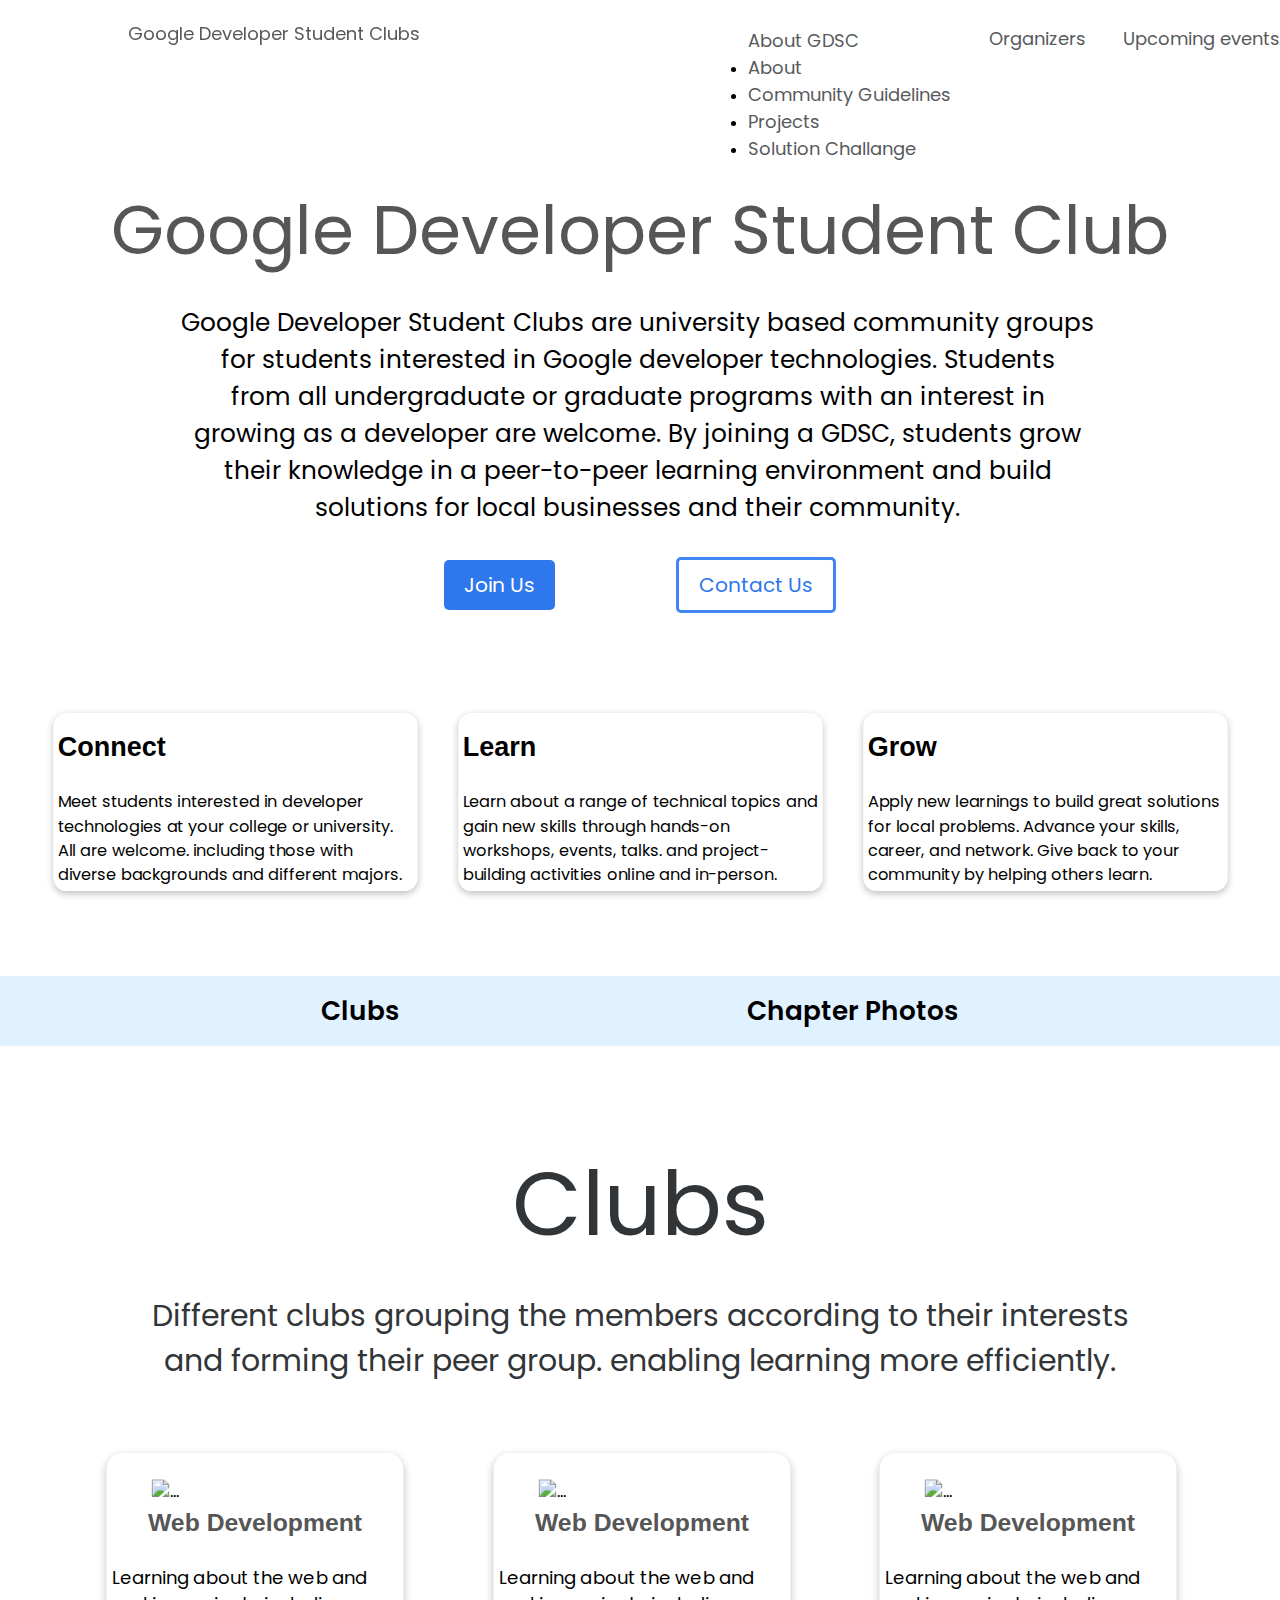
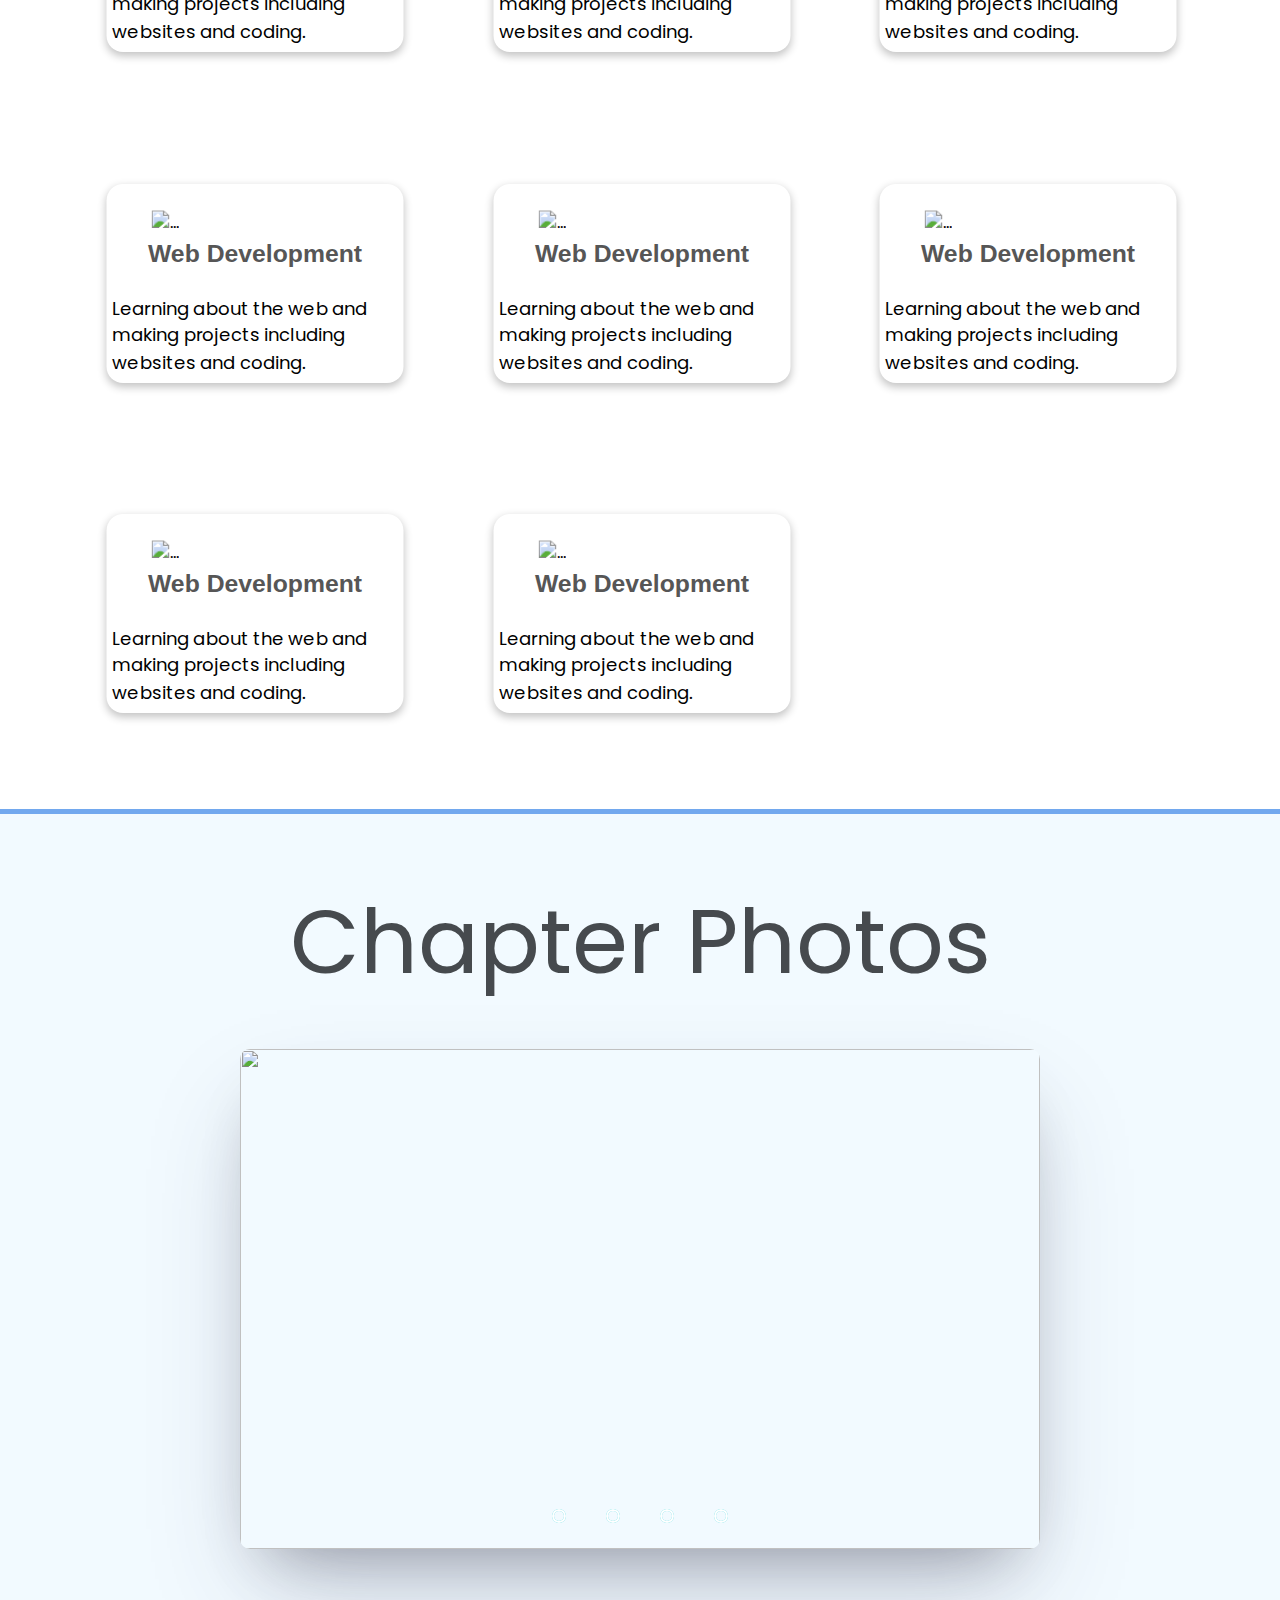
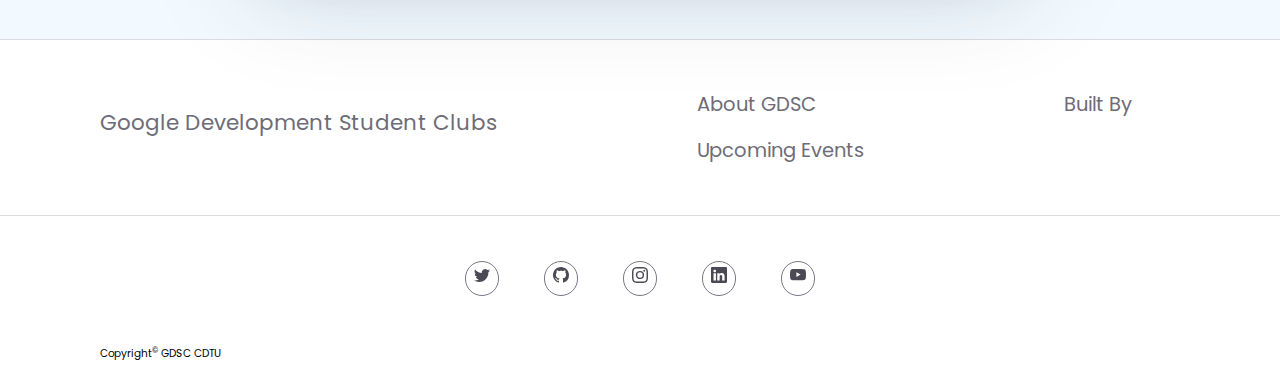
==== index.html @ 2735a9ef "Minor changes to some parts of the card" ====
<!DOCTYPE html>
<html lang="en" dir="ltr">
  <head>
    <meta charset="utf-8" />
    <title>
      Google Developer Student Clubs CHRIST (Deemed to be University)
    </title>
    <link rel="stylesheet" href="style.css" />
    <link
      rel="stylesheet"
      href="https://cdnjs.cloudflare.com/ajax/libs/font-awesome/5.15.3/css/all.min.css"
    />
    <meta name="viewport" content="width=device-width, initial-scale=1.0" />
    <link
      rel="stylesheet"
      href="https://cdn.jsdelivr.net/npm/swiper@8/swiper-bundle.min.css"
    />
    <link
      href="https://cdn.jsdelivr.net/npm/bootstrap@5.2.2/dist/css/bootstrap.min.css"
      rel="stylesheet"
      integrity="sha384-Zenh87qX5JnK2Jl0vWa8Ck2rdkQ2Bzep5IDxbcnCeuOxjzrPF/et3URy9Bv1WTRi"
      crossorigin="anonymous"
    />
    <link rel="stylesheet" href="https://www.w3schools.com/w3css/4/w3.css" />
    <link rel="icon" href="https://i.ibb.co/6YpSc5n/GDSC-logo-3.png" />
  </head>

  <body>
    <header>
      <navbar>
        <div class="flexbox-part-one">
          <a href="#">
            <img
              src="https://i.ibb.co/b2K7bC8/GDSC-2-logo.png"
              class="logo"
              alt=""
            />
          </a>
          <a href="#" class="logo-heading">Google Developer Student Clubs</a>
        </div>
        <div class="flexbox pe-3">
          <div class="flexbox-part-two">
            <li
              class="nav-item dropdown"
              style="list-style-type: none; position: relative; top: 2px"
            >
              <a
                class="nav-link dropdown-toggle"
                role="button"
                data-bs-toggle="dropdown"
                aria-expanded="false"
                href="#"
                id="about"
                >About GDSC</a
              >
              <ul class="dropdown-menu w3-animate-opacity">
                <li>
                  <a
                    class="dropdown-item"
                    href="https://developers.google.com/community/dsc/"
                    >About</a
                  >
                </li>
                <li>
                  <a
                    class="dropdown-item"
                    href="https://developers.google.com/community-guidelines"
                    >Community Guidelines</a
                  >
                </li>
                <li>
                  <a
                    class="dropdown-item"
                    href="https://developers.google.com/community/dsc/stories"
                    >Projects</a
                  >
                </li>
                <li>
                  <a
                    class="dropdown-item"
                    href="https://developers.google.com/community/dsc-solution-challenge"
                    >Solution Challange</a
                  >
                </li>
              </ul>
            </li>
            <a href="organizer.html">Organizers</a>
            <a href="https://gdsc.community.dev/events/" id="upcoming-events">Upcoming events</a>
          </div>
        </div>
      </navbar>
    </header>
    <main>
      <div class="baner-card banner-div">
        <img
          src="https://i.ibb.co/RcBymMs/home-banner-image.jpg"
          class="banner-image"
        />
        <span class="about-heading christ-heading"
          >CHRIST (Deemed to be University) <br />- Bengaluru</span
        ><br />
      </div>
      <div class="about">
        <span class="about-heading">Google Developer Student Club</span><br />
        <pre class="about-text">
          Google Developer Student Clubs are university based community groups
          for students interested in Google developer technologies. Students
          from all undergraduate or graduate programs with an interest in
          growing as a developer are welcome. By joining a GDSC, students grow
          their knowledge in a peer-to-peer learning environment and build
          solutions for local businesses and their community.</pre
        >
      </div>
      <div class="join-us">
        <a
          href="https://gdsc.community.dev/accounts/login/?next=/christ-deemed-to-be-university-bengaluru/"
          class="join-btn"
          >Join Us</a
        >
        <a href="" class="contact-btn">Contact Us</a>
      </div>
      <div class="why-gdsc">
        <div class="card about-card" id="connect-card" style="width: 27rem">
          <div class="card-body">
            <h5 class="card-title">Connect</h5>
            <p class="card-text">
              Meet students interested in developer technologies at your college
              or university. All are welcome. including those with diverse
              backgrounds and different majors.
            </p>
          </div>
        </div>
        <div class="card about-card" id="learn-card" style="width: 27rem">
          <div class="card-body">
            <h5 class="card-title">Learn</h5>
            <p class="card-text">
              Learn about a range of technical topics and gain new skills
              through hands-on workshops, events, talks. and project- building
              activities online and in-person.
            </p>
          </div>
        </div>
        <div class="card about-card" id="grow-card" style="width: 27rem">
          <div class="card-body">
            <h5 class="card-title">Grow</h5>
            <p class="card-text">
              Apply new learnings to build great solutions for local problems.
              Advance your skills, career, and network. Give back to your
              community by helping others learn.
            </p>
          </div>
        </div>
      </div>
      <div class="interaction-navbar">
        <a href="#club">Clubs</a>
        <a href="#photo">Chapter Photos</a>
      </div>
      <div class="club" id="club">
        <span class="club-heading">Clubs</span><br />
        <span class="club-text"
          >Different clubs grouping the members according to their interests<br />
          and forming their peer group. enabling learning more
          efficiently.</span
        >
      </div>
      <div class="club-grid">
        <div class="card club-card" style="width: 18rem">
          <img
            src="https://i.ibb.co/Zm8xn3F/club-image.png"
            style="position: relative; left: 14%"
            width="180px"
            alt="..."
          />
          <div class="card-body club-card-body" style="margin-top: -0.65em">
            <h5 class="card-title club-card-title">Web Development</h5>
            <p class="card-text club-card-text">
              Learning about the web and making projects including websites and
              coding.
            </p>
          </div>
        </div>
        <div class="card club-card" style="width: 18rem">
          <img
            src="https://i.ibb.co/Zm8xn3F/club-image.png"
            style="position: relative; left: 14%"
            width="180px"
            alt="..."
          />
          <div class="card-body club-card-body" style="margin-top: -0.65em">
            <h5 class="card-title club-card-title">Web Development</h5>
            <p class="card-text club-card-text">
              Learning about the web and making projects including websites and
              coding.
            </p>
          </div>
        </div>
        <div class="card club-card" style="width: 18rem">
          <img
            src="https://i.ibb.co/Zm8xn3F/club-image.png"
            style="position: relative; left: 14%"
            width="180px"
            alt="..."
          />
          <div class="card-body club-card-body" style="margin-top: -0.65em">
            <h5 class="card-title club-card-title">Web Development</h5>
            <p class="card-text club-card-text">
              Learning about the web and making projects including websites and
              coding.
            </p>
          </div>
        </div>
        <div class="card club-card" style="width: 18rem">
          <img
            src="https://i.ibb.co/Zm8xn3F/club-image.png"
            style="position: relative; left: 14%"
            width="180px"
            alt="..."
          />
          <div class="card-body club-card-body" style="margin-top: -0.65em">
            <h5 class="card-title club-card-title">Web Development</h5>
            <p class="card-text club-card-text">
              Learning about the web and making projects including websites and
              coding.
            </p>
          </div>
        </div>
        <div class="card club-card" style="width: 18rem">
          <img
            src="https://i.ibb.co/Zm8xn3F/club-image.png"
            style="position: relative; left: 14%"
            width="180px"
            alt="..."
          />
          <div class="card-body club-card-body" style="margin-top: -0.65em">
            <h5 class="card-title club-card-title">Web Development</h5>
            <p class="card-text club-card-text">
              Learning about the web and making projects including websites and
              coding.
            </p>
          </div>
        </div>
        <div class="card club-card" style="width: 18rem">
          <img
            src="https://i.ibb.co/Zm8xn3F/club-image.png"
            style="position: relative; left: 14%"
            width="180px"
            alt="..."
          />
          <div class="card-body club-card-body" style="margin-top: -0.65em">
            <h5 class="card-title club-card-title">Web Development</h5>
            <p class="card-text club-card-text">
              Learning about the web and making projects including websites and
              coding.
            </p>
          </div>
        </div>
        <div class="card club-card" style="width: 18rem">
          <img
            src="https://i.ibb.co/Zm8xn3F/club-image.png"
            style="position: relative; left: 14%"
            width="180px"
            alt="..."
          />
          <div class="card-body club-card-body" style="margin-top: -0.65em">
            <h5 class="card-title club-card-title">Web Development</h5>
            <p class="card-text club-card-text">
              Learning about the web and making projects including websites and
              coding.
            </p>
          </div>
        </div>
        <div class="card club-card" style="width: 18rem">
          <img
            src="https://i.ibb.co/Zm8xn3F/club-image.png"
            style="position: relative; left: 14%"
            width="180px"
            alt="..."
          />
          <div class="card-body club-card-body" style="margin-top: -0.65em">
            <h5 class="card-title club-card-title">Web Development</h5>
            <p class="card-text club-card-text">
              Learning about the web and making projects including websites and
              coding.
            </p>
          </div>
        </div>
      </div>
      <div class="sub-heading" id="photo">
        <span class="photo-heading">Chapter Photos</span>
        <div class="content">
          <center>
            <!--image slider start-->
            <div class="slider">
              <div class="slides">
                <!--radio buttons start-->
                <input type="radio" name="radio-btn" id="radio1" />
                <input type="radio" name="radio-btn" id="radio2" />
                <input type="radio" name="radio-btn" id="radio3" />
                <input type="radio" name="radio-btn" id="radio4" />
                <!--radio buttons end-->
                <!--slide images start-->
                <div class="slide first">
                  <img
                    src="https://i.ibb.co/cC9wmNm/slide-image-one.webp"
                    class="slide-image"
                    alt=""
                  />
                </div>
                <div class="slide">
                  <img
                    src="https://i.ibb.co/Vt93Dtv/slide-image-two.webp"
                    class="slide-image"
                    alt=""
                  />
                </div>
                <div class="slide">
                  <img
                    src="https://i.ibb.co/8xvycmC/slide-image-three.webp"
                    class="slide-image"
                    alt=""
                  />
                </div>
                <div class="slide">
                  <img
                    src="https://i.ibb.co/16TPD42/slide-image-four.webp"
                    class="slide-image"
                    alt=""
                  />
                </div>
                <!--slide images end-->
                <!--automatic navigation start-->
                <div class="navigation-auto">
                  <div class="auto-btn1"></div>
                  <div class="auto-btn2"></div>
                  <div class="auto-btn3"></div>
                  <div class="auto-btn4"></div>
                </div>
                <!--automatic navigation end-->
              </div>
              <!--manual navigation start-->
              <div class="navigation-manual">
                <label for="radio1" class="manual-btn"></label>
                <label for="radio2" class="manual-btn"></label>
                <label for="radio3" class="manual-btn"></label>
                <label for="radio4" class="manual-btn"></label>
              </div>
              <!--manual navigation end-->
            </div>
            <!--image slider end-->
          </center>
        </div>
      </div>
    </main>
    <footer>
      <footer-nav>
        <div class="footer-nav">
          <div class="footer-part" id="footer-logo-flexbox">
            <img
              src="https://i.ibb.co/b2K7bC8/GDSC-2-logo.png"
              class="footer-logo"
              style="width: 50px; cursor: pointer"
              alt=""
            />
            <a href="" class="footer-heading" style="font-size: 1.1em"
              >Google Development Student Clubs</a
            >
          </div>
          <div class="footer-part">
            <a href="https://developers.google.com/community/dsc/"
              >About GDSC</a
            >
            <a href="https://gdsc.community.dev/events/">Upcoming Events</a>
          </div>
          <div class="footer-part">
            <a href="built_by.html">Built By</a>
          </div>
        </div>
        <div class="social-icon">
          <a href="https://twitter.com/googledevs"
            ><svg
              xmlns="http://www.w3.org/2000/svg"
              width="16"
              height="16"
              fill="currentColor"
              class="bi bi-twitter"
              viewBox="0 0 16 16"
            >
              <path
                d="M5.026 15c6.038 0 9.341-5.003 9.341-9.334 0-.14 0-.282-.006-.422A6.685 6.685 0 0 0 16 3.542a6.658 6.658 0 0 1-1.889.518 3.301 3.301 0 0 0 1.447-1.817 6.533 6.533 0 0 1-2.087.793A3.286 3.286 0 0 0 7.875 6.03a9.325 9.325 0 0 1-6.767-3.429 3.289 3.289 0 0 0 1.018 4.382A3.323 3.323 0 0 1 .64 6.575v.045a3.288 3.288 0 0 0 2.632 3.218 3.203 3.203 0 0 1-.865.115 3.23 3.23 0 0 1-.614-.057 3.283 3.283 0 0 0 3.067 2.277A6.588 6.588 0 0 1 .78 13.58a6.32 6.32 0 0 1-.78-.045A9.344 9.344 0 0 0 5.026 15z"
              /></svg
          ></a>
          <a href="https://github.com/vatsalp21/gdsc-portfolio"
            ><svg
              xmlns="http://www.w3.org/2000/svg"
              width="16"
              height="16"
              fill="currentColor"
              class="bi bi-github"
              viewBox="0 0 16 16"
            >
              <path
                d="M8 0C3.58 0 0 3.58 0 8c0 3.54 2.29 6.53 5.47 7.59.4.07.55-.17.55-.38 0-.19-.01-.82-.01-1.49-2.01.37-2.53-.49-2.69-.94-.09-.23-.48-.94-.82-1.13-.28-.15-.68-.52-.01-.53.63-.01 1.08.58 1.23.82.72 1.21 1.87.87 2.33.66.07-.52.28-.87.51-1.07-1.78-.2-3.64-.89-3.64-3.95 0-.87.31-1.59.82-2.15-.08-.2-.36-1.02.08-2.12 0 0 .67-.21 2.2.82.64-.18 1.32-.27 2-.27.68 0 1.36.09 2 .27 1.53-1.04 2.2-.82 2.2-.82.44 1.1.16 1.92.08 2.12.51.56.82 1.27.82 2.15 0 3.07-1.87 3.75-3.65 3.95.29.25.54.73.54 1.48 0 1.07-.01 1.93-.01 2.2 0 .21.15.46.55.38A8.012 8.012 0 0 0 16 8c0-4.42-3.58-8-8-8z"
              /></svg
          ></a>
          <a href="https://www.instagram.com/googledevs/"
            ><svg
              xmlns="http://www.w3.org/2000/svg"
              width="16"
              height="16"
              fill="currentColor"
              class="bi bi-instagram"
              viewBox="0 0 16 16"
            >
              <path
                d="M8 0C5.829 0 5.556.01 4.703.048 3.85.088 3.269.222 2.76.42a3.917 3.917 0 0 0-1.417.923A3.927 3.927 0 0 0 .42 2.76C.222 3.268.087 3.85.048 4.7.01 5.555 0 5.827 0 8.001c0 2.172.01 2.444.048 3.297.04.852.174 1.433.372 1.942.205.526.478.972.923 1.417.444.445.89.719 1.416.923.51.198 1.09.333 1.942.372C5.555 15.99 5.827 16 8 16s2.444-.01 3.298-.048c.851-.04 1.434-.174 1.943-.372a3.916 3.916 0 0 0 1.416-.923c.445-.445.718-.891.923-1.417.197-.509.332-1.09.372-1.942C15.99 10.445 16 10.173 16 8s-.01-2.445-.048-3.299c-.04-.851-.175-1.433-.372-1.941a3.926 3.926 0 0 0-.923-1.417A3.911 3.911 0 0 0 13.24.42c-.51-.198-1.092-.333-1.943-.372C10.443.01 10.172 0 7.998 0h.003zm-.717 1.442h.718c2.136 0 2.389.007 3.232.046.78.035 1.204.166 1.486.275.373.145.64.319.92.599.28.28.453.546.598.92.11.281.24.705.275 1.485.039.843.047 1.096.047 3.231s-.008 2.389-.047 3.232c-.035.78-.166 1.203-.275 1.485a2.47 2.47 0 0 1-.599.919c-.28.28-.546.453-.92.598-.28.11-.704.24-1.485.276-.843.038-1.096.047-3.232.047s-2.39-.009-3.233-.047c-.78-.036-1.203-.166-1.485-.276a2.478 2.478 0 0 1-.92-.598 2.48 2.48 0 0 1-.6-.92c-.109-.281-.24-.705-.275-1.485-.038-.843-.046-1.096-.046-3.233 0-2.136.008-2.388.046-3.231.036-.78.166-1.204.276-1.486.145-.373.319-.64.599-.92.28-.28.546-.453.92-.598.282-.11.705-.24 1.485-.276.738-.034 1.024-.044 2.515-.045v.002zm4.988 1.328a.96.96 0 1 0 0 1.92.96.96 0 0 0 0-1.92zm-4.27 1.122a4.109 4.109 0 1 0 0 8.217 4.109 4.109 0 0 0 0-8.217zm0 1.441a2.667 2.667 0 1 1 0 5.334 2.667 2.667 0 0 1 0-5.334z"
              /></svg
          ></a>
          <a href="https://www.linkedin.com/company/googledevelopers/"
            ><svg
              xmlns="http://www.w3.org/2000/svg"
              width="16"
              height="16"
              fill="currentColor"
              class="bi bi-linkedin"
              viewBox="0 0 16 16"
            >
              <path
                d="M0 1.146C0 .513.526 0 1.175 0h13.65C15.474 0 16 .513 16 1.146v13.708c0 .633-.526 1.146-1.175 1.146H1.175C.526 16 0 15.487 0 14.854V1.146zm4.943 12.248V6.169H2.542v7.225h2.401zm-1.2-8.212c.837 0 1.358-.554 1.358-1.248-.015-.709-.52-1.248-1.342-1.248-.822 0-1.359.54-1.359 1.248 0 .694.521 1.248 1.327 1.248h.016zm4.908 8.212V9.359c0-.216.016-.432.08-.586.173-.431.568-.878 1.232-.878.869 0 1.216.662 1.216 1.634v3.865h2.401V9.25c0-2.22-1.184-3.252-2.764-3.252-1.274 0-1.845.7-2.165 1.193v.025h-.016a5.54 5.54 0 0 1 .016-.025V6.169h-2.4c.03.678 0 7.225 0 7.225h2.4z"
              /></svg
          ></a>
          <a href="https://www.youtube.com/googledevelopers"
            ><svg
              xmlns="http://www.w3.org/2000/svg"
              width="16"
              height="16"
              fill="currentColor"
              class="bi bi-youtube"
              viewBox="0 0 16 16"
            >
              <path
                d="M8.051 1.999h.089c.822.003 4.987.033 6.11.335a2.01 2.01 0 0 1 1.415 1.42c.101.38.172.883.22 1.402l.01.104.022.26.008.104c.065.914.073 1.77.074 1.957v.075c-.001.194-.01 1.108-.082 2.06l-.008.105-.009.104c-.05.572-.124 1.14-.235 1.558a2.007 2.007 0 0 1-1.415 1.42c-1.16.312-5.569.334-6.18.335h-.142c-.309 0-1.587-.006-2.927-.052l-.17-.006-.087-.004-.171-.007-.171-.007c-1.11-.049-2.167-.128-2.654-.26a2.007 2.007 0 0 1-1.415-1.419c-.111-.417-.185-.986-.235-1.558L.09 9.82l-.008-.104A31.4 31.4 0 0 1 0 7.68v-.123c.002-.215.01-.958.064-1.778l.007-.103.003-.052.008-.104.022-.26.01-.104c.048-.519.119-1.023.22-1.402a2.007 2.007 0 0 1 1.415-1.42c.487-.13 1.544-.21 2.654-.26l.17-.007.172-.006.086-.003.171-.007A99.788 99.788 0 0 1 7.858 2h.193zM6.4 5.209v4.818l4.157-2.408L6.4 5.209z"
              /></svg
          ></a>
        </div>
        <div class="google-rights">
          <span>Copyright<sup>©</sup> GDSC CDTU</span>
        </div>
      </footer-nav>
    </footer>
    <script type="text/javascript">
      var counter = 1;
      setInterval(function () {
        document.getElementById("radio" + counter).checked = true;
        counter++;
        if (counter > 4) {
          counter = 1;
        }
      }, 5000);
    </script>
    <script
      src="https://cdn.jsdelivr.net/npm/bootstrap@5.2.2/dist/js/bootstrap.bundle.min.js"
      integrity="sha384-OERcA2EqjJCMA+/3y+gxIOqMEjwtxJY7qPCqsdltbNJuaOe923+mo//f6V8Qbsw3"
      crossorigin="anonymous"
    ></script>
  </body>
</html>
---- style.css ----
@import url("https://fonts.googleapis.com/css?family=Poppins:400,500,600,700&display=swap");

* {
  margin: 0;
  padding: 0;
  box-sizing: border-box;
  font-family: "Poppins", sans-serif;
}
html{
    scroll-behavior: smooth;
}

.logo{
    position: fixed;
    left: 6%;
    top: 26px;
    width: 50px;
    cursor: pointer;
}
.logo-heading{
    position: fixed;
    top: 20px;
}
.flexbox a{
    text-decoration: none;
    color:#575a5c;
}
.flexbox{
    display: flex;
    padding-top: 2px;
    justify-content: flex-end;
    gap: 20em;
    position: fixed;
    top: 0;
    width: 100%;
    background-color: white;
    z-index: 9999;
}
.flexbox-part-one a{
    color:#575a5c;
    font-size: 1.2em;
    text-decoration: none;
    padding: 0em 0em;
}
.flexbox-part-one{
    display: flex;
    position: relative;
    left: 10%;
    z-index: 10000;
}
.flexbox-part-two{
    display: flex;
    gap: 2.5em;
    padding: 1.5em 0em;
}
.flexbox-part-two a,.logo-heading{
    font-size: 1em;
    transition: color 150ms;
}
.flexbox-part-two a:hover,.logo-heading:hover{
    color:black;
}

input[type="checkbox"] {
  display: none;
}

.homepage-header {
    display: block;
    text-align: center;
    width: 18em;
  color: white;
  font-weight: 600;
  font-size: 1.2em;
  line-height: 1.25em;
}
.christ-heading{
    color: white !important;
    line-height: 1.25em;
    position: relative;
    top: -3.5em;
}


.content {
  top: 50%;
  left: 50%;
  text-align: center;
  width: 100%;
  padding: 30px;
  color: #1b1b1b;
}

.content div {
  font-size: 40px;
  font-weight: 700;
}

.logo-image {
  width: 40px;
  height: 40px;
  border-radius: 50%;
  margin-top: -6px;
}

.container {
  width: 100%;
  height: 100vh;
  display: flex;
  align-items: baseline;
  justify-content: center;
}

.header-logo {
  margin-top: 10px;
}

.slider {
  margin-top: 15px;
  width: 800px;
  height: 500px;
  border-radius: 10px;
  overflow: hidden;
}

.slides {
  width: 500%;
  height: 500px;
  display: flex;
}

.slides input {
  display: none;
}

.slide {
  width: 20%;
  transition: 2s;
}

.slide img {
  width: 800px;
  height: 500px;
}
.about{
    position: relative;
    color: black;
    top: -1em;
}
.about-heading{
    color: #565656;
    font-size: 3.5em;
    display: block;
    text-align: center;
}
.about-text{
    text-align: center;
    display: flex;
    margin-left: -3em;
    justify-content: center;
    font-size: 1.25em;
    padding: 0 50px;
    font-family: "Poppins", sans-serif;
}

.join-us{
    position: relative;
    top: 0em;
    display: flex;
    gap: 6em;
    justify-content: center;
    font-size: 1em;
    padding: 15px 0;
    align-items: center;
}
.join-btn,.contact-btn{
    background-color: #2e77ec;
    color:white;
    padding: 10px 20px;
    border-radius: 5px;
    text-decoration: none;
    transition: background-color 300ms;
}
.contact-btn{
    background-color: white;
    color: #2e77ec;
    border: 3px solid #4285f4;
}
.join-btn:hover,.contact-btn:hover{
    background-color: #4285f4;
    color:white;
}
.interaction-navbar{
    background-color: #E0F1FF;
    padding: 15px 0;
    font-size: 1.25em;
    font-weight: 600;
    position: relative;
    top: 5em !important;
    display: flex;
    gap: 1em;
    justify-content: space-evenly;
    z-index: 0;
}
.interaction-navbar a{
    text-decoration: none;
    transition: color 300ms;
}
.interaction-navbar a:hover{
    color:rgb(73, 70, 70);
}
.why-gdsc{
    position: relative;
    top: 5em !important;
    display:flex;
    justify-content: center;
    gap: 5em;
}
.card{
    padding: 5px;
    box-shadow: rgba(0, 0, 0, 0.24) 0px 3px 8px;
    border-radius: 15px !important;
}
.card-title{
    font-weight: 600;
    font-size: 1.5em;
    padding-bottom: .5em;
}
.club{
    position: relative;
    top: 8.75em;
    padding: 4em 0 10em 0;
    background-image: url(https://i.ibb.co/LJHNsMd/clubs-background-image.png);
    background-size: cover;
    width: 100%;
    background-repeat: no-repeat;
    z-index: -1;
}
.club-heading{
    color: #323538;
    display: block;
    text-align: center;
    font-size: 4em;
    opacity: 1 !important;
    z-index: 0;
}
.club-card img{
    padding-top: 1.25em;
}
.club-text{
    color: #323538;
    display: block;
    text-align: center;
    font-size: 1.3em;
}
.club-grid{
    display: grid;
    grid-template-columns: repeat(4, 1fr);
    margin: 5em 5em 3em 12em;
}
.club-card{
    transform: scale(.9);
    box-shadow: rgba(0, 0, 0, 0.24) 0px 3px 8px;
}
.club-card-title{
    text-align: center;
    color: #565656;
}
.sub-heading{
    position: relative;
    top: 0em;
    border-top: 5px solid #72a8ee;
    padding-top: 4em;
    background-color: #F2FAFF;
    padding-bottom: 4em;
}
.photo-heading{
    display: block;
    text-align: center;
    font-size: 4em;
    margin-bottom: 1em;
    color: #464a4e;
}
.slider{
    margin-top: -2em;
    padding-bottom: 0;
    box-shadow: rgba(255, 255, 255, 0.1) 0px 1px 1px 0px inset, rgba(50, 50, 93, 0.25) 0px 50px 100px -20px, rgba(0, 0, 0, 0.3) 0px 30px 60px -30px;
}









/*css for manual slide navigation*/

.navigation-manual {
  position: absolute;
  width: 800px;
  margin-top: -40px;
  display: flex;
  justify-content: center;
}

.manual-btn {
  border: 2px solid white;
  padding: 5px;
  border-radius: 10px;
  cursor: pointer;
  transition: 1s;
}

.manual-btn:not(:last-child) {
  margin-right: 40px;
}

.manual-btn:hover {
  background: grey;
}

#radio1:checked ~ .first {
  margin-left: 0;
}

#radio2:checked ~ .first {
  margin-left: -20%;
}

#radio3:checked ~ .first {
  margin-left: -40%;
}

#radio4:checked ~ .first {
  margin-left: -60%;
}

/*css for automatic navigation*/

.navigation-auto {
  position: absolute;
  display: flex;
  width: 800px;
  justify-content: center;
  margin-top: 460px;
}

.navigation-auto div {
  border: 2px solid #40d3dc;
  padding: 5px;
  border-radius: 10px;
  transition: 1s;
}

.navigation-auto div:not(:last-child) {
  margin-right: 40px;
}

#radio1:checked ~ .navigation-auto .auto-btn1 {
  background: #40d3dc;
}

#radio2:checked ~ .navigation-auto .auto-btn2 {
  background: #40d3dc;
}

#radio3:checked ~ .navigation-auto .auto-btn3 {
  background: #40d3dc;
}

#radio4:checked ~ .navigation-auto .auto-btn4 {
  background: #40d3dc;
}
.banner-image{
    position: relative;
    top: 4.75em;
    opacity: .95;
    width: 100%;
    border-bottom: 5px solid #72a8ee;
    z-index: -1;
}

.banner-text {
  position: absolute;
  top: 20%;
  color: #fff;
  padding: 10px;
  padding-left: 250px;
}
.banner-text p {
  font-size: 50px;
}












/* Css Styling for Footer*/
.footer-nav{
    border-top: 1px solid #dadce0;
    border-bottom: 1px solid #dadce0;
    display: flex;
    gap: 9em;
}
.footer-part{
    margin: 50px 100px;
    display: flex;
    flex-direction: column;
    gap: .85em;
}
.footer-part a{
    color: #6e6c77;
    text-decoration: none;
    transition: color 500ms;
}
.footer-part a:hover,.social-icon a:hover{
    color: black;
}
.social-icon{
    margin: 45px 100px;
    display: flex;
    justify-content: center;
    gap: 3em;
}
.social-icon a{
    color: #4B4A54;
    border: 1px solid #787585;
    padding: 5px 8px;
    border-radius: 25px;
    transition: color 300ms;
}
.google-rights{
    display: flex;
    gap: 77.5em;
    margin: 50px 100px 10px;
    font-size: .7em;
}


/* Media Query Code for Responsiveness*/
@media screen and (min-width: 2000px){
    .flexbox-part-two a{
        font-size: 1.4em;
    }
    .christ-heading{
        font-size: 7em !important;
        top: -4em;
    }
    .about{
        top: -3em;
    }
    .about-heading{
        font-size: 6em;
    }
    .about-text{
        font-size: 2.25em;
    }
    .join-us{
        font-size: 1.5em;
    }
    .why-gdsc{
        top: 13em;
        padding-bottom: 1.5%;
    }
    .card{
        transition: transform 500ms;
    }
    .card:hover{
        transform: scale(1.05);
    }
    .card-title{
        font-size: 2em;
    }
    .card-text{
        font-size: 1.2em;
    }
    .interaction-navbar{
        font-size: 1.75em;
        top: 10em;
    }
    .club{
        padding-top: 6em;
    }
    .club-grid{
        margin: -2.5em 0em 7em 18em;
    }
    .club-heading{
        font-size: 6em;
    }
    .club-text{
        font-size: 2em;
    }
    .club-card{
        margin-top: 10em;
        transform: scale(1.2);
        transition: transform 500ms;
    }
    .club-card:hover{
        transform: scale(1.25);
    }
    .club-card-title{
        font-size: 1.5em;
    }
    .club-card-text{
        font-size: 1.1em;
    }
    .slider{
        margin: 2em 0 5em 0;
        transform: scale(1.5);
    }
    .photo-heading{
        font-size: 6em;
    }
    .footer-nav{
        font-size: 1.5em;
        gap: 10em;
    }
}
@media screen and (max-width: 2000px) and (min-width: 1800px){
    .flexbox-part-two a{
        font-size: 1.4em;
    }
    .christ-heading{
        font-size: 6em !important;
        top: -3em;
    }
    .about-heading{
        font-size: 6em;
    }
    .about-text{
        font-size: 2em;
    }
    .join-us{
        font-size: 1.5em;
    }
    .why-gdsc{
        top: 13em;
        padding-bottom: 1.5%;
    }
    .card{
        transition: transform 500ms;
    }
    .card:hover{
        transform: scale(1.05);
    }
    .card-title{
        font-size: 2em;
    }
    .card-text{
        font-size: 1.2em;
    }
    .interaction-navbar{
        font-size: 1.75em;
        top: 10em;
    }
    .club{
        padding-top: 6em;
    }
    .club-grid{
        margin: -3em 0em 7em 12em;
    }
    .club-heading{
        font-size: 6em;
    }
    .club-text{
        font-size: 2em;
    }
    .club-card{
        margin-top: 10em;
        transform: scale(1.2);
        transition: transform 500ms;
    }
    .club-card:hover{
        transform: scale(1.25);
    }
    .club-card-title{
        font-size: 1.5em;
    }
    .club-card-text{
        font-size: 1.1em;
    }
    .slider{
        margin: 2em 0 5em 0;
        transform: scale(1.5);
    }
    .photo-heading{
        font-size: 6em;
    }
    .footer-nav{
        font-size: 1.5em;
        gap: 10em;
    }
}
@media screen and (max-width: 1800px) and (min-width: 1600px){
    .flexbox-part-two a{
        font-size: 1.2em;
    }
    .christ-heading{
        font-size: 5.5em !important;
        top: -2.5em;
    }
    .about-heading{
        font-size: 5em;
    }
    .about-text{
        font-size: 1.75em;
    }
    .join-us{
        font-size: 1.25em;
    }
    .why-gdsc{
        top: 13em;
        padding-bottom: 1.5%;
    }
    .card{
        transition: transform 500ms;
    }
    .card:hover{
        transform: scale(1.05);
    }
    .card-title{
        font-size: 2em;
    }
    .card-text{
        font-size: 1.2em;
    }
    .interaction-navbar{
        font-size: 1.75em;
        top: 10em;
    }
    .club{
        padding-top: 6em;
    }
    .club-grid{
        margin: -5em 0em 7em 8em;
    }
    .club-heading{
        font-size: 6em;
    }
    .club-text{
        font-size: 2em;
    }
    .club-card{
        margin-top: 10em;
        transform: scale(1.15);
        transition: transform 500ms;
    }
    .club-card:hover{
        transform: scale(1.2);
    }
    .club-card-title{
        font-size: 1.5em;
    }
    .club-card-text{
        font-size: 1.1em;
    }
    .slider{
        margin: 2em 0 5em 0;
        transform: scale(1.4);
    }
    .photo-heading{
        font-size: 6em;
    }
    .footer-nav{
        font-size: 1.45em;
        gap: 7em;
    }
}
@media screen and (max-width: 1600px) and (min-width: 1400px){
    .flexbox-part-two a{
        font-size: 1.2em;
    }
    .christ-heading{
        font-size: 5em !important;
        top: -2.5em;
    }
    .about-heading{
        font-size: 5em;
    }
    .about-text{
        font-size: 1.75em;
    }
    .join-us{
        font-size: 1.5em;
    }
    .why-gdsc{
        top: 13em;
        padding-bottom: 1.5%;
        gap: .35em;
    }
    .card{
        transform: scale(.95);
        transition: transform 500ms;
    }
    .card:hover{
        transform: scale(1);
    }
    .card-title{
        font-size: 2em;
    }
    .card-text{
        font-size: 1.2em;
    }
    .interaction-navbar{
        font-size: 1.75em;
        top: 10em;
    }
    .club{
        padding-top: 6em;
    }
    .club-grid{
        margin: -5.5em 0em 7em 6em;
    }
    .club-heading{
        font-size: 6em;
    }
    .club-text{
        font-size: 2em;
    }
    .club-card{
        margin-top: 10em;
        transform: scale(1.1);
        transition: transform 500ms;
    }
    .club-card:hover{
        transform: scale(1.15);
    }
    .club-card-title{
        font-size: 1.5em;
    }
    .club-card-text{
        font-size: 1.1em;
    }
    .photo-heading{
        font-size: 6em;
    }
    .footer-nav{
        font-size: 1.35em;
        gap: 3em;
    }
}
@media screen and (max-width: 1400px) and (min-width: 1220px){
    .flexbox-part-two a{
        font-size: 1.2em;
    }
    .christ-heading{
        font-size: 4em !important;
        top: -2.5em;
    }
    .about-heading{
        font-size: 4.5em;
    }
    .about-text{
        font-size: 1.65em;
    }
    .join-us{
        font-size: 1.35em;
    }
    .why-gdsc{
        top: 13em;
        padding-bottom: 1.5%;
        gap: 0;
    }
    .about-card{
        width: 27rem !important;
    }
    .card{
        transform: scale(.9);
        transition: transform 500ms;
    }
    .card:hover{
        transform: scale(.95);
    }
    .card-title{
        font-size: 2em;
    }
    .card-text{
        font-size: 1.2em;
    }
    .interaction-navbar{
        font-size: 1.75em;
        top: 10em;
    }
    .club{
        padding-top: 6em;
    }
    .club-grid{
        margin: -6em 0em 7em 8em;
        grid-template-columns: repeat(3, 1fr);
    }
    .club-heading{
        font-size: 6em;
    }
    .club-text{
        font-size: 2em;
    }
    .club-card{
        margin-top: 10em;
        transform: scale(1.1);
        transition: transform 500ms;
    }
    .club-card:hover{
        transform: scale(1.15);
    }
    .club-card-title{
        font-size: 1.5em;
    }
    .club-card-text{
        font-size: 1.1em;
    }
    .photo-heading{
        font-size: 6em;
    }
    .footer-nav{
        font-size: 1.3em;
        gap: 0em;
    }
}
@media screen and (max-width: 1220px) and (min-width: 1060px){
    .flexbox-part-two a{
        font-size: 1.1em;
    }
    .christ-heading{
        font-size: 3.5em !important;
        top: -2em;
    }
    .about-heading{
        font-size: 4em;
    }
    .about-text{
        font-size: 1.55em;
    }
    .join-us{
        font-size: 1.1em;
    }
    .why-gdsc{
        top: 13em;
        padding-bottom: 1.5%;
        gap: 0em;
    }
    .about-card{
        width: 27rem !important;
    }
    .card{
        transform: scale(.85);
        transition: transform 500ms;
    }
    .card:hover{
        transform: scale(.9);
    }
    .card-title{
        font-size: 2em;
    }
    .card-text{
        font-size: 1.2em;
    }
    .interaction-navbar{
        font-size: 1.65em;
        top: 10em;
    }
    .club{
        top: 8em;
        padding-top: 6em;
    }
    .club-grid{
        margin: -6em 0em 7em 6em;
        grid-template-columns: repeat(3, 1fr);
    }
    .club-heading{
        font-size: 5em;
    }
    .club-text{
        font-size: 1.75em;
    }
    .club-card{
        margin-top: 10em;
        transform: scale(1.05);
        transition: transform 500ms;
    }
    .club-card:hover{
        transform: scale(1.1);
    }
    .club-card-title{
        font-size: 1.5em;
    }
    .club-card-text{
        font-size: 1.1em;
    }
    .photo-heading{
        font-size: 5em;
    }
    .slider{
        transform: scale(.9);
    }
    .footer-nav{
        font-size: 1em;
        gap: 0;
        margin-right: 30px;
    }
}
@media screen and (max-width: 1110px) and (min-width: 1060px){
    .flexbox-part-two a{
        font-size: 1.1em;
    }
    .christ-heading{
        font-size: 3.5em !important;
        top: -2em;
    }
    .about-heading{
        font-size: 3.75em;
    }
    .about-text{
        font-size: 1.45em;
    }
    .join-us{
        font-size: 1.3em;
    }
    .why-gdsc{
        top: 13em;
        padding-bottom: 1.5%;
        gap: 0em;
    }
    .about-card{
        width: 27rem !important;
    }
    .card{
        transform: scale(.9);
        transition: transform 500ms;
    }
    .card:hover{
        transform: scale(.95);
    }
    .card-title{
        font-size: 2em;
    }
    .card-text{
        font-size: 1.2em;
    }
    .interaction-navbar{
        font-size: 1.65em;
        top: 10em;
    }
    .club{
        padding-top: 6em;
    }
    .club-grid{
        margin: -6em 0em 7em 6em;
        grid-template-columns: repeat(3, 1fr);
    }
    .club-heading{
        font-size: 5em;
    }
    .club-text{
        font-size: 1.75em;
    }
    .club-card{
        margin-top: 10em;
        transform: scale(1.05);
        transition: transform 500ms;
    }
    .club-card:hover{
        transform: scale(1.1);
    }
    .club-card-title{
        font-size: 1.5em;
    }
    .club-card-text{
        font-size: 1.1em;
    }
    .photo-heading{
        font-size: 5em;
    }
    .footer-nav{
        font-size: .9em;
        gap: 0;
        margin-right: 0px;
    }
    .footer-part{
        margin-right: 70px;
    }
}
@media screen and (max-width: 1060px){
    .logo{
        left: 4.5%;
    }
}
@media screen and (max-width: 1060px) and (min-width: 1000px){
    .flexbox-part-two a{
        font-size: 1.1em;
    }
    .christ-heading{
        font-size: 3.25em !important;
        top: -2em;
    }
    .about-heading{
        font-size: 3.75em;
    }
    .about-text{
        font-size: 1.4em;
    }
    .join-us{
        font-size: 1.2em;
    }
    .why-gdsc{
        display: grid;
        grid-template-columns: repeat(2, 1fr);
        top: 13em;
        padding-bottom: 1.5%;
        gap: 0;
        margin-left: 3em;
    }
    .card{
        transform: scale(.85);
        transition: transform 500ms;
    }
    .card:hover{
        transform: scale(.9);
    }
    .card-title{
        font-size: 2em;
    }
    .card-text{
        font-size: 1.2em;
    }
    .interaction-navbar{
        font-size: 1.65em;
        top: 10em;
    }
    .club{
        top: 8em;
        padding-top: 6em;
    }
    .club-grid{
        margin: -3em 0em 7em 4em;
        grid-template-columns: repeat(3, 1fr);
    }
    .club-heading{
        font-size: 4.5em;
    }
    .club-text{
        font-size: 1.5em;
    }
    .club-card{
        margin-top: 5em;
        transform: scale(.95);
        transition: transform 500ms;
    }
    .club-card:hover{
        transform: scale(1);
    }
    .club-card-title{
        font-size: 1.5em;
    }
    .club-card-text{
        font-size: 1.1em;
    }
    .photo-heading{
        font-size: 4.5em;
    }
    .slider{
        transform: scale(.85);
    }
    .footer-nav{
        font-size: 1em;
        gap: 0;
        margin-right: 70px;
    }
    .footer-part{
        margin-right: 50px;
    }
}
@media screen and (max-width: 1000px) and (min-width: 900px){
    .flexbox-part-two a{
        font-size: 1em;
    }
    .christ-heading{
        font-size: 3em !important;
        top: -2em;
    }
    .about-heading{
        font-size: 3.5em;
    }
    .about-text{
        font-size: 1.3em;
    }
    .join-us{
        font-size: 1.2em;
    }
    .why-gdsc{
        margin-top: -3em;
        display: grid;
        grid-template-columns: repeat(2, 1fr);
        top: 12em;
        padding-bottom: 1.5%;
        gap: 0em;
        margin-left: 2em;
    }
    .card{
        transform: scale(.8);
        transition: transform 500ms;
    }
    .card:hover{
        transform: scale(.85);
    }
    .card-title{
        font-size: 2em;
    }
    .card-text{
        font-size: 1.2em;
    }
    .interaction-navbar{
        font-size: 1.65em;
        top: 10em;
    }
    .club{
        top: 8em;
        padding-top: 6em;
    }
    .club-grid{
        margin: -3em 0em 7em 3em;
        grid-template-columns: repeat(3, 1fr);
    }
    .club-heading{
        font-size: 4.5em;
    }
    .club-text{
        font-size: 1.5em;
    }
    .club-card{
        margin-top: 5em;
        transform: scale(.95);
        transition: transform 500ms;
    }
    .club-card:hover{
        transform: scale(1);
    }
    .club-card-title{
        font-size: 1.5em;
    }
    .club-card-text{
        font-size: 1.1em;
    }
    .photo-heading{
        font-size: 4.5em;
    }
    .slider{
        transform: scale(.85);
    }
    .footer-nav{
        font-size: 1em;
        gap: 0;
        margin-right: 0;
    }
    .footer-part{
        margin-right: 30px;
    }
}
@media screen and (max-width: 900px){
    .logo{
        left: 3.5%;
    }
}
@media screen and (max-width: 900px) and (min-width: 830px){
    .flexbox-part-two a{
        font-size: 1em;
    }
    .christ-heading{
        font-size: 2.75em !important;
        top: -2em;
    }
    .about-heading{
        font-size: 3.15em;
    }
    .about-text{
        font-size: 1.2em;
    }
    .join-us{
        font-size: 1em;
    }
    .why-gdsc{
        margin-top: -3em;
        display: grid;
        grid-template-columns: repeat(2, 1fr);
        top: 10em;
        padding-bottom: 1.5%;
        gap: 0em;
        margin-left: 0em;
    }
    .card{
        transform: scale(.8);
        transition: transform 500ms;
    }
    .card:hover{
        transform: scale(.85);
    }
    .card-title{
        font-size: 2em;
    }
    .card-text{
        font-size: 1.2em;
    }
    .interaction-navbar{
        font-size: 1.5em;
        top: 10em;
    }
    .club{
        top: 7.5em;
        padding-top: 6em;
    }
    .club-grid{
        margin: -3em 0em 7em 7em;
        grid-template-columns: repeat(2, 1fr);
    }
    .club-heading{
        font-size: 4.4em;
    }
    .club-text{
        font-size: 1.4em;
    }
    .club-card{
        margin-top: 5em;
        transform: scale(.95);
        transition: transform 500ms;
    }
    .club-card:hover{
        transform: scale(1);
    }
    .club-card-title{
        font-size: 1.5em;
    }
    .club-card-text{
        font-size: 1.1em;
    }
    .photo-heading{
        font-size: 4.4em;
    }
    .slider{
        transform: scale(.75);
    }
    .footer-nav{
        font-size: 1em;
        gap: 0;
        margin-right: 0;
    }
    .footer-part{
        margin-right: 0;
    }
}
@media screen and (max-width: 830px){
    .logo-heading{
        font-size: 1em !important;
        top: 25px;
    }
}
@media screen and (max-width: 830px) and (min-width: 760px){
    .flexbox-part-two a{
        font-size: 1em;
    }
    .christ-heading{
        font-size: 2.5em !important;
        top: -2em;
    }
    .about-heading{
        font-size: 2.9em;
    }
    .about-text{
        font-size: 1.1em;
    }
    .join-us{
        font-size: 1em;
    }
    .why-gdsc{
        display: grid;
        grid-template-columns: repeat(2, 1fr);
        top: 2em !important;
        padding-bottom: 1.5%;
        gap: 0em;
        margin-left: 3em;
    }
    .card{
        transform: scale(.7);
        transition: transform 500ms;
    }
    .about-card{
        margin-left: -5em;
    }
    .card:hover{
        transform: scale(.75);
    }
    .card-title{
        font-size: 2em;
    }
    .card-text{
        font-size: 1.2em;
    }
    .interaction-navbar{
        font-size: 1.5em;
        top: 3em !important;
    }
    .club{
        top: 4.5em;
        padding-top: 6em;
    }
    .club-grid{
        margin: -4em 0em 7em 6em;
        grid-template-columns: repeat(2, 1fr);
    }
    .club-heading{
        font-size: 4.2em;
    }
    .club-text{
        font-size: 1.3em;
    }
    .club-card{
        margin-top: 2em;
        transform: scale(.95);
        transition: transform 500ms;
    }
    .club-card:hover{
        transform: scale(1);
    }
    .club-card-title{
        font-size: 1.5em;
    }
    .club-card-text{
        font-size: 1.1em;
    }
    .photo-heading{
        font-size: 4.3em;
    }
    .slider{
        transform: scale(.7);
        margin-left: -.5em;
    }
    .footer-nav{
        font-size: 1em;
        gap: 0;
        margin-right: 0;
    }
    .footer-part{
        margin-right: 0;
        margin-left: 70px;
    }
}
@media screen and (max-width: 760px){
    .logo{
        left: 3%;
    }
}
@media screen and (max-width: 760px) {
    .logo-heading{
        top: 25px !important;
    }
}
@media screen and (max-width: 760px) and (min-width: 700px){
    .flexbox-part-two a{
        font-size: .9em;
    }
    .logo-heading{
        font-size: 1em !important;
        top: 25px;
    }
    .christ-heading{
        font-size: 2.25em !important;
        top: -2em;
    }
    .about-heading{
        font-size: 2.7em;
    }
    .about-text{
        font-size: 1em;
    }
    .join-us{
        font-size: .95em;
    }
    .why-gdsc{
        display: grid;
        grid-template-columns: repeat(2, 1fr);
        top: 1em !important;
        padding-bottom: 1.5%;
        gap: 0em;
        margin-left: 4em;
    }
    .about-card{
        margin-left: -5em;
    }
    .card{
        transform: scale(.7);
        transition: transform 500ms;
    }
    .card:hover{
        transform: scale(.75);
    }
    .card-title{
        font-size: 2em;
    }
    .card-text{
        font-size: 1.2em;
    }
    .interaction-navbar{
        font-size: 1.4em;
        top: 3em !important;
    }
    .club{
        top: 4.25em;
        padding-top: 6em;
    }
    .club-grid{
        margin: -3em 0em 7em 5em;
        grid-template-columns: repeat(2, 1fr);
    }
    .club-heading{
        font-size: 4.1em;
    }
    .club-text{
        font-size: 1.2em;
    }
    .club-card{
        transform: scale(.9);
        transition: transform 500ms;
    }
    .club-card:hover{
        transform: scale(.95);
    }
    .club-card-title{
        font-size: 1.5em;
    }
    .club-card-text{
        font-size: 1.1em;
    }
    .photo-heading{
        font-size: 4.1em;
    }
    .slider{
        transform: scale(.7);
        margin-left: -1.1em;
    }
    .footer-nav{
        font-size: 1em;
        gap: 0;
        margin-right: 0;
    }
    .footer-part{
        margin-right: 0;
        margin-left: 60px;
    }
}
@media screen and (max-width: 700px) and (min-width: 630px){
        .flexbox-part-two a{
            font-size: .85em;
        }
        .logo-heading{
            font-size: .9em !important;
            top: 5px;
        }
        .christ-heading{
            font-size: 2em !important;
            top: -1.75em;
        }
        .about{
            top: 1em;
        }
        .about-heading{
            font-size: 2.4em;
        }
        .about-text{
            font-size: 1em;
            overflow-x: hidden;
        }
        .join-us{
            top: 2em !important;
            font-size: .85em;
        }
        .why-gdsc{
            display: grid;
            grid-template-columns: repeat(2, 1fr);
            top: 2em !important;
            padding-bottom: 1.5%;
            gap: 0em;
            margin-left: 5em;
        }
        .about-card{
            margin-left: -6em;
            width: 27rem !important;
        }
        .card{
            transform: scale(.7);
            transition: transform 500ms;
        }
        .card:hover{
            transform: scale(.75);
        }
        .card-title{
            font-size: 2em;
        }
        .card-text{
            font-size: 1.2em;
        }
        .interaction-navbar{
            font-size: 1.4em;
            top: 2em !important;
        }
        .club{
            top: 2.75em;
            padding-top: 6em;
        }
        .club-grid{
            margin: -5em 0em 7em 3em;
            grid-template-columns: repeat(2, 1fr);
        }
        .club-heading{
            font-size: 4.1em;
        }
        .club-text{
            font-size: 1.2em;
        }
        .club-card{
            margin-top: 0em;
            transform: scale(.85);
            transition: transform 500ms;
        }
        .club-card:hover{
            transform: scale(.9);
        }
        .club-card-title{
            font-size: 1.5em;
        }
        .club-card-text{
            font-size: 1.1em;
        }
        .photo-heading{
            font-size: 4em;
        }
        .slider{
            transform: scale(.65);
            margin-left: -2.25em;
        }
        .footer-nav{
            font-size: 1em;
            gap: 0;
            margin-right: 0;
        }
        .footer-part{
            margin-right: 0;
            margin-left: 40px;
        }
}
@media screen and (max-width: 660px){
        .flexbox-part-two{
            gap: 1.1em !important;
        }
}
@media screen and (max-width: 630px) and (min-width: 560px){
        .flexbox-part-two a{
            font-size: .85em;
        }
        .logo-heading{
            display: none;
        }
        .christ-heading{
            font-size: 1.8em !important;
            top: -1.5em;
        }
        .about{
            top: 2em;
        }
        .about-heading{
            font-size: 2.2em;
        }
        .about-text{
            font-size: .9em;
            overflow-x: hidden;
        }
        .join-us{
            font-size: .8em;
            top: 2em !important;
        }
        .why-gdsc{
            display: grid;
            grid-template-columns: repeat(1, 1fr);
            top: 3em !important;
            padding-bottom: 1.5%;
            gap: 0em;
            margin-left: 4.5em;
        }
        .card{
            transform: scale(.8);
            transition: transform 500ms;
        }
        .card:hover{
            transform: scale(.85);
        }
        .card-title{
            font-size: 2em;
        }
        .card-text{
            font-size: 1.2em;
        }
        .interaction-navbar{
            font-size: 1.4em;
            top: 4em !important;
        }
        .club{
            top: 5.5em;
            padding-top: 6em;
        }
        .club-grid{
            margin: -6em 0em 7em 10.5em;
            grid-template-columns: repeat(1, 1fr);
        }
        .club-heading{
            font-size: 4em;
        }
        .club-text{
            font-size: 1em;
        }
        .club-card{
            margin-top: 5em;
            transform: scale(1);
            transition: transform 500ms;
        }
        .club-card:hover{
            transform: scale(1.05);
        }
        .club-card-title{
            font-size: 1.5em;
        }
        .club-card-text{
            font-size: 1.1em;
        }
        .photo-heading{
            font-size: 3.25em;
        }
        .slider{
            transform: scale(.5);
            margin-left: -3.25em;
        }
        .footer-nav{
            font-size: 1em;
            margin-right: 0;
            flex-direction: column;
            gap: 15px;
            padding: 20px 0;
        }
        .footer-part{
            margin: 20px 0 0 30px;
            gap: 1em;
        }
}
@media screen and (max-width: 560px) and (min-width: 500px){
    .flexbox-part-two a{
        font-size: .8em;
    }
    .logo-heading{
        display: none;
    }
    .christ-heading{
        font-size: 1.6em !important;
        top: -1.25em;
    }
    .about{
        top: 2em;
    }
    .about-heading{
        font-size: 2em;
    }
    .about-text{
        font-size: .85em;
        overflow-x: hidden;
    }
    .join-us{
        font-size: .8em;
        top: 2em !important;
    }
    .why-gdsc{
        display: grid;
        grid-template-columns: repeat(1, 1fr);
        top: 3em !important;
        padding-bottom: 1.5%;
        gap: 0em;
        margin-left: 2.75em;
    }
    .card{
        transform: scale(.8);
        transition: transform 500ms;
    }
    .card:hover{
        transform: scale(.85);
    }
    .card-title{
        font-size: 2em;
    }
    .card-text{
        font-size: 1.2em;
    }
    .interaction-navbar{
        font-size: 1.3em;
        top: 4em !important;
    }
    .club{
        top: 5em;
        padding-top: 6em;
    }
    .club-grid{
        margin: -6em 0em 7em 8.75em;
        grid-template-columns: repeat(1, 1fr);
    }
    .club-heading{
        font-size: 3.5em;
    }
    .club-text{
        font-size: .95em;
    }
    .club-card{
        margin-top: 5em;
        transform: scale(1);
        transition: transform 500ms;
    }
    .club-card:hover{
        transform: scale(1.05);
    }
    .club-card-title{
        font-size: 1.5em;
    }
    .club-card-text{
        font-size: 1em;
    }
    .photo-heading{
        font-size: 3em;
    }
    .slider{
        transform: scale(.5);
        margin-left: -4em;
    }
    .footer-nav{
        font-size: 1em;
        margin-right: 0;
        flex-direction: column;
        gap: 15px;
        padding: 20px 0;
    }
    .footer-part{
        margin: 20px 0 0 30px;
        gap: 1em;
    }
}
@media screen and (max-width: 500px) and (min-width: 420px){
    .flexbox-part-two a{
        font-size: .85em;
    }
    .logo-heading{
        display: none;
    }
    .christ-heading{
        font-size: 1.6em !important;
        top: -1.25em;
    }
    .about{
        top: 2em;
    }
    .about-heading{
        font-size: 1.8em;
    }
    .about-text{
        font-size: .75em;
        overflow-x: hidden;
    }
    .join-us{
        font-size: .7em;
        top: 3em !important;
    }
    .why-gdsc{
        display: grid;
        grid-template-columns: repeat(1, 1fr);
        top: 4em !important;
        padding-bottom: 1.5%;
        gap: 0em;
        margin-left: .75em;
    }
    .card{
        transform: scale(.8);
        transition: transform 500ms;
    }
    .card:hover{
        transform: scale(.85);
    }
    .card-title{
        font-size: 2em;
    }
    .card-text{
        font-size: 1.1em;
    }
    .interaction-navbar{
        font-size: 1.2em;
        top: 11em;
    }
    .club{
        top: 6em;
        padding-top: 6em;
    }
    .club-grid{
        margin: -5em 0em 7em 7em;
        grid-template-columns: repeat(1, 1fr);
    }
    .club-heading{
        font-size: 3.5em;
    }
    .club-text{
        font-size: .9em;
    }
    .club-card{
        margin-top: 5em;
        transform: scale(1);
        transition: transform 500ms;
    }
    .club-card:hover{
        transform: scale(1.05);
    }
    .club-card-title{
        font-size: 1.5em;
    }
    .club-card-text{
        font-size: 1em;
    }
    .photo-heading{
        font-size: 2.5em;
    }
    .slider{
        transform: scale(.4);
        margin-left: -5em;
    }
    .footer-nav{
        font-size: 1em;
        margin-right: 0;
        flex-direction: column;
        gap: 15px;
        padding: 20px 0;
    }
    .footer-part{
        margin: 20px 0 0 30px;
        gap: 1em;
    }
}
@media screen and (max-width: 455px) and (min-width: 420px){
    .christ-heading{
        font-size: 1.5em !important;
        top: -1em;
    }
    .about{
        top: 2em;
    }
    .about-heading{
        font-size: 1.5em;
    }
    .about-text{
        font-size: .65em;
        overflow-x: hidden;
    }
    .club-heading{
        font-size: 3.4em;
    }
    .club-text{
        font-size: .75em;
    }
    .club-grid{
        margin: -5em 0em 7em 5em;
        grid-template-columns: repeat(1, 1fr);
    }
}
@media screen and (max-width: 420px){
    .join-btn,.contact-btn{
        padding: 10px 12px;
    }
    .contact-btn{
        border: 2px solid #4285f4;
    }
}
@media screen and (max-width: 420px) and (min-width: 350px){
    .flexbox-part-two a{
        font-size: .7em;
    }
    .logo-heading{
        display: none;
    }
    .christ-heading{
        font-size: 1.3em !important;
        top: -.5em;
    }
    .about{
        top: 2em;
    }
    .about-heading{
        font-size: 1.4em;
    }
    .about-text{
        font-size: .6em;
        overflow-x: hidden;
    }
    .join-us{
        font-size: .6em;
        top: 3em;
    }
    .why-gdsc{
        display: grid;
        grid-template-columns: repeat(1, 1fr);
        top: 3em !important;
        padding-bottom: 1.5%;
        gap: 0em;
        margin-left: .25em;
    }
    .about-card{
        width: 25rem !important;
    }
    .card{
        transform: scale(.75);
        transition: transform 500ms;
    }
    .card:hover{
        transform: scale(.8);
    }
    .card-title{
        font-size: 2em;
    }
    .card-text{
        font-size: 1.1em;
    }
    .interaction-navbar{
        font-size: 1.2em;
        top: 5em !important;
    }
    .club{
        top: 6em;
        padding-top: 6em;
    }
    .club-grid{
        margin: 0em 0em 7em 5em;
        grid-template-columns: repeat(1, 1fr);
    }
    .club-heading{
        font-size: 3.4em;
    }
    .club-text{
        font-size: .75em;
    }
    .club-card{
        margin-top: 0em;
        transform: scale(.9);
        transition: transform 500ms;
    }
    .club-card:hover{
        transform: scale(.95);
    }
    .club-card-title{
        font-size: 1.5em;
    }
    .club-card-text{
        font-size: 1em;
    }
    .photo-heading{
        font-size: 2.5em;
    }
    .slider{
        transform: scale(.4);
        margin-left: -5.5em;
    }
    .footer-nav{
        font-size: 1em;
        margin-right: 0;
        flex-direction: column;
        gap: 15px;
        padding: 20px 0;
    }
    .footer-part{
        margin: 20px 0 0 30px;
        gap: 1em;
    }
}
@media screen and (max-width: 370px) and (min-width: 350px){
    html{
        width: calc(100% + 1%);
    }
    .christ-heading{
        font-size: 1.2em !important;
        top: 0em;
    }
    .about{
        top: 2em;
    }
    .club-heading{
        font-size: 3.3em;
    }
    .club-text{
        font-size: .65em;
    }
    .club-grid{
        margin: 0em 0em 7em 3.5em;
        grid-template-columns: repeat(1, 1fr);
    }
    .slider{
        transform: scale(.35);
        margin-left: -6.25em;
    }
}
@media screen and (max-width: 350px) and (min-width: 300px){
    .flexbox-part-two{
        gap: 1em;
    }
    .flexbox-part-two a{
        font-size: .75em;
    }
    .logo-heading{
        display: none;
    }
    .christ-heading{
        font-size: 1em !important;
        top: .75em;
    }
    .about{
        top: 3em;
    }
    .about-heading{
        font-size: 1.3em;
    }
    .about-text{
        font-size: .55em;
        overflow-x: hidden;
    }
    .join-us{
        font-size: .5em;
        top: 5em;
        width: 100%;
    }
    .why-gdsc{
        display: grid;
        grid-template-columns: repeat(1, 1fr);
        top: 2em !important;
        padding-bottom: 1.5%;
        gap: 0em;
        margin-left: 0;
    }
    .about-card{
        width: 22rem !important;
    }
    .card{
        transform: scale(.7);
        transition: transform 500ms;
    }
    .card:hover{
        transform: scale(.75);
    }
    .card-title{
        font-size: 2em;
    }
    .card-text{
        font-size: 1.1em;
    }
    .interaction-navbar{
        font-size: 1.1em;
        top: 3em !important;
    }
    .club{
        top: 3.25em;
        padding-top: 6em;
    }
    .club-grid{
        margin: -4em 0em 7em 2.25em;
        grid-template-columns: repeat(1, 1fr);
    }
    .club-heading{
        font-size: 3.3em;
    }
    .club-text{
        font-size: .65em;
    }
    .club-card{
        margin-top: -2em;
        transform: scale(.8);
        transition: transform 500ms;
    }
    .club-card:hover{
        transform: scale(.85);
    }
    .club-card-title{
        font-size: 1.5em;
    }
    .club-card-text{
        font-size: 1em;
    }
    .photo-heading{
        font-size: 2.5em;
    }
    .slider{
        transform: scale(.35);
        margin-left: -6.25em;
    }
    .footer-nav{
        font-size: 1em;
        margin-right: 0;
        flex-direction: column;
        gap: 15px;
        padding: 20px 0;
    }
    .footer-part{
        margin: 20px 0 0 30px;
        gap: 1em;
    }
    .social-icon{
        margin-left: 5%;
        gap: 1em;
    }
}
@media screen and (max-width: 335px) and (min-width: 300px){
    .flexbox-part-two a{
        font-size: .6em;
    }
    .homepage-header{
        font-size: .6em !important;
        display: inline-block;
        position: relative;
        left: -245%;
        width: 18em;
        margin-top: 0;
        top: -1em;
    }
}
@media screen and (max-width: 300px) and (min-width: 260px){
    html{
        width: calc(100% + 5%);
    }
    *{
        overflow-x: hidden;
    }
    .banner-image{
        height: 20em;
    }
    .flexbox-part-two a{
        font-size: .55em;
    }
    .logo-heading{
        display: none;
    }
    .homepage-header{
        font-size: .6em !important;
        display: inline-block;
        position: relative;
        left: -355%;
        margin-top: 0;
        top: -1em;
    }
    .about-heading{
        text-align: left;
        margin-left: .8em;
        font-size: 1.2em;
    }
    .about-text{
        text-align: left;
        font-size: .5em;
        overflow-x: hidden;
    }
    .join-us{
        font-size: .5em;
        top: 12em;
        width: 110%;
    }
    .why-gdsc{
        display: grid;
        grid-template-columns: repeat(1, 1fr);
        top: 8em;
        padding-bottom: 1.5%;
        gap: 0em;
        margin-left: 0;
    }
    .card{
        transform: scale(.7);
        transition: transform 500ms;
    }
    .card:hover{
        transform: scale(.75);
    }
    .card-title{
        font-size: 2em;
    }
    .card-text{
        font-size: 1.1em;
    }
    .interaction-navbar{
        font-size: 1.2em;
        top: 11em;
    }
    .club{
        padding-top: 6em;
    }
    .club-grid{
        margin: 4em 0em 7em 1em;
        grid-template-columns: repeat(1, 1fr);
    }
    .club-heading{
        font-size: 3.3em;
    }
    .club-text{
        font-size: .65em;
    }
    .club-card{
        margin-top: 2em;
        transform: scale(.8);
        transition: transform 500ms;
    }
    .club-card:hover{
        transform: scale(.85);
    }
    .club-card-title{
        font-size: 1.5em;
    }
    .club-card-text{
        font-size: 1em;
    }
    .photo-heading{
        font-size: 2em;
    }
    .slider{
        transform: scale(.35);
        margin-left: -6em;
    }
    .footer-nav{
        font-size: 1em;
        margin-right: 0;
        flex-direction: column;
        gap: 15px;
        padding: 20px 0;
    }
    .footer-part{
        margin: 20px 0 0 30px;
        gap: 1em;
    }
    .social-icon{
        margin-left: 5%;
        gap: .5em;
    }
}
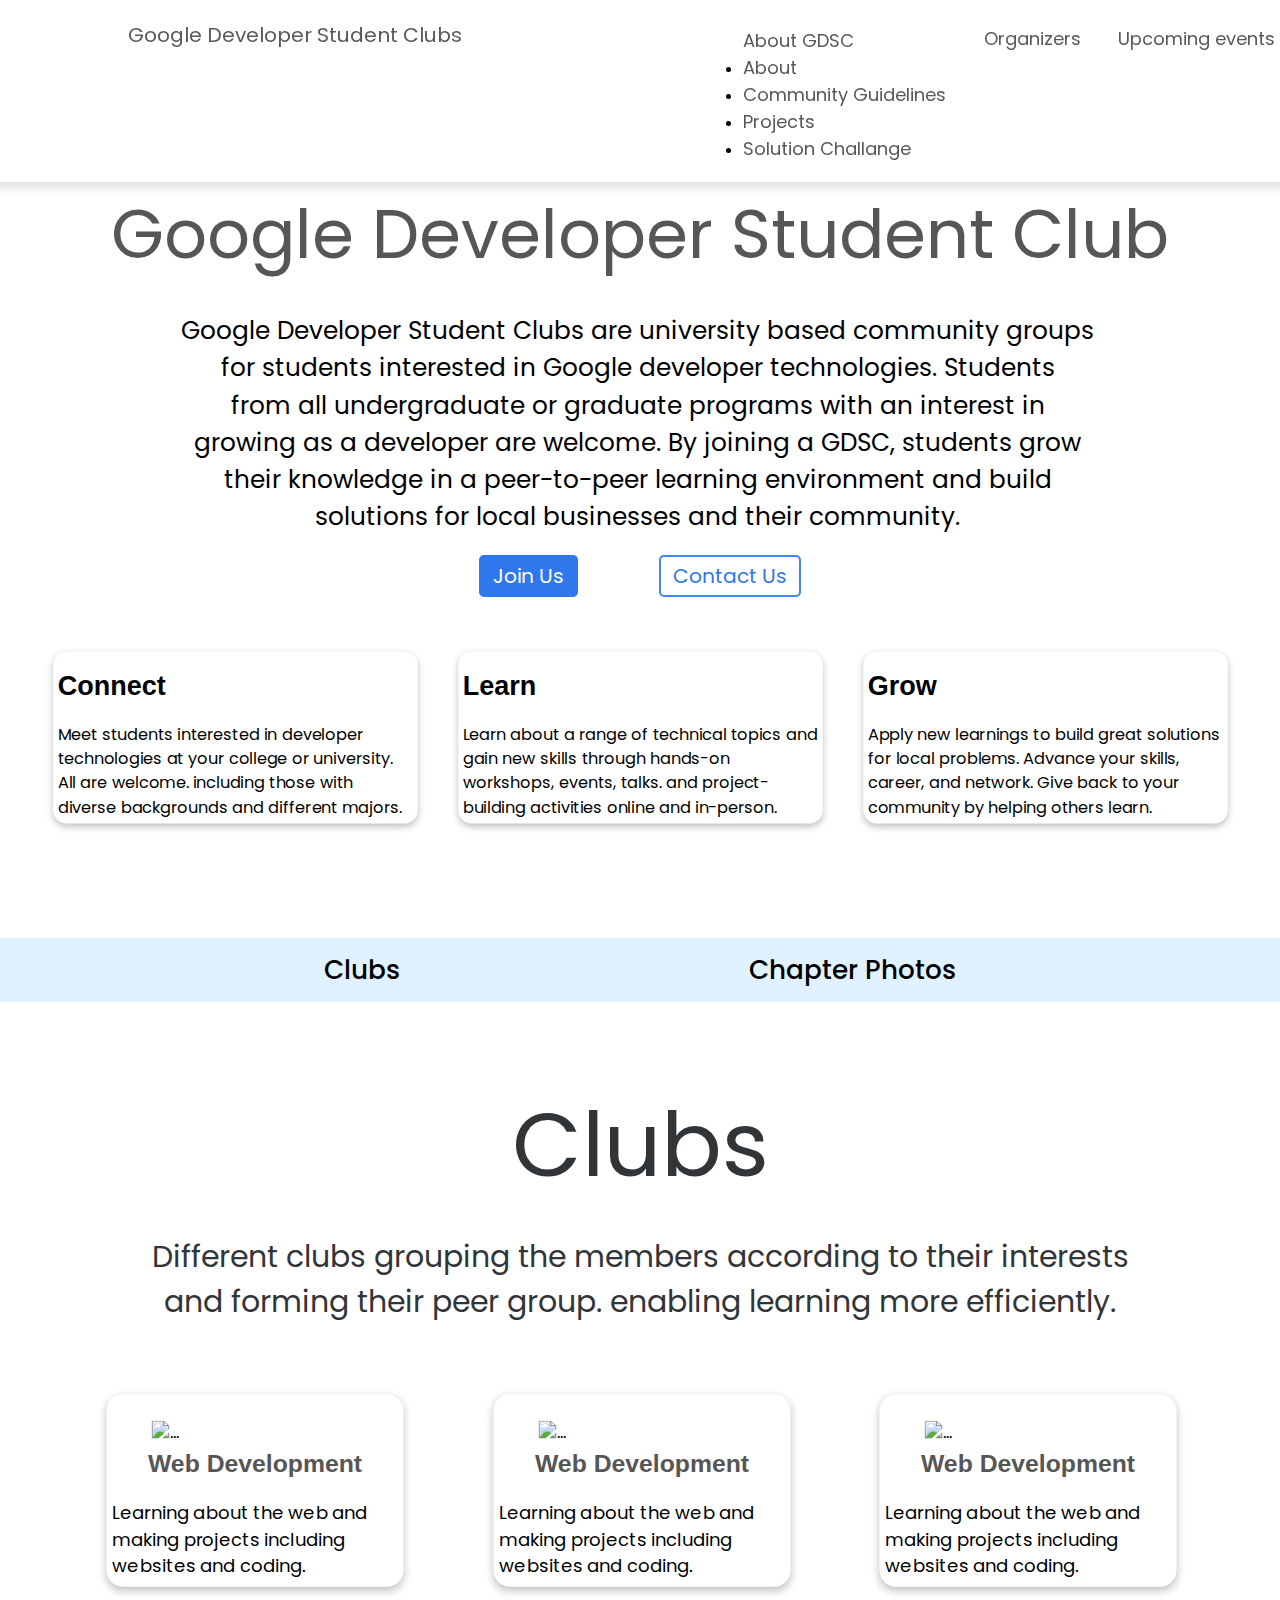
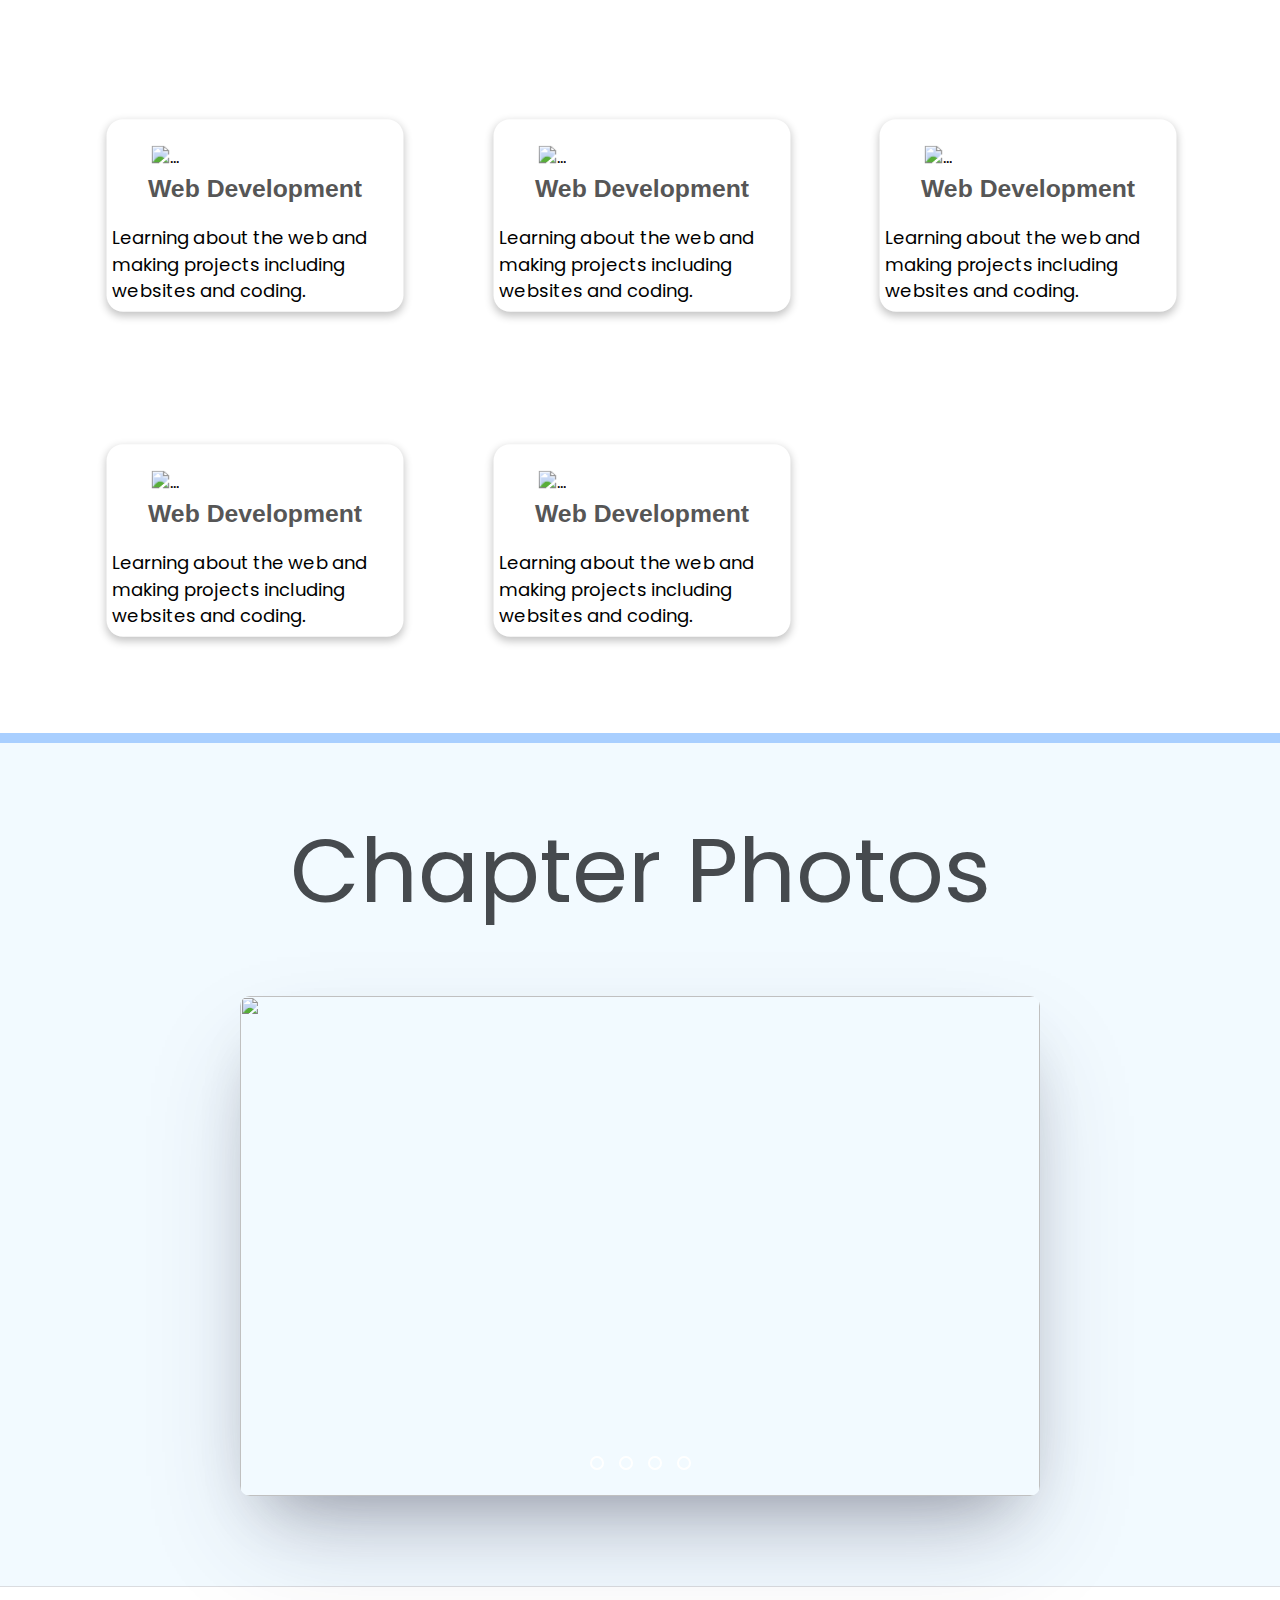
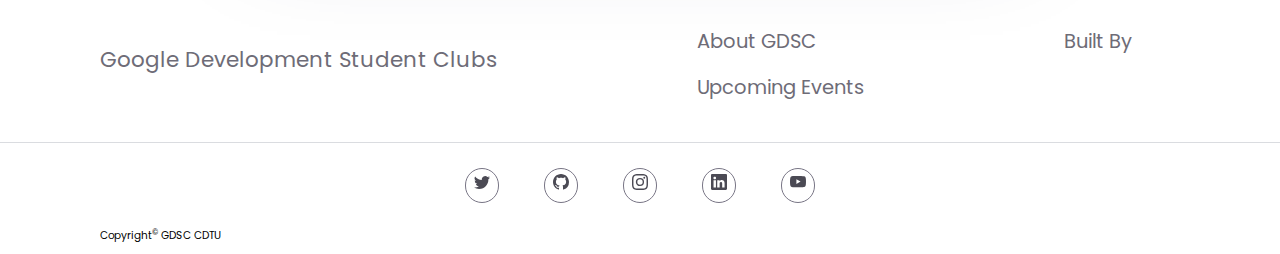
==== commit 12f87316: "Homw page of the website" ====
--- a/index.html
+++ b/index.html
@@ -336,16 +336,6 @@
                   <div class="auto-btn4"></div>
                 </div>
                 <!--automatic navigation end-->
-              </div>
-              <!--manual navigation start-->
-              <div class="navigation-manual">
-                <label for="radio1" class="manual-btn"></label>
-                <label for="radio2" class="manual-btn"></label>
-                <label for="radio3" class="manual-btn"></label>
-                <label for="radio4" class="manual-btn"></label>
-              </div>
-              <!--manual navigation end-->
-            </div>
             <!--image slider end-->
           </center>
         </div>
--- a/style.css
+++ b/style.css
@@ -1,5 +1,4 @@
 @import url("https://fonts.googleapis.com/css?family=Poppins:400,500,600,700&display=swap");
-
 * {
   margin: 0;
   padding: 0;
@@ -30,6 +29,7 @@
     padding-top: 2px;
     justify-content: flex-end;
     gap: 20em;
+    box-shadow: #0000001c 0px 2px 8px 5px;
     position: fixed;
     top: 0;
     width: 100%;
@@ -38,7 +38,7 @@
 }
 .flexbox-part-one a{
     color:#575a5c;
-    font-size: 1.2em;
+    font-size: 1.35em;
     text-decoration: none;
     padding: 0em 0em;
 }
@@ -59,6 +59,10 @@
 }
 .flexbox-part-two a:hover,.logo-heading:hover{
     color:black;
+}
+
+#upcoming-events{
+    padding-right: 5px;
 }
 
 input[type="checkbox"] {
@@ -159,7 +163,7 @@
     margin-left: -3em;
     justify-content: center;
     font-size: 1.25em;
-    padding: 0 50px;
+    padding: 5px 50px;
     font-family: "Poppins", sans-serif;
 }
 
@@ -167,16 +171,15 @@
     position: relative;
     top: 0em;
     display: flex;
-    gap: 6em;
+    gap: 4em;
     justify-content: center;
     font-size: 1em;
-    padding: 15px 0;
     align-items: center;
 }
 .join-btn,.contact-btn{
     background-color: #2e77ec;
     color:white;
-    padding: 10px 20px;
+    padding: 6px 14px;
     border-radius: 5px;
     text-decoration: none;
     transition: background-color 300ms;
@@ -184,7 +187,8 @@
 .contact-btn{
     background-color: white;
     color: #2e77ec;
-    border: 3px solid #4285f4;
+    border: 2px solid #4285f4;
+    padding: 4px 12px !important;
 }
 .join-btn:hover,.contact-btn:hover{
     background-color: #4285f4;
@@ -192,9 +196,9 @@
 }
 .interaction-navbar{
     background-color: #E0F1FF;
-    padding: 15px 0;
+    padding: 12px 0;
     font-size: 1.25em;
-    font-weight: 600;
+    font-weight: 500;
     position: relative;
     top: 5em !important;
     display: flex;
@@ -211,7 +215,7 @@
 }
 .why-gdsc{
     position: relative;
-    top: 5em !important;
+    top: 3em !important;
     display:flex;
     justify-content: center;
     gap: 5em;
@@ -224,12 +228,12 @@
 .card-title{
     font-weight: 600;
     font-size: 1.5em;
-    padding-bottom: .5em;
+    padding-bottom: .25em;
 }
 .club{
     position: relative;
-    top: 8.75em;
-    padding: 4em 0 10em 0;
+    top: 7.75em;
+    padding: 4em 0 9em 0;
     background-image: url(https://i.ibb.co/LJHNsMd/clubs-background-image.png);
     background-size: cover;
     width: 100%;
@@ -269,7 +273,7 @@
 .sub-heading{
     position: relative;
     top: 0em;
-    border-top: 5px solid #72a8ee;
+    border-top: 10px solid #006dff4d;
     padding-top: 4em;
     background-color: #F2FAFF;
     padding-bottom: 4em;
@@ -278,7 +282,7 @@
     display: block;
     text-align: center;
     font-size: 4em;
-    margin-bottom: 1em;
+    margin-bottom: 1.2em;
     color: #464a4e;
 }
 .slider{
@@ -348,14 +352,14 @@
 }
 
 .navigation-auto div {
-  border: 2px solid #40d3dc;
+  border: 2px solid #ffffff;
   padding: 5px;
   border-radius: 10px;
   transition: 1s;
 }
 
 .navigation-auto div:not(:last-child) {
-  margin-right: 40px;
+  margin-right: 15px;
 }
 
 #radio1:checked ~ .navigation-auto .auto-btn1 {
@@ -378,7 +382,7 @@
     top: 4.75em;
     opacity: .95;
     width: 100%;
-    border-bottom: 5px solid #72a8ee;
+    border-bottom: 10px solid #006dff4d;
     z-index: -1;
 }
 
@@ -412,7 +416,7 @@
     gap: 9em;
 }
 .footer-part{
-    margin: 50px 100px;
+    margin: 40px 100px;
     display: flex;
     flex-direction: column;
     gap: .85em;
@@ -426,7 +430,7 @@
     color: black;
 }
 .social-icon{
-    margin: 45px 100px;
+    margin: 25px 100px;
     display: flex;
     justify-content: center;
     gap: 3em;
@@ -441,7 +445,7 @@
 .google-rights{
     display: flex;
     gap: 77.5em;
-    margin: 50px 100px 10px;
+    margin: 25px 100px 10px;
     font-size: .7em;
 }
 
@@ -452,7 +456,7 @@
         font-size: 1.4em;
     }
     .christ-heading{
-        font-size: 7em !important;
+        font-size: 6em !important;
         top: -4em;
     }
     .about{
@@ -530,8 +534,8 @@
         font-size: 1.4em;
     }
     .christ-heading{
-        font-size: 6em !important;
-        top: -3em;
+        font-size: 5em !important;
+        top: -4em;
     }
     .about-heading{
         font-size: 6em;
@@ -569,7 +573,7 @@
         margin: -3em 0em 7em 12em;
     }
     .club-heading{
-        font-size: 6em;
+        font-size: 5.8em;
     }
     .club-text{
         font-size: 2em;
@@ -605,8 +609,8 @@
         font-size: 1.2em;
     }
     .christ-heading{
-        font-size: 5.5em !important;
-        top: -2.5em;
+        font-size: 4.8em !important;
+        top: -3.8em;
     }
     .about-heading{
         font-size: 5em;
@@ -619,7 +623,6 @@
     }
     .why-gdsc{
         top: 13em;
-        padding-bottom: 1.5%;
     }
     .card{
         transition: transform 500ms;
@@ -644,7 +647,7 @@
         margin: -5em 0em 7em 8em;
     }
     .club-heading{
-        font-size: 6em;
+        font-size: 5.4em;
     }
     .club-text{
         font-size: 2em;
@@ -680,21 +683,20 @@
         font-size: 1.2em;
     }
     .christ-heading{
-        font-size: 5em !important;
-        top: -2.5em;
+        font-size: 3.8em !important;
+        top: -4em;
     }
     .about-heading{
         font-size: 5em;
     }
     .about-text{
-        font-size: 1.75em;
+        font-size: 1.65em;
     }
     .join-us{
         font-size: 1.5em;
     }
     .why-gdsc{
         top: 13em;
-        padding-bottom: 1.5%;
         gap: .35em;
     }
     .card{
@@ -721,10 +723,10 @@
         margin: -5.5em 0em 7em 6em;
     }
     .club-heading{
-        font-size: 6em;
+        font-size: 5em;
     }
     .club-text{
-        font-size: 2em;
+        font-size: 1.8em;
     }
     .club-card{
         margin-top: 10em;
@@ -741,7 +743,7 @@
         font-size: 1.1em;
     }
     .photo-heading{
-        font-size: 6em;
+        font-size: 5em;
     }
     .footer-nav{
         font-size: 1.35em;
@@ -2245,4 +2247,4 @@
         margin-left: 5%;
         gap: .5em;
     }
-}+}
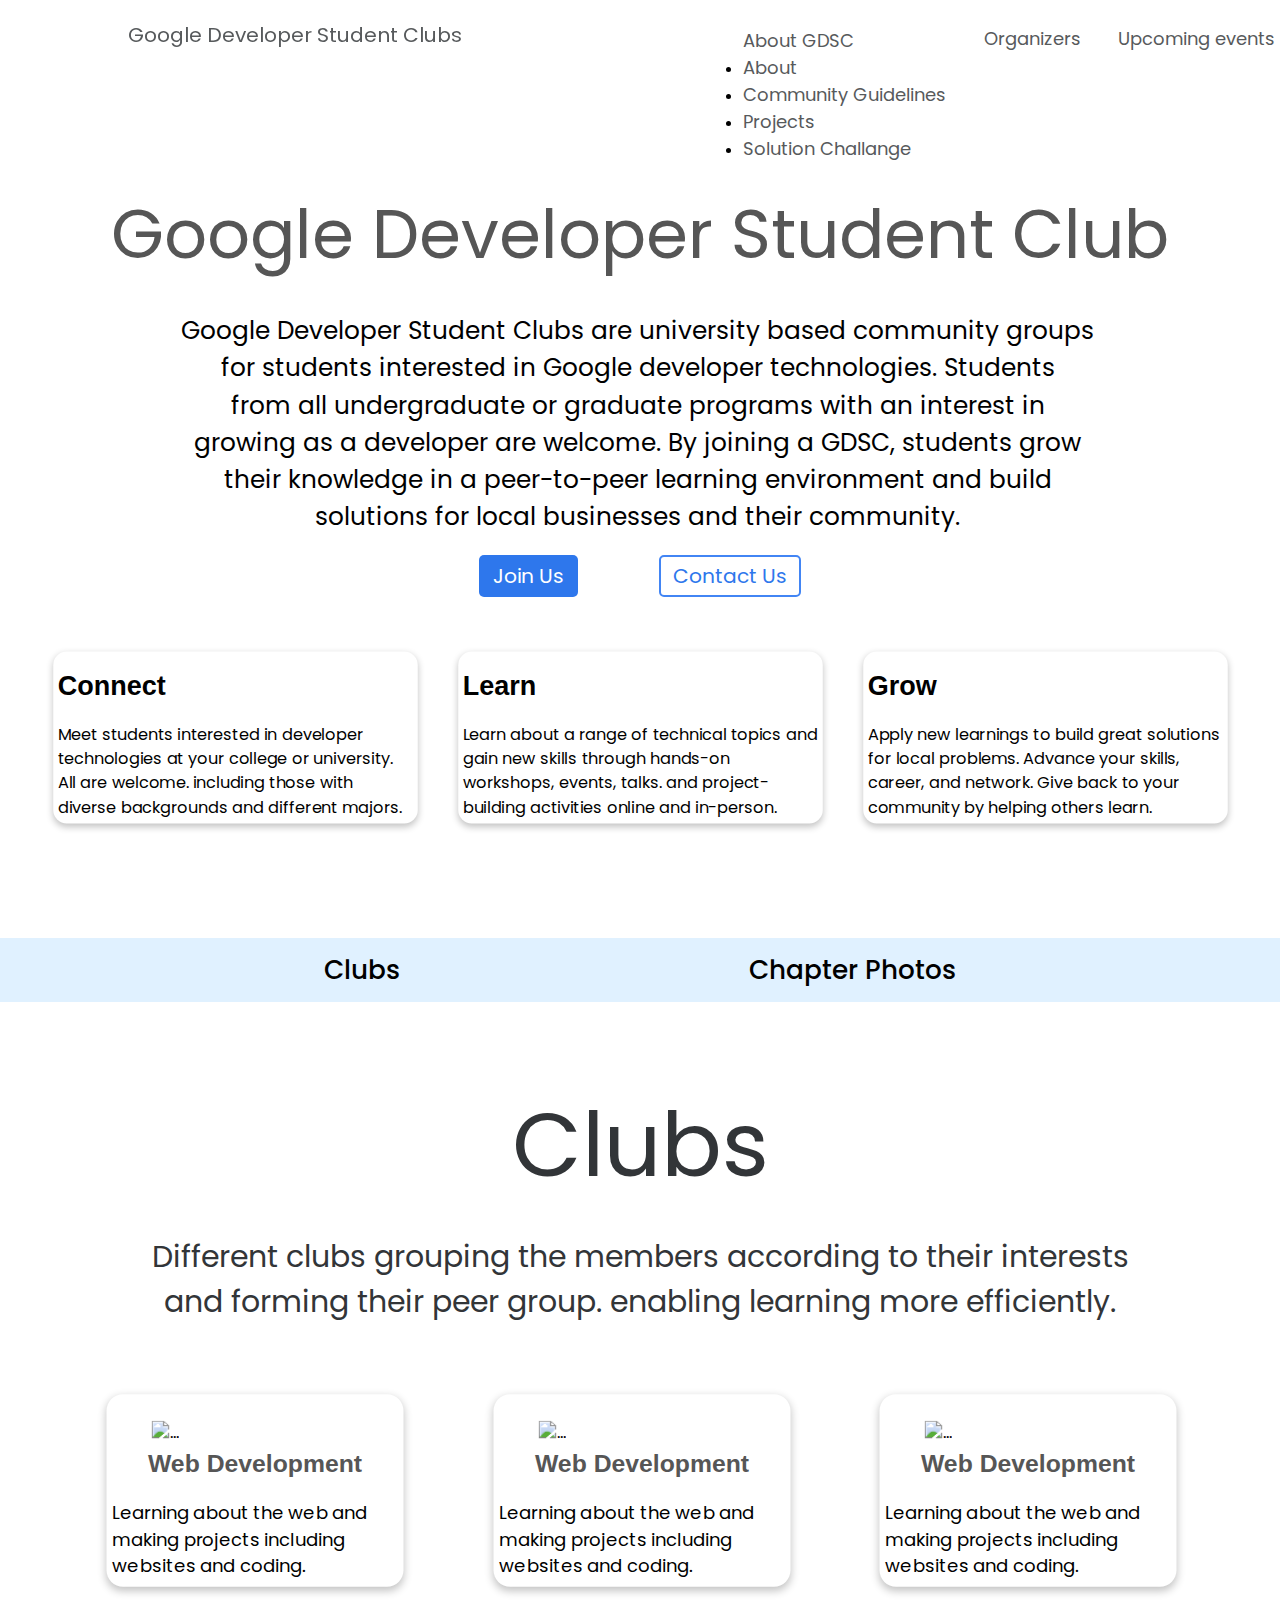
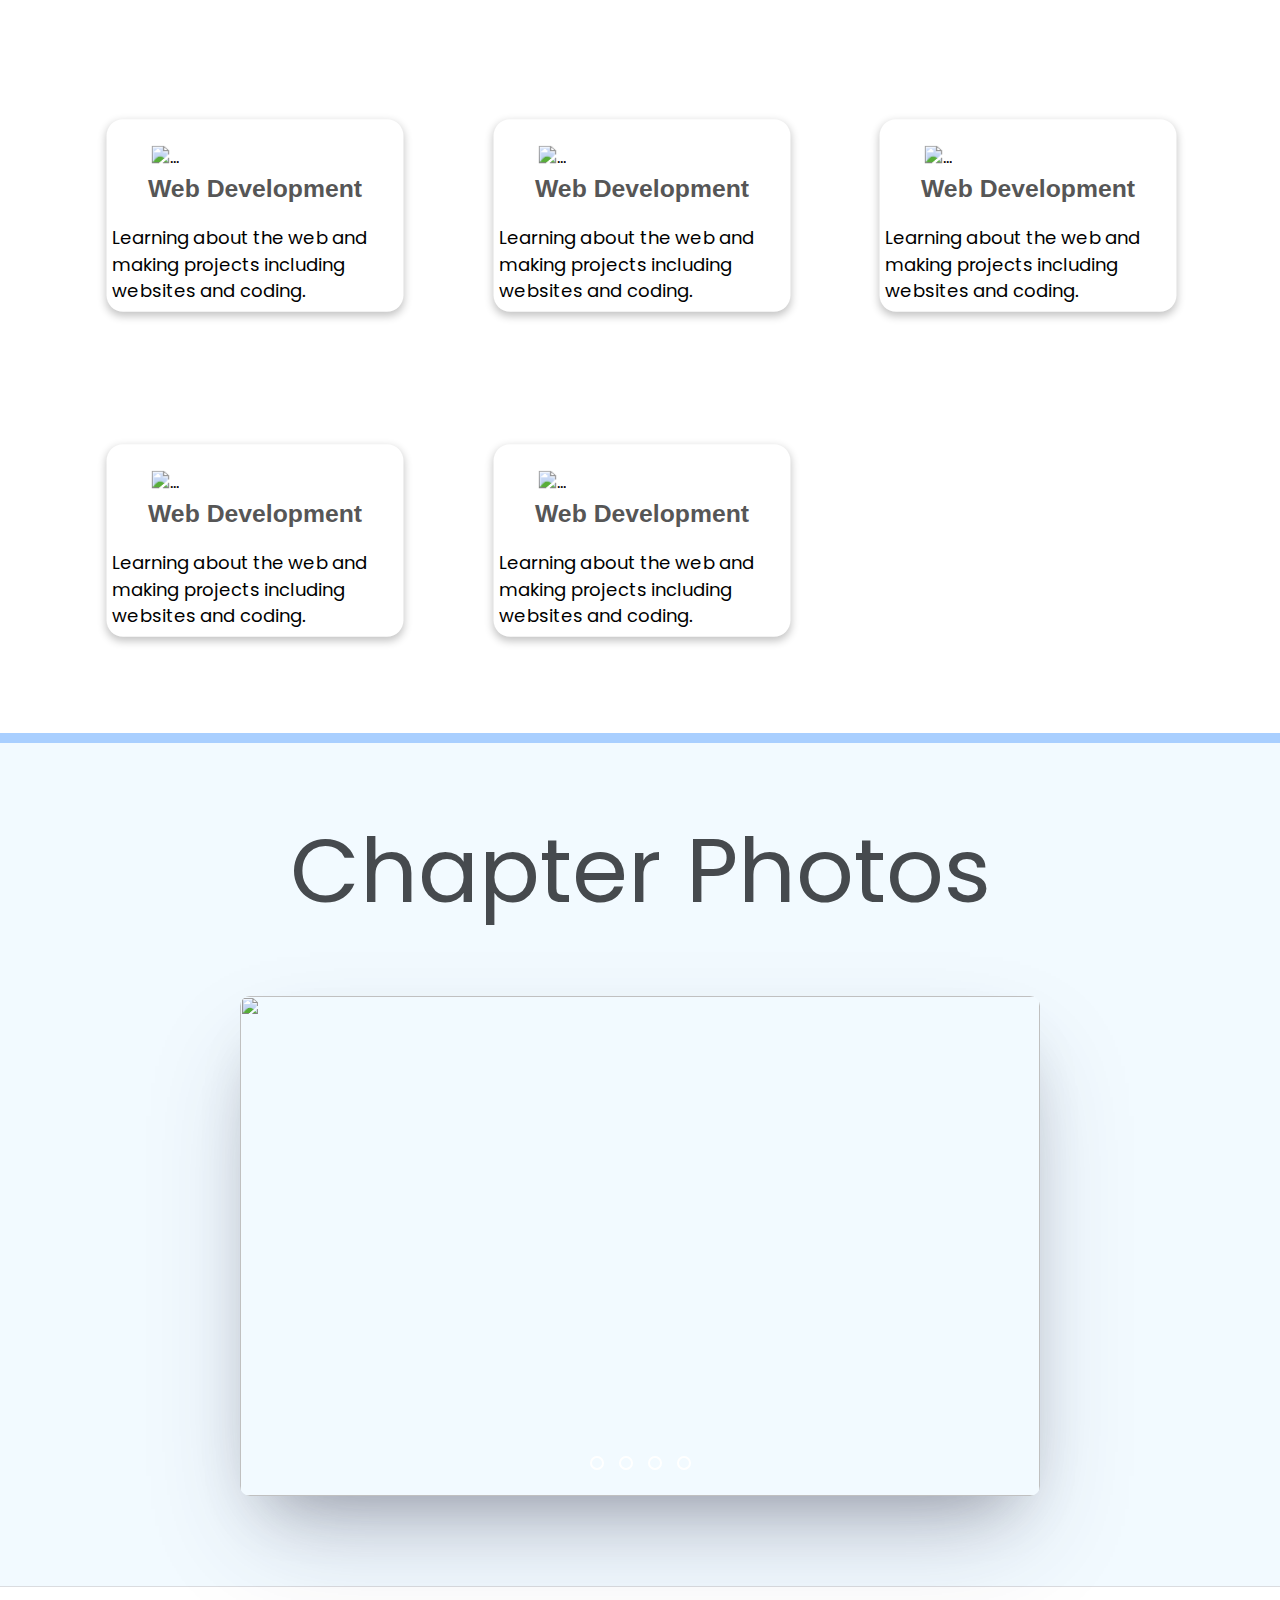
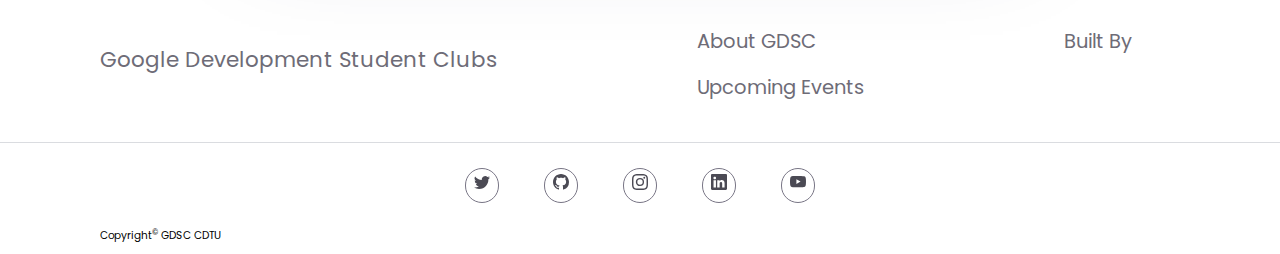
==== commit 03558f22: "Home page of GDSC website (index.html)" ====
--- a/index.html
+++ b/index.html
@@ -93,7 +93,7 @@
     <main>
       <div class="baner-card banner-div">
         <img
-          src="https://i.ibb.co/RcBymMs/home-banner-image.jpg"
+          src="https://i.postimg.cc/nzLCH2Bt/home-banner-image-darker.jpg"
           class="banner-image"
         />
         <span class="about-heading christ-heading"
--- a/style.css
+++ b/style.css
@@ -29,7 +29,6 @@
     padding-top: 2px;
     justify-content: flex-end;
     gap: 20em;
-    box-shadow: #0000001c 0px 2px 8px 5px;
     position: fixed;
     top: 0;
     width: 100%;
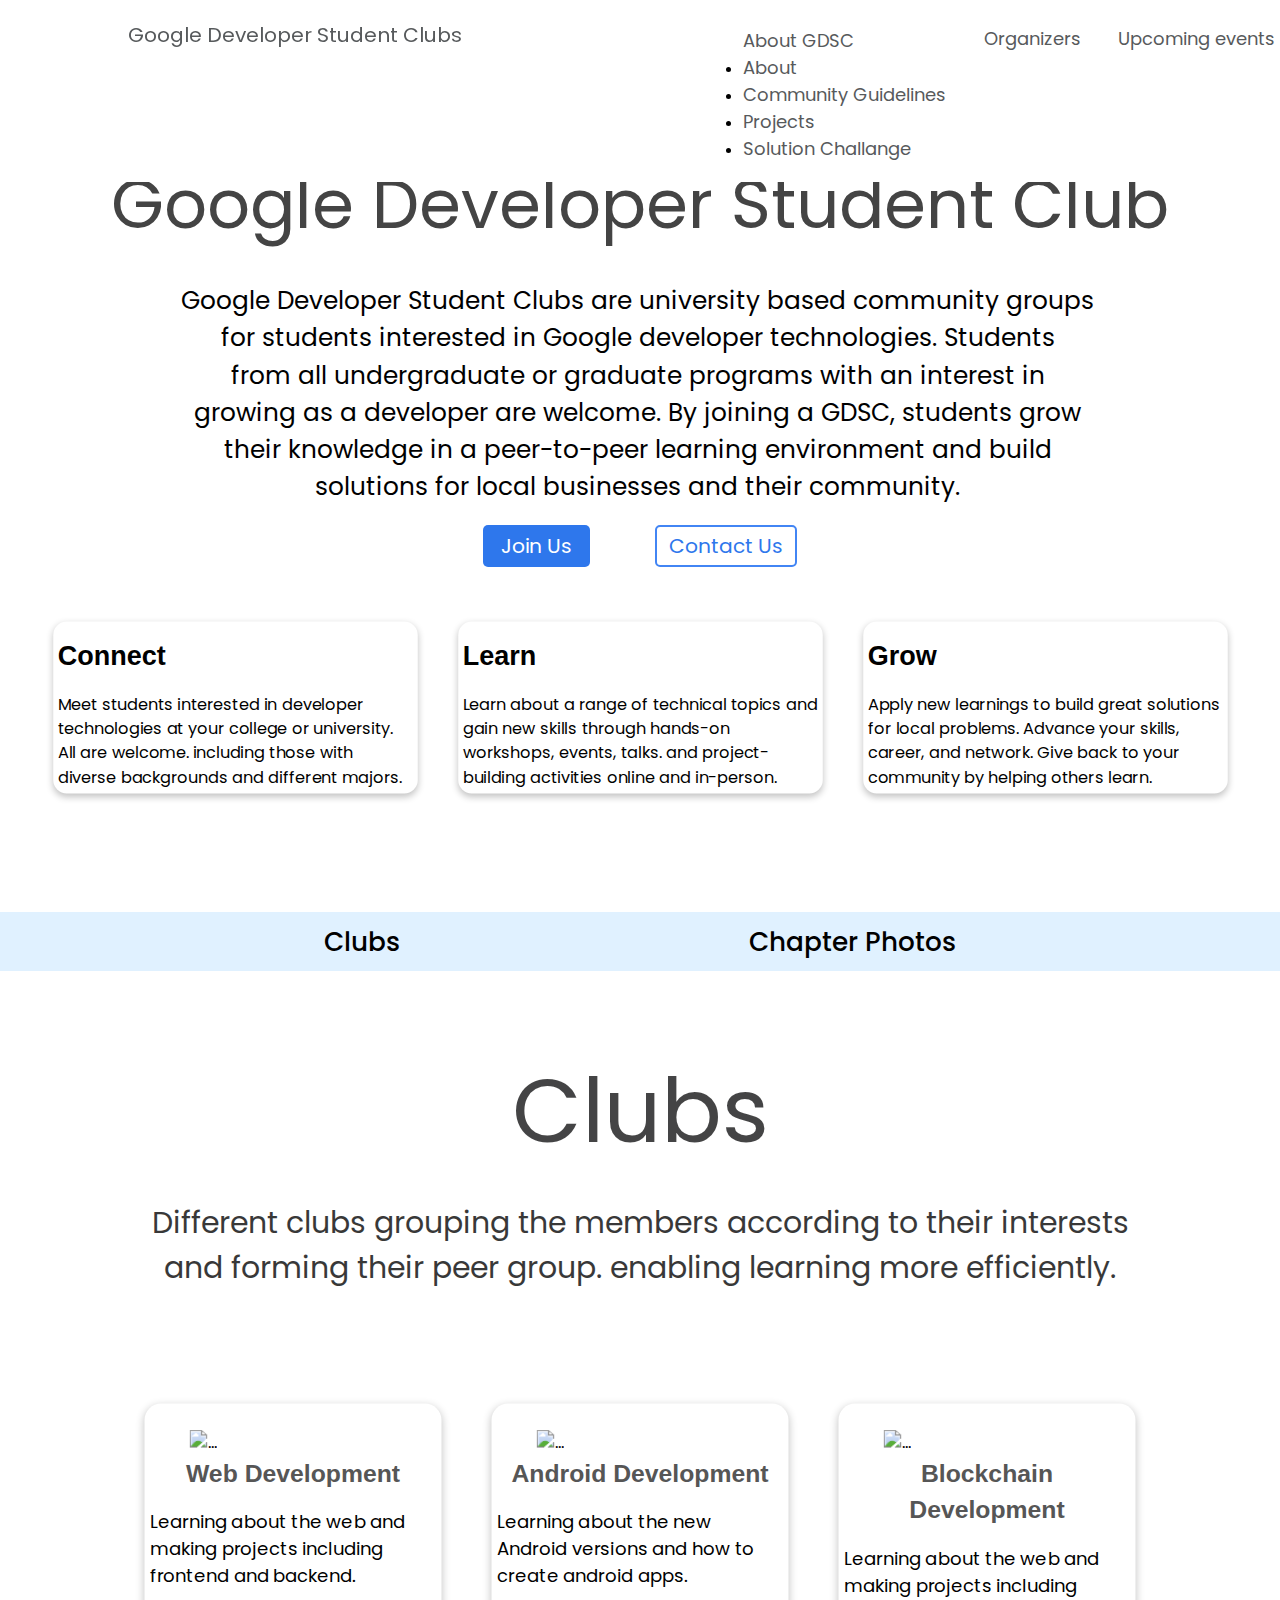
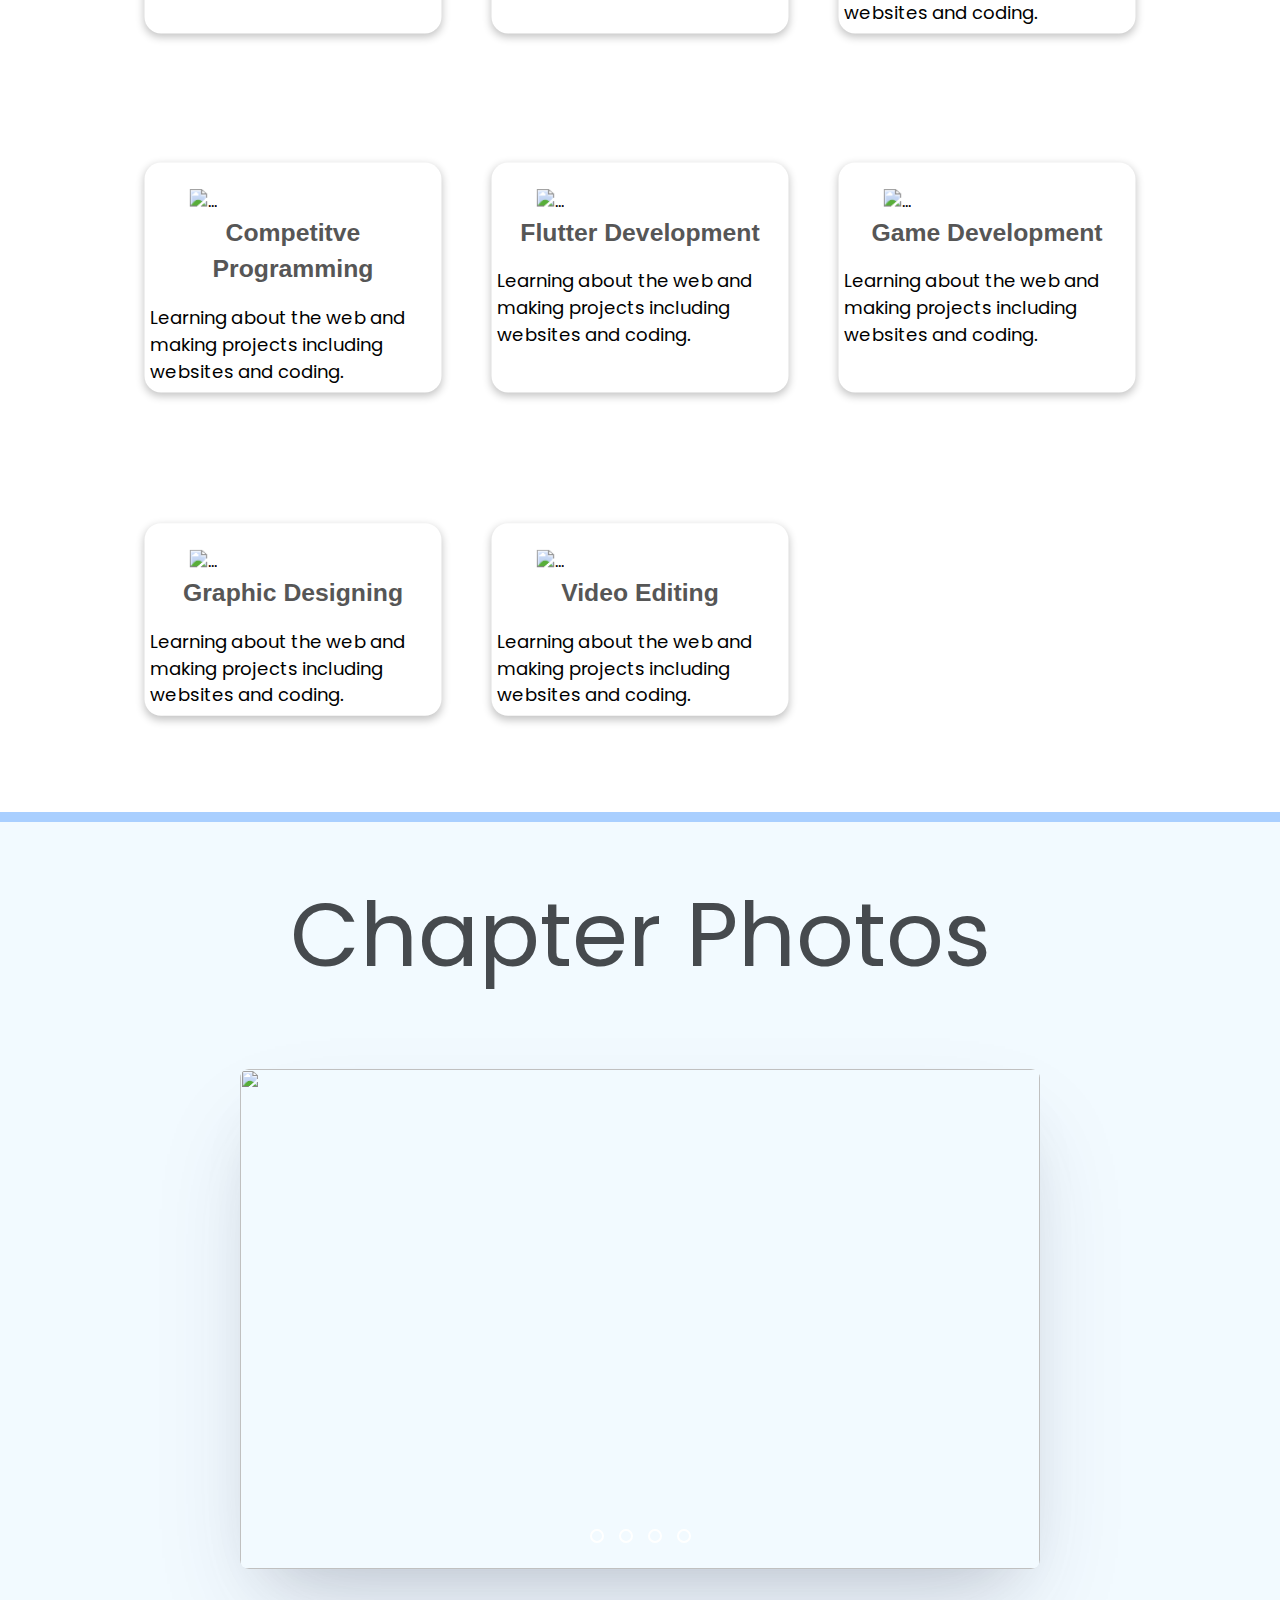
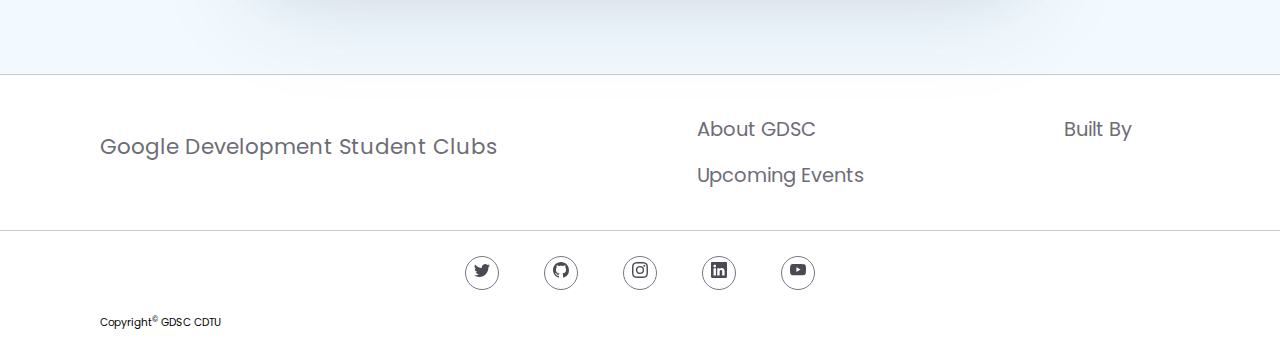
==== commit eaeac4ab: "Home page" ====
--- a/index.html
+++ b/index.html
@@ -93,7 +93,7 @@
     <main>
       <div class="baner-card banner-div">
         <img
-          src="https://i.postimg.cc/nzLCH2Bt/home-banner-image-darker.jpg"
+          src="https://i.postimg.cc/FFctDNKf/home-page-banner-gdsc.jpg"
           class="banner-image"
         />
         <span class="about-heading christ-heading"
@@ -174,110 +174,108 @@
           <div class="card-body club-card-body" style="margin-top: -0.65em">
             <h5 class="card-title club-card-title">Web Development</h5>
             <p class="card-text club-card-text">
-              Learning about the web and making projects including websites and
-              coding.
-            </p>
-          </div>
-        </div>
-        <div class="card club-card" style="width: 18rem">
-          <img
-            src="https://i.ibb.co/Zm8xn3F/club-image.png"
-            style="position: relative; left: 14%"
-            width="180px"
-            alt="..."
-          />
-          <div class="card-body club-card-body" style="margin-top: -0.65em">
-            <h5 class="card-title club-card-title">Web Development</h5>
-            <p class="card-text club-card-text">
-              Learning about the web and making projects including websites and
-              coding.
-            </p>
-          </div>
-        </div>
-        <div class="card club-card" style="width: 18rem">
-          <img
-            src="https://i.ibb.co/Zm8xn3F/club-image.png"
-            style="position: relative; left: 14%"
-            width="180px"
-            alt="..."
-          />
-          <div class="card-body club-card-body" style="margin-top: -0.65em">
-            <h5 class="card-title club-card-title">Web Development</h5>
-            <p class="card-text club-card-text">
-              Learning about the web and making projects including websites and
-              coding.
-            </p>
-          </div>
-        </div>
-        <div class="card club-card" style="width: 18rem">
-          <img
-            src="https://i.ibb.co/Zm8xn3F/club-image.png"
-            style="position: relative; left: 14%"
-            width="180px"
-            alt="..."
-          />
-          <div class="card-body club-card-body" style="margin-top: -0.65em">
-            <h5 class="card-title club-card-title">Web Development</h5>
-            <p class="card-text club-card-text">
-              Learning about the web and making projects including websites and
-              coding.
-            </p>
-          </div>
-        </div>
-        <div class="card club-card" style="width: 18rem">
-          <img
-            src="https://i.ibb.co/Zm8xn3F/club-image.png"
-            style="position: relative; left: 14%"
-            width="180px"
-            alt="..."
-          />
-          <div class="card-body club-card-body" style="margin-top: -0.65em">
-            <h5 class="card-title club-card-title">Web Development</h5>
-            <p class="card-text club-card-text">
-              Learning about the web and making projects including websites and
-              coding.
-            </p>
-          </div>
-        </div>
-        <div class="card club-card" style="width: 18rem">
-          <img
-            src="https://i.ibb.co/Zm8xn3F/club-image.png"
-            style="position: relative; left: 14%"
-            width="180px"
-            alt="..."
-          />
-          <div class="card-body club-card-body" style="margin-top: -0.65em">
-            <h5 class="card-title club-card-title">Web Development</h5>
-            <p class="card-text club-card-text">
-              Learning about the web and making projects including websites and
-              coding.
-            </p>
-          </div>
-        </div>
-        <div class="card club-card" style="width: 18rem">
-          <img
-            src="https://i.ibb.co/Zm8xn3F/club-image.png"
-            style="position: relative; left: 14%"
-            width="180px"
-            alt="..."
-          />
-          <div class="card-body club-card-body" style="margin-top: -0.65em">
-            <h5 class="card-title club-card-title">Web Development</h5>
-            <p class="card-text club-card-text">
-              Learning about the web and making projects including websites and
-              coding.
-            </p>
-          </div>
-        </div>
-        <div class="card club-card" style="width: 18rem">
-          <img
-            src="https://i.ibb.co/Zm8xn3F/club-image.png"
-            style="position: relative; left: 14%"
-            width="180px"
-            alt="..."
-          />
-          <div class="card-body club-card-body" style="margin-top: -0.65em">
-            <h5 class="card-title club-card-title">Web Development</h5>
+              Learning about the web and making projects including frontend and backend.
+            </p>
+          </div>
+        </div>
+        <div class="card club-card" style="width: 18rem">
+          <img
+            src="https://i.ibb.co/Zm8xn3F/club-image.png"
+            style="position: relative; left: 14%"
+            width="180px"
+            alt="..."
+          />
+          <div class="card-body club-card-body" style="margin-top: -0.65em">
+            <h5 class="card-title club-card-title">Android Development</h5>
+            <p class="card-text club-card-text">
+              Learning about the new Android versions and how to create android apps.
+            </p>
+          </div>
+        </div>
+        <div class="card club-card" style="width: 18rem">
+          <img
+            src="https://i.ibb.co/Zm8xn3F/club-image.png"
+            style="position: relative; left: 14%"
+            width="180px"
+            alt="..."
+          />
+          <div class="card-body club-card-body" style="margin-top: -0.65em">
+            <h5 class="card-title club-card-title">Blockchain Development</h5>
+            <p class="card-text club-card-text">
+              Learning about the web and making projects including websites and
+              coding.
+            </p>
+          </div>
+        </div>
+        <div class="card club-card" style="width: 18rem">
+          <img
+            src="https://i.ibb.co/Zm8xn3F/club-image.png"
+            style="position: relative; left: 14%"
+            width="180px"
+            alt="..."
+          />
+          <div class="card-body club-card-body" style="margin-top: -0.65em">
+            <h5 class="card-title club-card-title">Competitve Programming</h5>
+            <p class="card-text club-card-text">
+              Learning about the web and making projects including websites and
+              coding.
+            </p>
+          </div>
+        </div>
+        <div class="card club-card" style="width: 18rem">
+          <img
+            src="https://i.ibb.co/Zm8xn3F/club-image.png"
+            style="position: relative; left: 14%"
+            width="180px"
+            alt="..."
+          />
+          <div class="card-body club-card-body" style="margin-top: -0.65em">
+            <h5 class="card-title club-card-title">Flutter Development</h5>
+            <p class="card-text club-card-text">
+              Learning about the web and making projects including websites and
+              coding.
+            </p>
+          </div>
+        </div>
+        <div class="card club-card" style="width: 18rem">
+          <img
+            src="https://i.ibb.co/Zm8xn3F/club-image.png"
+            style="position: relative; left: 14%"
+            width="180px"
+            alt="..."
+          />
+          <div class="card-body club-card-body" style="margin-top: -0.65em">
+            <h5 class="card-title club-card-title">Game Development</h5>
+            <p class="card-text club-card-text">
+              Learning about the web and making projects including websites and
+              coding.
+            </p>
+          </div>
+        </div>
+        <div class="card club-card" style="width: 18rem">
+          <img
+            src="https://i.ibb.co/Zm8xn3F/club-image.png"
+            style="position: relative; left: 14%"
+            width="180px"
+            alt="..."
+          />
+          <div class="card-body club-card-body" style="margin-top: -0.65em">
+            <h5 class="card-title club-card-title">Graphic Designing</h5>
+            <p class="card-text club-card-text">
+              Learning about the web and making projects including websites and
+              coding.
+            </p>
+          </div>
+        </div>
+        <div class="card club-card" style="width: 18rem">
+          <img
+            src="https://i.ibb.co/Zm8xn3F/club-image.png"
+            style="position: relative; left: 14%"
+            width="180px"
+            alt="..."
+          />
+          <div class="card-body club-card-body" style="margin-top: -0.65em">
+            <h5 class="card-title club-card-title">Video Editing</h5>
             <p class="card-text club-card-text">
               Learning about the web and making projects including websites and
               coding.
--- a/style.css
+++ b/style.css
@@ -122,7 +122,7 @@
   margin-top: 15px;
   width: 800px;
   height: 500px;
-  border-radius: 10px;
+  border-radius: 9px;
   overflow: hidden;
 }
 
@@ -148,10 +148,10 @@
 .about{
     position: relative;
     color: black;
-    top: -1em;
+    top: -3em;
 }
 .about-heading{
-    color: #565656;
+    color: #444444;
     font-size: 3.5em;
     display: block;
     text-align: center;
@@ -168,9 +168,9 @@
 
 .join-us{
     position: relative;
-    top: 0em;
+    top: -1.5em;
     display: flex;
-    gap: 4em;
+    gap: 3.2em;
     justify-content: center;
     font-size: 1em;
     align-items: center;
@@ -178,7 +178,7 @@
 .join-btn,.contact-btn{
     background-color: #2e77ec;
     color:white;
-    padding: 6px 14px;
+    padding: 6px 18px;
     border-radius: 5px;
     text-decoration: none;
     transition: background-color 300ms;
@@ -195,11 +195,11 @@
 }
 .interaction-navbar{
     background-color: #E0F1FF;
-    padding: 12px 0;
+    padding: 10px 0;
     font-size: 1.25em;
     font-weight: 500;
     position: relative;
-    top: 5em !important;
+    top: 4em !important;
     display: flex;
     gap: 1em;
     justify-content: space-evenly;
@@ -214,7 +214,7 @@
 }
 .why-gdsc{
     position: relative;
-    top: 3em !important;
+    top: 1em !important;
     display:flex;
     justify-content: center;
     gap: 5em;
@@ -231,16 +231,18 @@
 }
 .club{
     position: relative;
-    top: 7.75em;
-    padding: 4em 0 9em 0;
-    background-image: url(https://i.ibb.co/LJHNsMd/clubs-background-image.png);
+    top: 5.75em;
+    margin-bottom: 3em;
+    padding: 4em 0 10em 0;
+    background-image: url(https://i.postimg.cc/SK1fnkZQ/clubs-background-image.png);
     background-size: cover;
     width: 100%;
     background-repeat: no-repeat;
     z-index: -1;
+    opacity: .8;
 }
 .club-heading{
-    color: #323538;
+    color: #161617;
     display: block;
     text-align: center;
     font-size: 4em;
@@ -251,7 +253,7 @@
     padding-top: 1.25em;
 }
 .club-text{
-    color: #323538;
+    color: #070707;
     display: block;
     text-align: center;
     font-size: 1.3em;
@@ -260,6 +262,7 @@
     display: grid;
     grid-template-columns: repeat(4, 1fr);
     margin: 5em 5em 3em 12em;
+    justify-items: center;
 }
 .club-card{
     transform: scale(.9);
@@ -273,21 +276,21 @@
     position: relative;
     top: 0em;
     border-top: 10px solid #006dff4d;
-    padding-top: 4em;
+    padding-top: 3em;
     background-color: #F2FAFF;
-    padding-bottom: 4em;
+    padding-bottom: 5em;
 }
 .photo-heading{
     display: block;
     text-align: center;
     font-size: 4em;
-    margin-bottom: 1.2em;
+    margin-bottom: 1.3em;
     color: #464a4e;
 }
 .slider{
     margin-top: -2em;
     padding-bottom: 0;
-    box-shadow: rgba(255, 255, 255, 0.1) 0px 1px 1px 0px inset, rgba(50, 50, 93, 0.25) 0px 50px 100px -20px, rgba(0, 0, 0, 0.3) 0px 30px 60px -30px;
+    box-shadow: rgba(255, 255, 255, 6%) 0px 1px 1px 0px inset, rgba(50, 50, 93, 15%) 0px 50px 100px -20px, rgba(0, 0, 0, 15%) 0px 30px 60px -30px;
 }
 
 
@@ -379,7 +382,7 @@
 .banner-image{
     position: relative;
     top: 4.75em;
-    opacity: .95;
+    opacity: .9;
     width: 100%;
     border-bottom: 10px solid #006dff4d;
     z-index: -1;
@@ -409,8 +412,8 @@
 
 /* Css Styling for Footer*/
 .footer-nav{
-    border-top: 1px solid #dadce0;
-    border-bottom: 1px solid #dadce0;
+    border-top: 1px solid #cbcbcb;
+    border-bottom: 1px solid #cbcbcb;
     display: flex;
     gap: 9em;
 }
@@ -492,9 +495,10 @@
     }
     .club{
         padding-top: 6em;
+        margin-bottom:-7em;
     }
     .club-grid{
-        margin: -2.5em 0em 7em 18em;
+        margin: -2.5em 18em 7em 18em;
     }
     .club-heading{
         font-size: 6em;
@@ -567,9 +571,10 @@
     }
     .club{
         padding-top: 6em;
+        margin-bottom:-7em;
     }
     .club-grid{
-        margin: -3em 0em 7em 12em;
+        margin: -3em 12em 7em 12em;
     }
     .club-heading{
         font-size: 5.8em;
@@ -641,9 +646,11 @@
     }
     .club{
         padding-top: 6em;
+        margin-bottom: -6em;
     }
     .club-grid{
-        margin: -5em 0em 7em 8em;
+        margin: -5em 8em 7em 8em;
+ 
     }
     .club-heading{
         font-size: 5.4em;
@@ -686,17 +693,17 @@
         top: -4em;
     }
     .about-heading{
-        font-size: 5em;
+        font-size: 4em;
     }
     .about-text{
-        font-size: 1.65em;
+        font-size: 1.6em;
     }
     .join-us{
         font-size: 1.5em;
     }
     .why-gdsc{
         top: 13em;
-        gap: .35em;
+        gap: .8em;
     }
     .card{
         transform: scale(.95);
@@ -706,29 +713,30 @@
         transform: scale(1);
     }
     .card-title{
-        font-size: 2em;
+        font-size: 1.89em;
     }
     .card-text{
         font-size: 1.2em;
     }
     .interaction-navbar{
-        font-size: 1.75em;
+        font-size: 1.55em;
         top: 10em;
     }
     .club{
         padding-top: 6em;
     }
     .club-grid{
-        margin: -5.5em 0em 7em 6em;
+        margin: -7.5em 5em 7em 5em;
+        justify-items:center;
     }
     .club-heading{
-        font-size: 5em;
+        font-size: 4.8em;
     }
     .club-text{
-        font-size: 1.8em;
+        font-size: 1.6em;
     }
     .club-card{
-        margin-top: 10em;
+        margin-top: 6em;
         transform: scale(1.1);
         transition: transform 500ms;
     }
@@ -742,7 +750,7 @@
         font-size: 1.1em;
     }
     .photo-heading{
-        font-size: 5em;
+        font-size: 4.8em;
     }
     .footer-nav{
         font-size: 1.35em;
@@ -755,7 +763,7 @@
     }
     .christ-heading{
         font-size: 4em !important;
-        top: -2.5em;
+        top: -3.5em;
     }
     .about-heading{
         font-size: 4.5em;
@@ -793,9 +801,10 @@
     }
     .club{
         padding-top: 6em;
+        margin-bottom: -6em;
     }
     .club-grid{
-        margin: -6em 0em 7em 8em;
+        margin: -6em 8em 7em 8em;
         grid-template-columns: repeat(3, 1fr);
     }
     .club-heading{
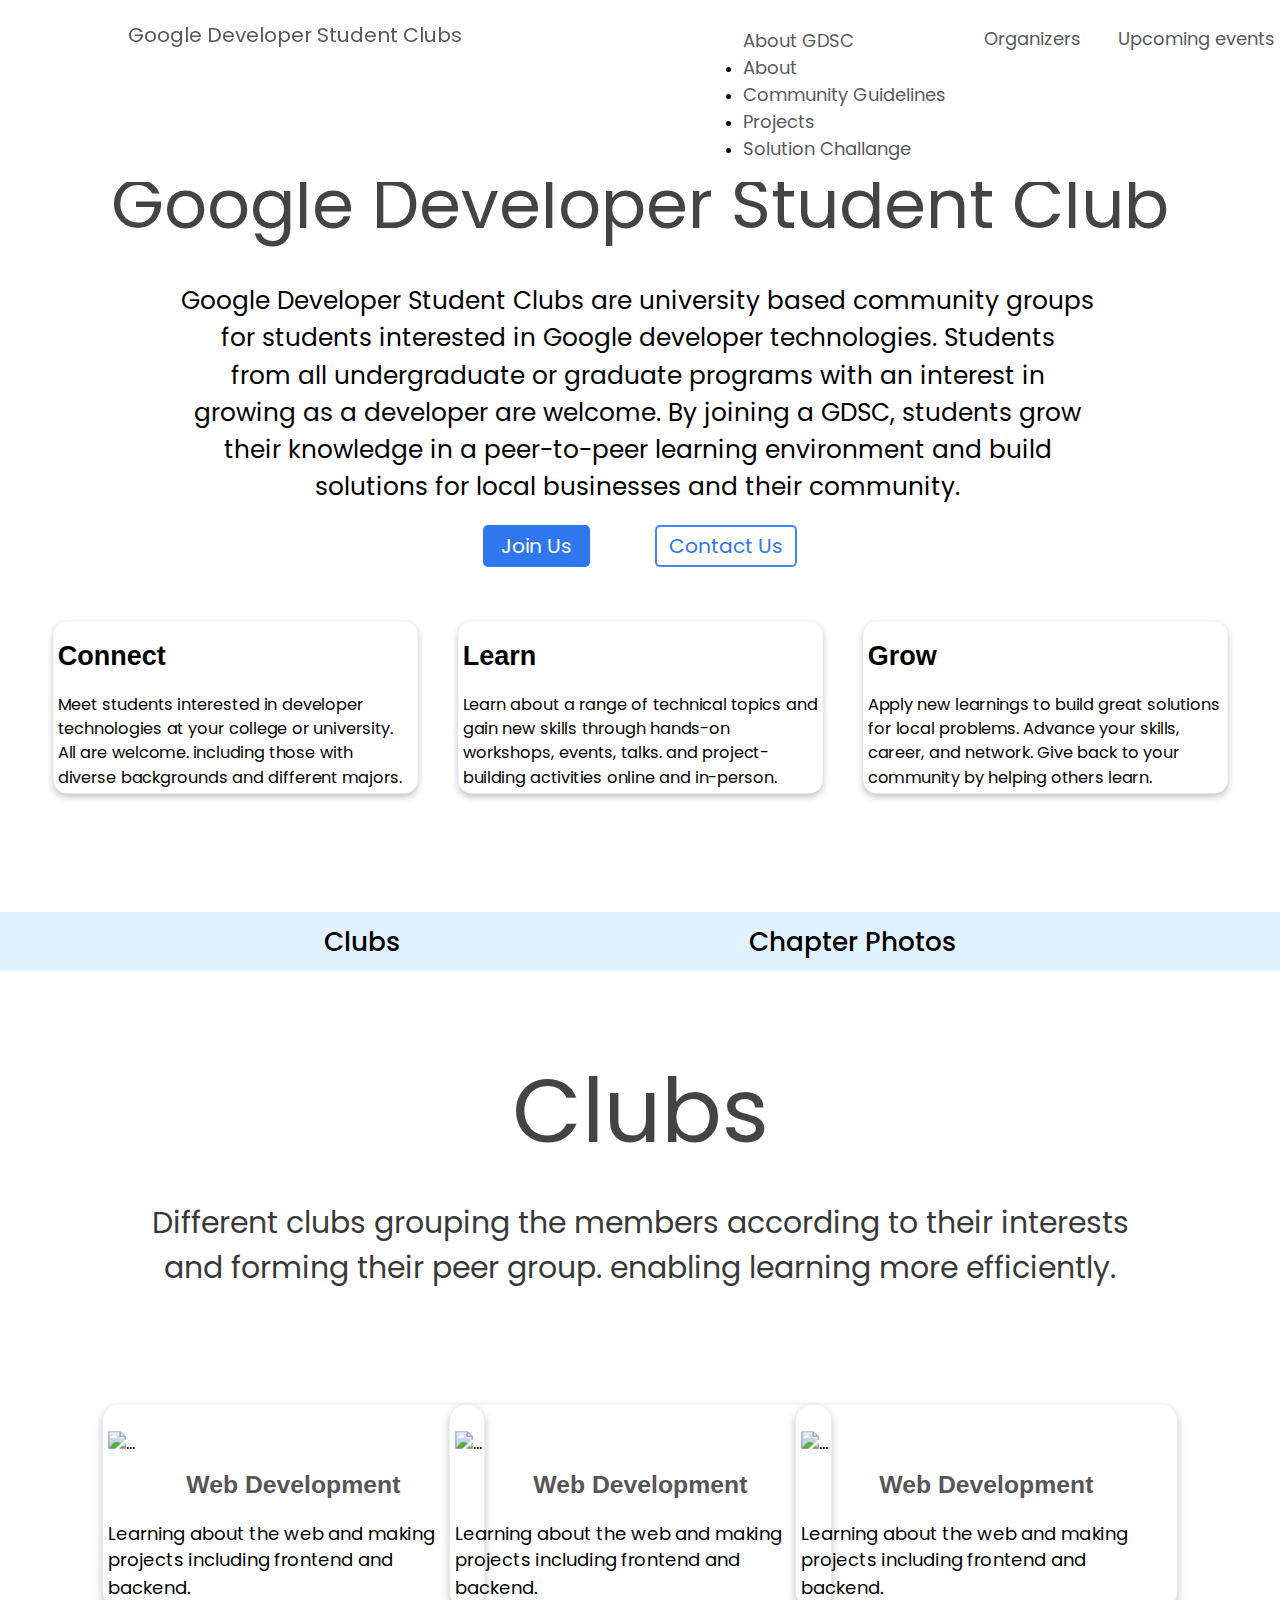
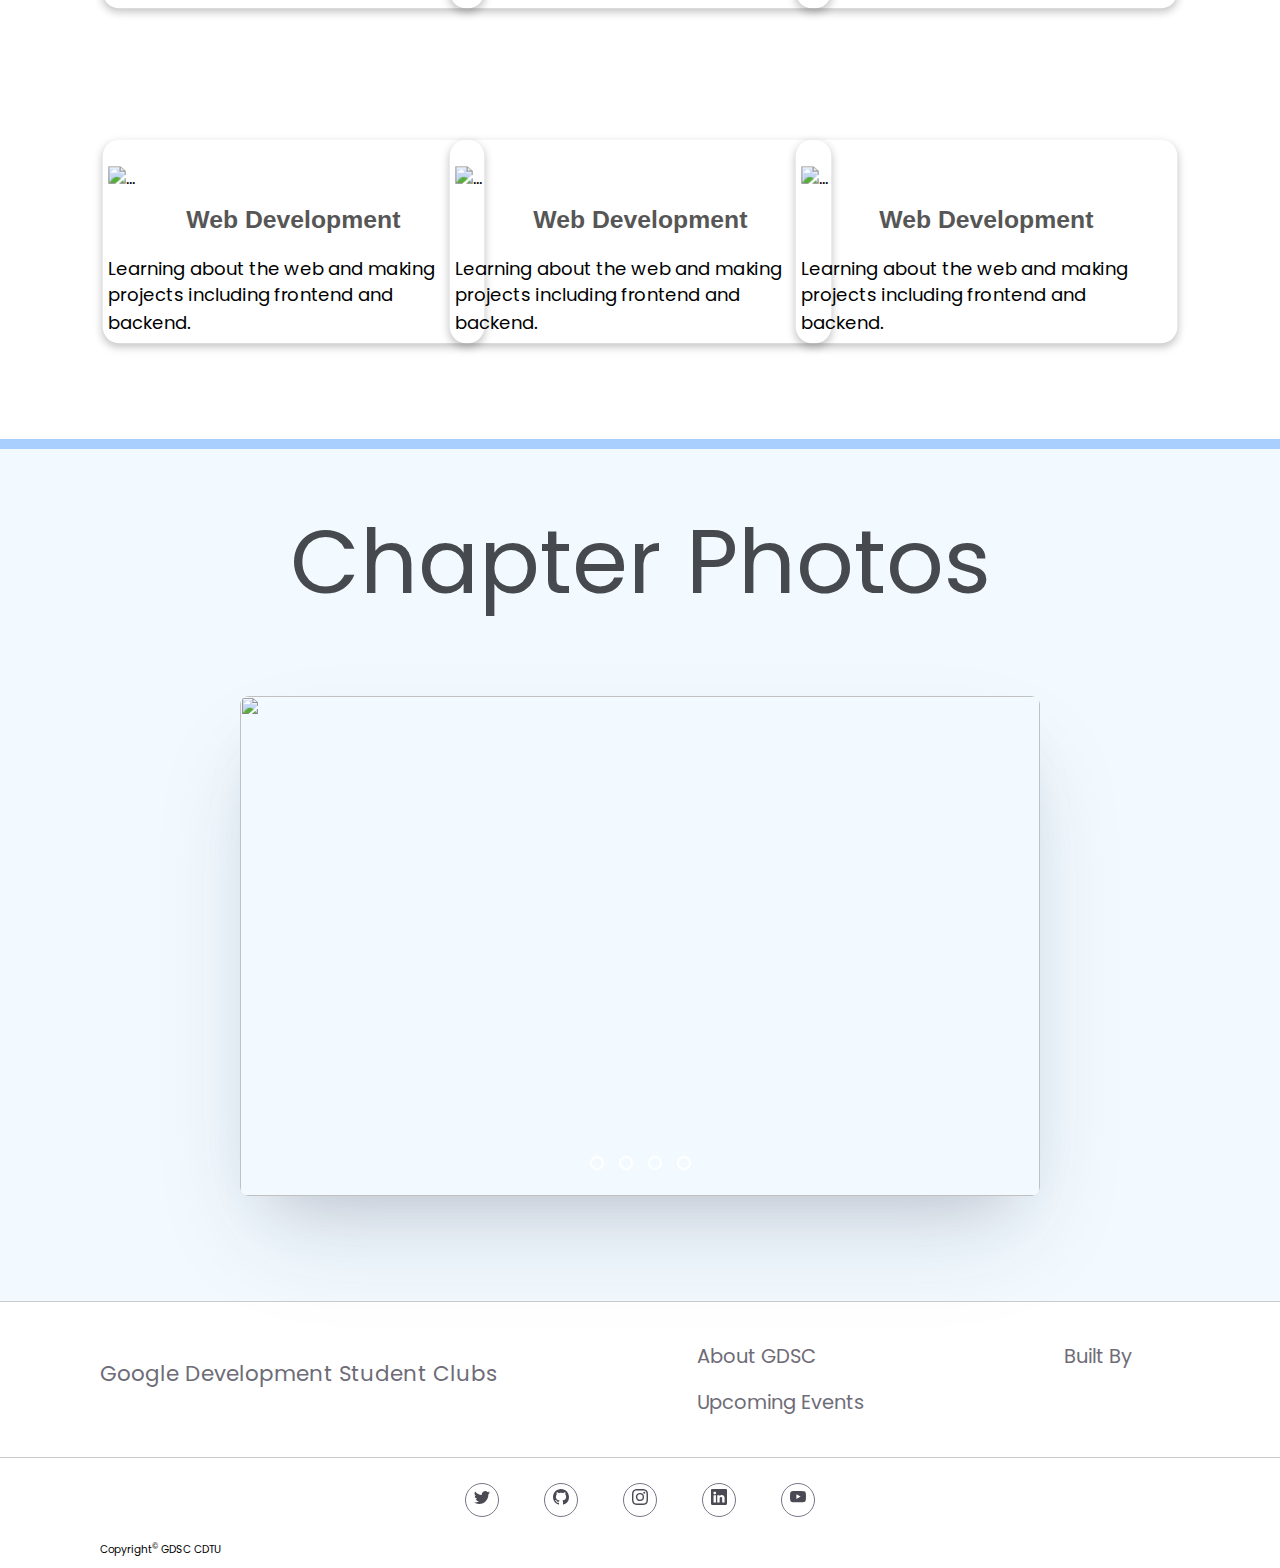
==== commit b065752c: "Update index.html" ====
--- a/index.html
+++ b/index.html
@@ -1,3 +1,5 @@
+<!-- Responsive till 1000px-->
+
 <!DOCTYPE html>
 <html lang="en" dir="ltr">
   <head>
@@ -164,121 +166,81 @@
         >
       </div>
       <div class="club-grid">
-        <div class="card club-card" style="width: 18rem">
-          <img
-            src="https://i.ibb.co/Zm8xn3F/club-image.png"
-            style="position: relative; left: 14%"
-            width="180px"
-            alt="..."
-          />
-          <div class="card-body club-card-body" style="margin-top: -0.65em">
-            <h5 class="card-title club-card-title">Web Development</h5>
-            <p class="card-text club-card-text">
-              Learning about the web and making projects including frontend and backend.
-            </p>
-          </div>
-        </div>
-        <div class="card club-card" style="width: 18rem">
-          <img
-            src="https://i.ibb.co/Zm8xn3F/club-image.png"
-            style="position: relative; left: 14%"
-            width="180px"
-            alt="..."
-          />
-          <div class="card-body club-card-body" style="margin-top: -0.65em">
-            <h5 class="card-title club-card-title">Android Development</h5>
-            <p class="card-text club-card-text">
-              Learning about the new Android versions and how to create android apps.
-            </p>
-          </div>
-        </div>
-        <div class="card club-card" style="width: 18rem">
-          <img
-            src="https://i.ibb.co/Zm8xn3F/club-image.png"
-            style="position: relative; left: 14%"
-            width="180px"
-            alt="..."
-          />
-          <div class="card-body club-card-body" style="margin-top: -0.65em">
-            <h5 class="card-title club-card-title">Blockchain Development</h5>
-            <p class="card-text club-card-text">
-              Learning about the web and making projects including websites and
-              coding.
-            </p>
-          </div>
-        </div>
-        <div class="card club-card" style="width: 18rem">
-          <img
-            src="https://i.ibb.co/Zm8xn3F/club-image.png"
-            style="position: relative; left: 14%"
-            width="180px"
-            alt="..."
-          />
-          <div class="card-body club-card-body" style="margin-top: -0.65em">
-            <h5 class="card-title club-card-title">Competitve Programming</h5>
-            <p class="card-text club-card-text">
-              Learning about the web and making projects including websites and
-              coding.
-            </p>
-          </div>
-        </div>
-        <div class="card club-card" style="width: 18rem">
-          <img
-            src="https://i.ibb.co/Zm8xn3F/club-image.png"
-            style="position: relative; left: 14%"
-            width="180px"
-            alt="..."
-          />
-          <div class="card-body club-card-body" style="margin-top: -0.65em">
-            <h5 class="card-title club-card-title">Flutter Development</h5>
-            <p class="card-text club-card-text">
-              Learning about the web and making projects including websites and
-              coding.
-            </p>
-          </div>
-        </div>
-        <div class="card club-card" style="width: 18rem">
-          <img
-            src="https://i.ibb.co/Zm8xn3F/club-image.png"
-            style="position: relative; left: 14%"
-            width="180px"
-            alt="..."
-          />
-          <div class="card-body club-card-body" style="margin-top: -0.65em">
-            <h5 class="card-title club-card-title">Game Development</h5>
-            <p class="card-text club-card-text">
-              Learning about the web and making projects including websites and
-              coding.
-            </p>
-          </div>
-        </div>
-        <div class="card club-card" style="width: 18rem">
-          <img
-            src="https://i.ibb.co/Zm8xn3F/club-image.png"
-            style="position: relative; left: 14%"
-            width="180px"
-            alt="..."
-          />
-          <div class="card-body club-card-body" style="margin-top: -0.65em">
-            <h5 class="card-title club-card-title">Graphic Designing</h5>
-            <p class="card-text club-card-text">
-              Learning about the web and making projects including websites and
-              coding.
-            </p>
-          </div>
-        </div>
-        <div class="card club-card" style="width: 18rem">
-          <img
-            src="https://i.ibb.co/Zm8xn3F/club-image.png"
-            style="position: relative; left: 14%"
-            width="180px"
-            alt="..."
-          />
-          <div class="card-body club-card-body" style="margin-top: -0.65em">
-            <h5 class="card-title club-card-title">Video Editing</h5>
-            <p class="card-text club-card-text">
-              Learning about the web and making projects including websites and
-              coding.
+        <div class="card club-card">
+          <img
+            src="https://i.ibb.co/Zm8xn3F/club-image.png"
+            style="position: relative"
+            alt="..."
+          />
+          <div class="card-body club-card-body">
+            <h5 class="card-title club-card-title">Web Development</h5>
+            <p class="card-text club-card-text">
+              Learning about the web and making projects including frontend and backend.
+            </p>
+          </div>
+        </div>
+        <div class="card club-card">
+          <img
+            src="https://i.ibb.co/Zm8xn3F/club-image.png"
+            style="position: relative"
+            alt="..."
+          />
+          <div class="card-body club-card-body">
+            <h5 class="card-title club-card-title">Web Development</h5>
+            <p class="card-text club-card-text">
+              Learning about the web and making projects including frontend and backend.
+            </p>
+          </div>
+        </div>
+        <div class="card club-card">
+          <img
+            src="https://i.ibb.co/Zm8xn3F/club-image.png"
+            style="position: relative"
+            alt="..."
+          />
+          <div class="card-body club-card-body">
+            <h5 class="card-title club-card-title">Web Development</h5>
+            <p class="card-text club-card-text">
+              Learning about the web and making projects including frontend and backend.
+            </p>
+          </div>
+        </div>
+        <div class="card club-card">
+          <img
+            src="https://i.ibb.co/Zm8xn3F/club-image.png"
+            style="position: relative"
+            alt="..."
+          />
+          <div class="card-body club-card-body">
+            <h5 class="card-title club-card-title">Web Development</h5>
+            <p class="card-text club-card-text">
+              Learning about the web and making projects including frontend and backend.
+            </p>
+          </div>
+        </div>
+        <div class="card club-card">
+          <img
+            src="https://i.ibb.co/Zm8xn3F/club-image.png"
+            style="position: relative"
+            alt="..."
+          />
+          <div class="card-body club-card-body">
+            <h5 class="card-title club-card-title">Web Development</h5>
+            <p class="card-text club-card-text">
+              Learning about the web and making projects including frontend and backend.
+            </p>
+          </div>
+        </div>
+        <div class="card club-card">
+          <img
+            src="https://i.ibb.co/Zm8xn3F/club-image.png"
+            style="position: relative"
+            alt="..."
+          />
+          <div class="card-body club-card-body">
+            <h5 class="card-title club-card-title">Web Development</h5>
+            <p class="card-text club-card-text">
+              Learning about the web and making projects including frontend and backend.
             </p>
           </div>
         </div>
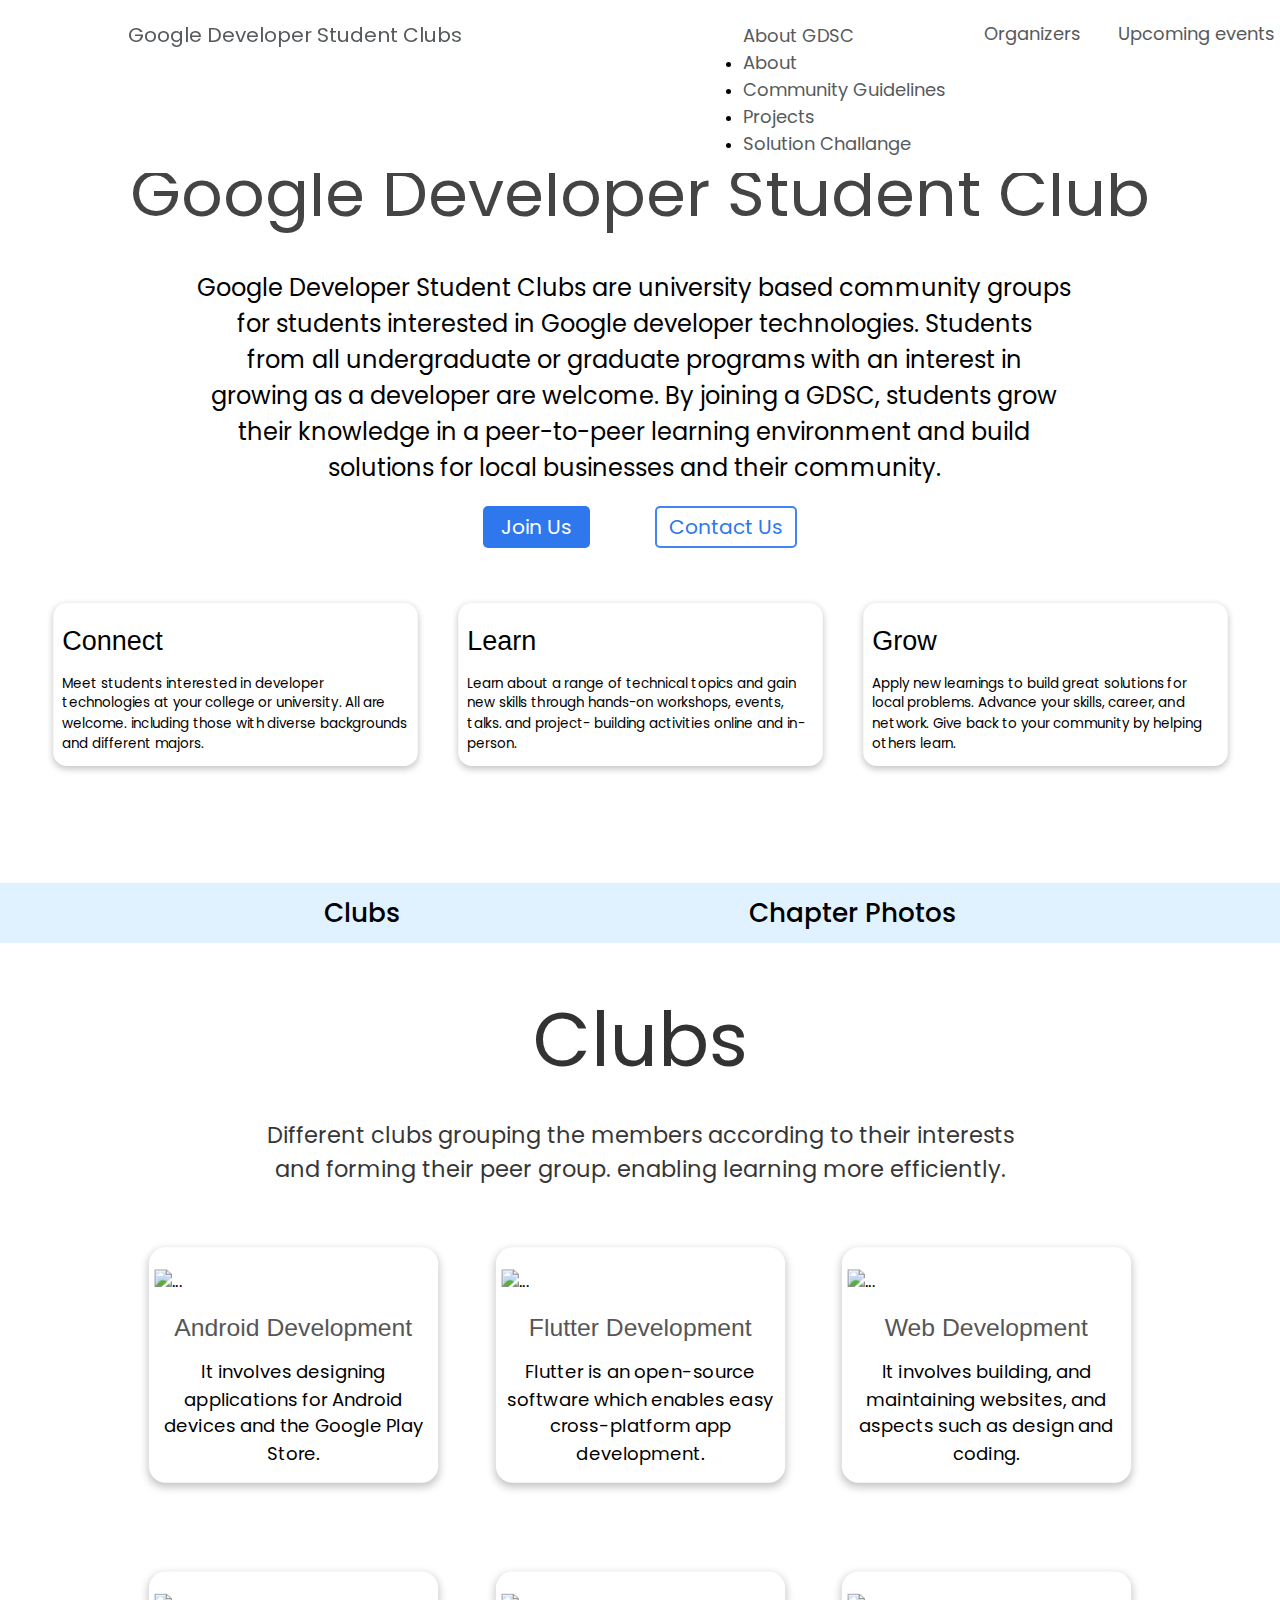
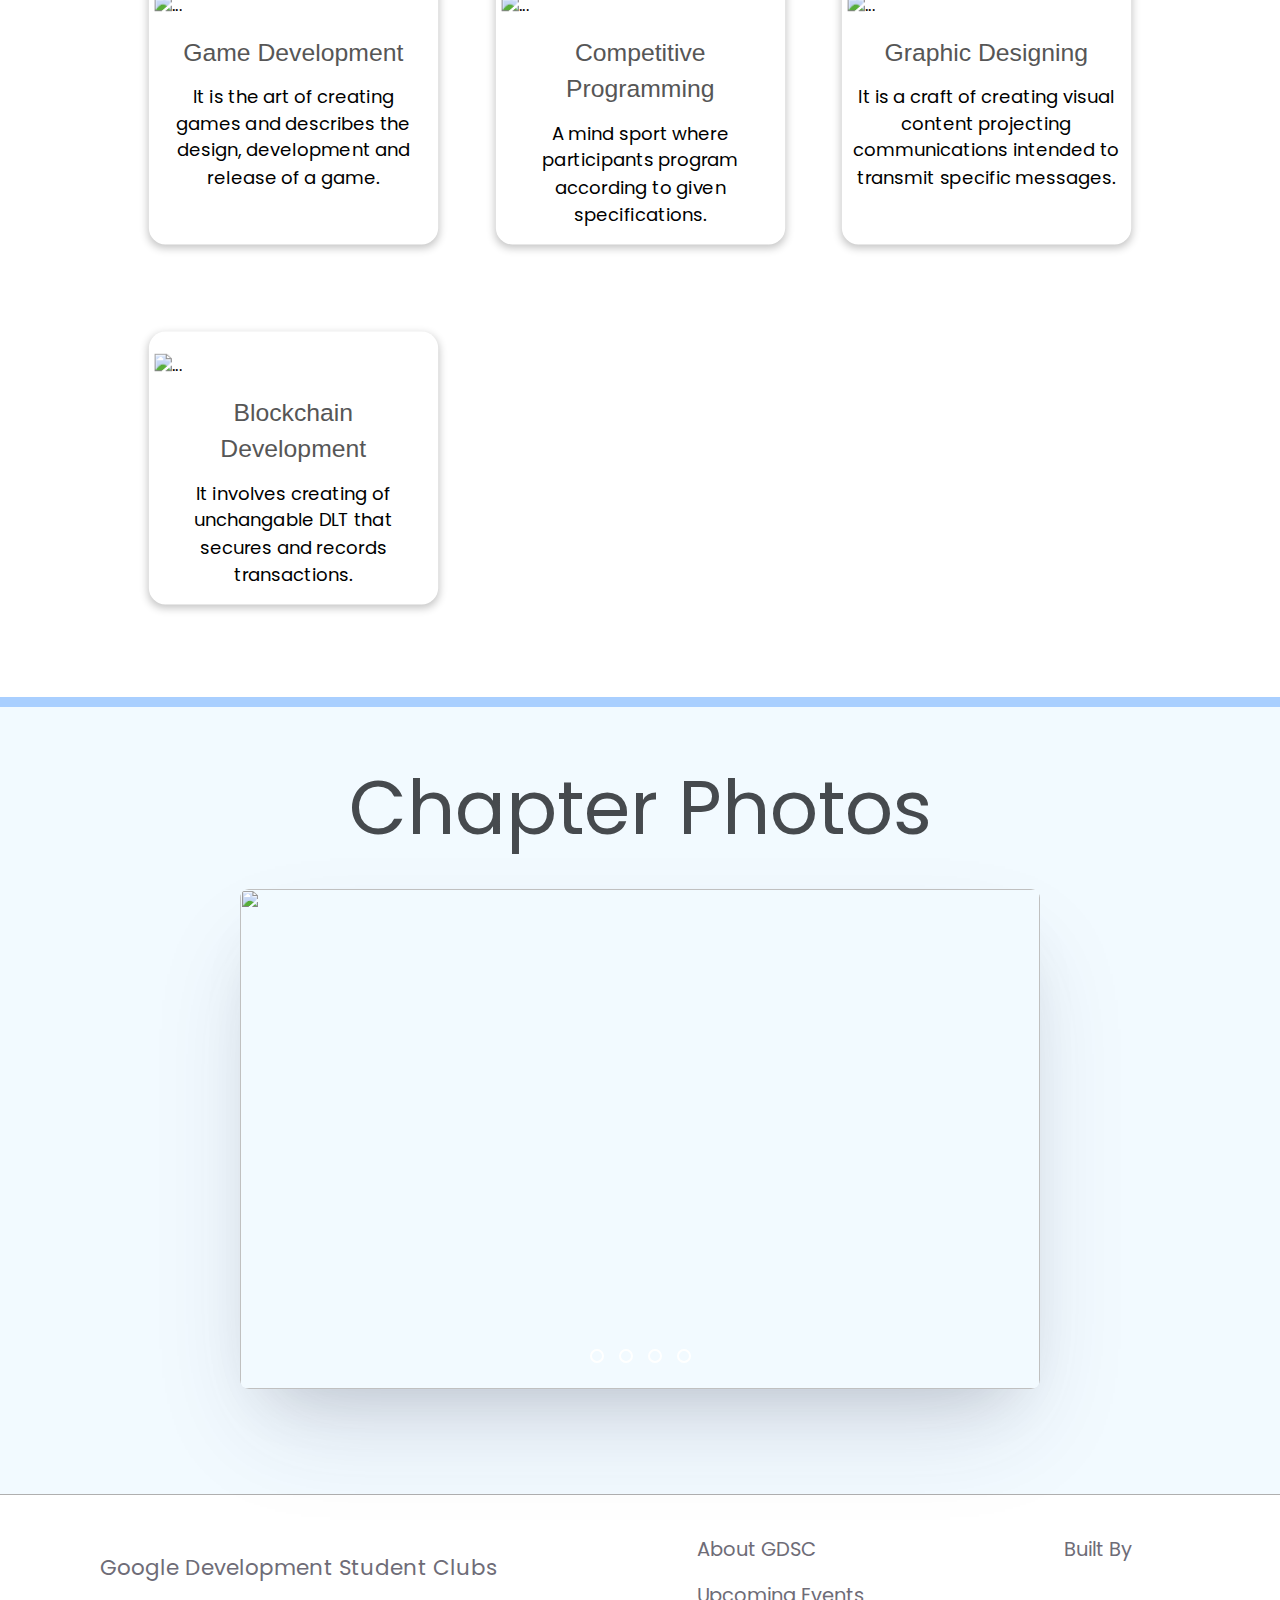
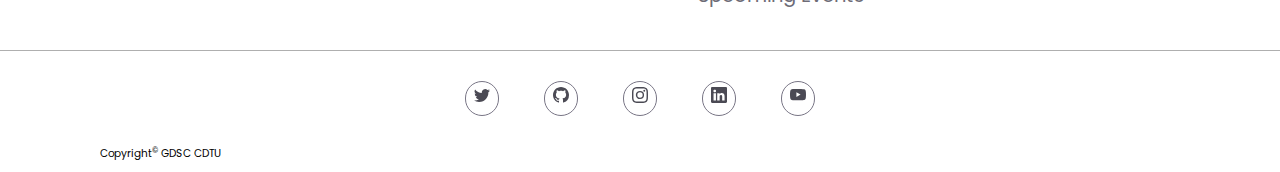
==== commit 379d0f4c: "Home page for GDSC website" ====
--- a/index.html
+++ b/index.html
@@ -1,4 +1,3 @@
-<!-- Responsive till 1000px-->
 
 <!DOCTYPE html>
 <html lang="en" dir="ltr">
@@ -173,77 +172,97 @@
             alt="..."
           />
           <div class="card-body club-card-body">
+            <h5 class="card-title club-card-title">Android Development</h5>
+            <p class="card-text club-card-text">
+              It involves designing applications for Android devices and the Google Play Store.
+            </p>
+          </div>
+        </div>
+
+        <div class="card club-card">
+          <img
+            src="https://i.ibb.co/Zm8xn3F/club-image.png"
+            style="position: relative"
+            alt="..."
+          />
+          <div class="card-body club-card-body">
+            <h5 class="card-title club-card-title">Flutter Development</h5>
+            <p class="card-text club-card-text">
+              Flutter is an open-source software which enables easy cross-platform app development.            
+            </p>
+          </div>
+        </div>
+
+        <div class="card club-card">
+          <img
+            src="https://i.ibb.co/Zm8xn3F/club-image.png"
+            style="position: relative"
+            alt="..."
+          />
+          <div class="card-body club-card-body">
             <h5 class="card-title club-card-title">Web Development</h5>
             <p class="card-text club-card-text">
-              Learning about the web and making projects including frontend and backend.
-            </p>
-          </div>
-        </div>
-        <div class="card club-card">
-          <img
-            src="https://i.ibb.co/Zm8xn3F/club-image.png"
-            style="position: relative"
-            alt="..."
-          />
-          <div class="card-body club-card-body">
-            <h5 class="card-title club-card-title">Web Development</h5>
-            <p class="card-text club-card-text">
-              Learning about the web and making projects including frontend and backend.
-            </p>
-          </div>
-        </div>
-        <div class="card club-card">
-          <img
-            src="https://i.ibb.co/Zm8xn3F/club-image.png"
-            style="position: relative"
-            alt="..."
-          />
-          <div class="card-body club-card-body">
-            <h5 class="card-title club-card-title">Web Development</h5>
-            <p class="card-text club-card-text">
-              Learning about the web and making projects including frontend and backend.
-            </p>
-          </div>
-        </div>
-        <div class="card club-card">
-          <img
-            src="https://i.ibb.co/Zm8xn3F/club-image.png"
-            style="position: relative"
-            alt="..."
-          />
-          <div class="card-body club-card-body">
-            <h5 class="card-title club-card-title">Web Development</h5>
-            <p class="card-text club-card-text">
-              Learning about the web and making projects including frontend and backend.
-            </p>
-          </div>
-        </div>
-        <div class="card club-card">
-          <img
-            src="https://i.ibb.co/Zm8xn3F/club-image.png"
-            style="position: relative"
-            alt="..."
-          />
-          <div class="card-body club-card-body">
-            <h5 class="card-title club-card-title">Web Development</h5>
-            <p class="card-text club-card-text">
-              Learning about the web and making projects including frontend and backend.
-            </p>
-          </div>
-        </div>
-        <div class="card club-card">
-          <img
-            src="https://i.ibb.co/Zm8xn3F/club-image.png"
-            style="position: relative"
-            alt="..."
-          />
-          <div class="card-body club-card-body">
-            <h5 class="card-title club-card-title">Web Development</h5>
-            <p class="card-text club-card-text">
-              Learning about the web and making projects including frontend and backend.
-            </p>
-          </div>
-        </div>
+              It involves building, and maintaining websites, and aspects such as design and coding.
+            </p>
+          </div>
+        </div>
+
+        <div class="card club-card">
+          <img
+            src="https://i.ibb.co/Zm8xn3F/club-image.png"
+            style="position: relative"
+            alt="..."
+          />
+          <div class="card-body club-card-body">
+            <h5 class="card-title club-card-title">Game Development</h5>
+            <p class="card-text club-card-text">
+              It is the art of creating games and describes the design, development and release of a game.
+            </p>
+          </div>
+        </div>
+
+        <div class="card club-card">
+          <img
+            src="https://i.ibb.co/Zm8xn3F/club-image.png"
+            style="position: relative"
+            alt="..."
+          />
+          <div class="card-body club-card-body">
+            <h5 class="card-title club-card-title">Competitive Programming</h5>
+            <p class="card-text club-card-text">
+              A mind sport where participants program according to given specifications.
+            </p>
+          </div>
+        </div>
+
+        <div class="card club-card">
+          <img
+            src="https://i.ibb.co/Zm8xn3F/club-image.png"
+            style="position: relative"
+            alt="..."
+          />
+          <div class="card-body club-card-body">
+            <h5 class="card-title club-card-title">Graphic Designing</h5>
+            <p class="card-text club-card-text">
+              It is a craft of creating visual content projecting communications intended to transmit specific messages.
+            </p>
+          </div>
+        </div>
+
+        <div class="card club-card">
+          <img
+            src="https://i.ibb.co/Zm8xn3F/club-image.png"
+            style="position: relative"
+            alt="..."
+          />
+          <div class="card-body club-card-body">
+            <h5 class="card-title club-card-title">Blockchain Development</h5>
+            <p class="card-text club-card-text">
+              It involves creating of unchangable DLT that secures and records transactions.
+            </p>
+          </div>
+        </div>
+
       </div>
       <div class="sub-heading" id="photo">
         <span class="photo-heading">Chapter Photos</span>
--- a/style.css
+++ b/style.css
@@ -223,17 +223,23 @@
     padding: 5px;
     box-shadow: rgba(0, 0, 0, 0.24) 0px 3px 8px;
     border-radius: 15px !important;
+    align-items:center;
+}
+
+.card-body{
+    padding :8px 5px;
 }
 .card-title{
-    font-weight: 600;
-    font-size: 1.5em;
+    font-weight: 500;
+    font-size: 1.4em;
     padding-bottom: .25em;
+    margin: 6px 0px;
 }
 .club{
     position: relative;
     top: 5.75em;
     margin-bottom: 3em;
-    padding: 4em 0 10em 0;
+    padding: 4em 0 9em 0;
     background-image: url(https://i.postimg.cc/SK1fnkZQ/clubs-background-image.png);
     background-size: cover;
     width: 100%;
@@ -242,7 +248,7 @@
     opacity: .8;
 }
 .club-heading{
-    color: #161617;
+    color: #000000;
     display: block;
     text-align: center;
     font-size: 4em;
@@ -250,10 +256,12 @@
     z-index: 0;
 }
 .club-card img{
-    padding-top: 1.25em;
+    padding-top: 1em;
+    left: 0px !important;
+    width: 175px !important;
 }
 .club-text{
-    color: #070707;
+    color: #030303;
     display: block;
     text-align: center;
     font-size: 1.3em;
@@ -266,7 +274,11 @@
 }
 .club-card{
     transform: scale(.9);
+    width:17rem ;
     box-shadow: rgba(0, 0, 0, 0.24) 0px 3px 8px;
+}
+.club-card-text{
+    text-align: center;
 }
 .club-card-title{
     text-align: center;
@@ -284,7 +296,7 @@
     display: block;
     text-align: center;
     font-size: 4em;
-    margin-bottom: 1.3em;
+    margin-bottom: 1em;
     color: #464a4e;
 }
 .slider{
@@ -292,8 +304,6 @@
     padding-bottom: 0;
     box-shadow: rgba(255, 255, 255, 6%) 0px 1px 1px 0px inset, rgba(50, 50, 93, 15%) 0px 50px 100px -20px, rgba(0, 0, 0, 15%) 0px 30px 60px -30px;
 }
-
-
 
 
 
@@ -401,9 +411,35 @@
 
 
 
-
-
-
+/*Media query for navigation tab */
+@media screen and (max-width: 1220px) and (min-width: 1000px){
+    .flexbox-part-two{
+        padding: 1.2em 0em;
+    }
+    .flexbox-part-one a{
+        font-size: 1.2em;
+        padding-left: 3px;
+    }
+
+}
+@media screen and (max-width: 1800px) and (min-width: 1220px){
+    .flexbox-part-two{
+        padding: 1.2em 0em;
+    }
+
+}
+
+@media screen and (max-width: 900px) and (min-width: 760px){
+    .flexbox-part-two{
+        padding: 1.4em 0em !important;
+    }
+}
+
+@media screen and (max-width: 900px) and (min-width: 660px){
+    .flexbox-part-two{
+        gap: 1.4em !important;
+    }
+}
 
 
 
@@ -412,8 +448,8 @@
 
 /* Css Styling for Footer*/
 .footer-nav{
-    border-top: 1px solid #cbcbcb;
-    border-bottom: 1px solid #cbcbcb;
+    border-top: 1px solid #afafaf;
+    border-bottom: 1px solid #afafaf;
     display: flex;
     gap: 9em;
 }
@@ -432,7 +468,7 @@
     color: black;
 }
 .social-icon{
-    margin: 25px 100px;
+    margin: 30px 100px;
     display: flex;
     justify-content: center;
     gap: 3em;
@@ -494,14 +530,91 @@
         top: 10em;
     }
     .club{
+        padding-top: 5em;
+        margin-bottom:-7em;
+    }
+    .club-grid{
+        margin: -2.5em 18em 7em 18em;
+    }
+    .club-heading{
+        font-size: 6em;
+    }
+    .club-text{
+        font-size: 2em;
+    }
+    .club-card{
+        margin-top: 10em;
+        width:18rem !important;
+        transform: scale(1.2);
+        transition: transform 500ms;
+    }
+    .club-card:hover{
+        transform: scale(1.25);
+    }
+    .club-card-title{
+        font-size: 1.5em;
+    }
+    .club-card-text{
+        font-size: 1.1em;
+    }
+    .slider{
+        margin: 2em 0 5em 0;
+        transform: scale(1.5);
+    }
+    .photo-heading{
+        font-size: 6em;
+    }
+    .footer-nav{
+        font-size: 1.5em;
+        gap: 10em;
+    }
+}
+@media screen and (max-width: 2000px) and (min-width: 1800px){
+    .flexbox-part-two a{
+        font-size: 1.4em;
+    }
+    .christ-heading{
+        font-size: 5em !important;
+        top: -4em;
+    }
+    .about-heading{
+        font-size: 6em;
+    }
+    .about-text{
+        font-size: 2em;
+    }
+    .join-us{
+        font-size: 1.5em;
+    }
+    .why-gdsc{
+        top: 13em;
+        padding-bottom: 1.5%;
+    }
+    .card{
+        transition: transform 500ms;
+    }
+    .card:hover{
+        transform: scale(1.05);
+    }
+    .card-title{
+        font-size: 2em;
+    }
+    .card-text{
+        font-size: 1.2em;
+    }
+    .interaction-navbar{
+        font-size: 1.75em;
+        top: 10em;
+    }
+    .club{
         padding-top: 6em;
         margin-bottom:-7em;
     }
     .club-grid{
-        margin: -2.5em 18em 7em 18em;
+        margin: -3em 12em 7em 12em;
     }
     .club-heading{
-        font-size: 6em;
+        font-size: 5.8em;
     }
     .club-text{
         font-size: 2em;
@@ -509,6 +622,7 @@
     .club-card{
         margin-top: 10em;
         transform: scale(1.2);
+        width: 17.5rem;
         transition: transform 500ms;
     }
     .club-card:hover{
@@ -532,26 +646,25 @@
         gap: 10em;
     }
 }
-@media screen and (max-width: 2000px) and (min-width: 1800px){
+@media screen and (max-width: 1800px) and (min-width: 1600px){
     .flexbox-part-two a{
-        font-size: 1.4em;
+        font-size: 1.2em;
     }
     .christ-heading{
-        font-size: 5em !important;
-        top: -4em;
+        font-size: 4.8em !important;
+        top: -3.8em;
     }
     .about-heading{
-        font-size: 6em;
+        font-size: 5em;
     }
     .about-text{
-        font-size: 2em;
+        font-size: 1.75em;
     }
     .join-us{
-        font-size: 1.5em;
+        font-size: 1.25em;
     }
     .why-gdsc{
         top: 13em;
-        padding-bottom: 1.5%;
     }
     .card{
         transition: transform 500ms;
@@ -570,86 +683,11 @@
         top: 10em;
     }
     .club{
-        padding-top: 6em;
-        margin-bottom:-7em;
+        padding-top: 5em;
+        margin-bottom: -7em;
     }
     .club-grid{
-        margin: -3em 12em 7em 12em;
-    }
-    .club-heading{
-        font-size: 5.8em;
-    }
-    .club-text{
-        font-size: 2em;
-    }
-    .club-card{
-        margin-top: 10em;
-        transform: scale(1.2);
-        transition: transform 500ms;
-    }
-    .club-card:hover{
-        transform: scale(1.25);
-    }
-    .club-card-title{
-        font-size: 1.5em;
-    }
-    .club-card-text{
-        font-size: 1.1em;
-    }
-    .slider{
-        margin: 2em 0 5em 0;
-        transform: scale(1.5);
-    }
-    .photo-heading{
-        font-size: 6em;
-    }
-    .footer-nav{
-        font-size: 1.5em;
-        gap: 10em;
-    }
-}
-@media screen and (max-width: 1800px) and (min-width: 1600px){
-    .flexbox-part-two a{
-        font-size: 1.2em;
-    }
-    .christ-heading{
-        font-size: 4.8em !important;
-        top: -3.8em;
-    }
-    .about-heading{
-        font-size: 5em;
-    }
-    .about-text{
-        font-size: 1.75em;
-    }
-    .join-us{
-        font-size: 1.25em;
-    }
-    .why-gdsc{
-        top: 13em;
-    }
-    .card{
-        transition: transform 500ms;
-    }
-    .card:hover{
-        transform: scale(1.05);
-    }
-    .card-title{
-        font-size: 2em;
-    }
-    .card-text{
-        font-size: 1.2em;
-    }
-    .interaction-navbar{
-        font-size: 1.75em;
-        top: 10em;
-    }
-    .club{
-        padding-top: 6em;
-        margin-bottom: -6em;
-    }
-    .club-grid{
-        margin: -5em 8em 7em 8em;
+        margin: -5em 10em 7em 10em;
  
     }
     .club-heading{
@@ -689,11 +727,11 @@
         font-size: 1.2em;
     }
     .christ-heading{
-        font-size: 3.8em !important;
+        font-size: 3.5em !important;
         top: -4em;
     }
     .about-heading{
-        font-size: 4em;
+        font-size: 3.8em;
     }
     .about-text{
         font-size: 1.6em;
@@ -723,10 +761,10 @@
         top: 10em;
     }
     .club{
-        padding-top: 6em;
+        padding-top: 3em;
     }
     .club-grid{
-        margin: -7.5em 5em 7em 5em;
+        margin: -7.5em 6em 7em 6em;
         justify-items:center;
     }
     .club-heading{
@@ -744,13 +782,14 @@
         transform: scale(1.15);
     }
     .club-card-title{
-        font-size: 1.5em;
+        font-size: 1.4em;
     }
     .club-card-text{
         font-size: 1.1em;
     }
     .photo-heading{
-        font-size: 4.8em;
+        font-size: 4em;
+        margin-bottom: 1.5em;
     }
     .footer-nav{
         font-size: 1.35em;
@@ -762,14 +801,14 @@
         font-size: 1.2em;
     }
     .christ-heading{
-        font-size: 4em !important;
+        font-size: 3.8em !important;
         top: -3.5em;
     }
     .about-heading{
-        font-size: 4.5em;
+        font-size: 4.3em;
     }
     .about-text{
-        font-size: 1.65em;
+        font-size: 1.6em;
     }
     .join-us{
         font-size: 1.35em;
@@ -793,29 +832,30 @@
         font-size: 2em;
     }
     .card-text{
-        font-size: 1.2em;
+        font-size: 1em;
     }
     .interaction-navbar{
         font-size: 1.75em;
         top: 10em;
     }
     .club{
-        padding-top: 6em;
-        margin-bottom: -6em;
+        padding-top: 4em;
+        margin-bottom: -5.5em;
     }
     .club-grid{
         margin: -6em 8em 7em 8em;
         grid-template-columns: repeat(3, 1fr);
     }
     .club-heading{
-        font-size: 6em;
+        font-size: 5em;
     }
     .club-text{
-        font-size: 2em;
+        font-size: 1.5em;
     }
     .club-card{
-        margin-top: 10em;
+        margin-top: 7.5em;
         transform: scale(1.1);
+        width: 17.5em;
         transition: transform 500ms;
     }
     .club-card:hover{
@@ -828,29 +868,119 @@
         font-size: 1.1em;
     }
     .photo-heading{
-        font-size: 6em;
+        font-size: 5em;
     }
     .footer-nav{
         font-size: 1.3em;
         gap: 0em;
     }
 }
-@media screen and (max-width: 1220px) and (min-width: 1060px){
+@media screen and (max-width: 1220px) and (min-width: 1110px){
     .flexbox-part-two a{
         font-size: 1.1em;
     }
     .christ-heading{
-        font-size: 3.5em !important;
-        top: -2em;
+        font-size: 3em !important;
+        top: -3.2em;
+    }
+    .about{
+        top: -2.5em;
     }
     .about-heading{
-        font-size: 4em;
+        font-size: 2.8em;
     }
     .about-text{
-        font-size: 1.55em;
+        font-size: 1.5em;
     }
     .join-us{
         font-size: 1.1em;
+    }
+    .why-gdsc{
+        top: 13em;
+        gap: 0em;
+        padding: 0px 30px;
+    }
+    .about-card{
+        width: 27rem !important;
+    }
+    .card{
+        transform: scale(.85);
+        transition: transform 500ms;
+    }
+    .card:hover{
+        transform: scale(.9);
+    }
+    .card-title{
+        font-size: 1.8em;
+        font-weight: 500;
+    }
+    .card-text{
+        font-size: 1.2em;
+    }
+    .interaction-navbar{
+        font-size: 1.65em;
+        top: 3em !important;
+    }
+    .club{
+        top: 2em;
+        margin-bottom: -8em;
+        padding-top: 5em;
+    }
+    .club-grid{
+        margin: -6em 6em 7em 6em;
+        grid-template-columns: repeat(3, 1fr);
+    }
+    .club-heading{
+        font-size: 4em;
+    }
+    .club-text{
+        font-size: 1em;
+    }
+    .club-card{
+        margin-top: 5em;
+        transform: scale(1.05);
+        transition: transform 500ms;
+    }
+    .club-card:hover{
+        transform: scale(1.1);
+    }
+    .club-card-title{
+        font-size: 1.5em;
+    }
+    .club-card-text{
+        font-size: 1.1em;
+    }
+    .photo-heading{
+        font-size: 4em;
+    }
+    .slider{
+        transform: scale(.9);
+    }
+    .footer-nav{
+        font-size: 1em;
+        gap: 0;
+        margin-right: 30px;
+    }
+}
+@media screen and (max-width: 1110px) and (min-width: 1060px){
+    .flexbox-part-two a{
+        font-size: 1.1em;
+    }
+    .christ-heading{
+        font-size: 3em !important;
+        top: -3em;
+    }
+    .about{
+        top: -2.5em;
+    }
+    .about-heading{
+        font-size: 2.8em;
+    }
+    .about-text{
+        font-size: 1.35em;
+    }
+    .join-us{
+        font-size: 1.3em;
     }
     .why-gdsc{
         top: 13em;
@@ -861,38 +991,37 @@
         width: 27rem !important;
     }
     .card{
-        transform: scale(.85);
+        transform: scale(.9);
         transition: transform 500ms;
     }
     .card:hover{
-        transform: scale(.9);
+        transform: scale(.95);
     }
     .card-title{
-        font-size: 2em;
+        font-size: 1.5em;
     }
     .card-text{
-        font-size: 1.2em;
+        font-size: 1em;
     }
     .interaction-navbar{
         font-size: 1.65em;
         top: 10em;
     }
     .club{
-        top: 8em;
-        padding-top: 6em;
+        padding-top: 3em;
     }
     .club-grid{
-        margin: -6em 0em 7em 6em;
+        margin: -6em 5em 7em 5em;
         grid-template-columns: repeat(3, 1fr);
     }
     .club-heading{
-        font-size: 5em;
+        font-size: 4em;
     }
     .club-text{
-        font-size: 1.75em;
+        font-size: 1.55em;
     }
     .club-card{
-        margin-top: 10em;
+        margin-top: 4em;
         transform: scale(1.05);
         transition: transform 500ms;
     }
@@ -906,88 +1035,7 @@
         font-size: 1.1em;
     }
     .photo-heading{
-        font-size: 5em;
-    }
-    .slider{
-        transform: scale(.9);
-    }
-    .footer-nav{
-        font-size: 1em;
-        gap: 0;
-        margin-right: 30px;
-    }
-}
-@media screen and (max-width: 1110px) and (min-width: 1060px){
-    .flexbox-part-two a{
-        font-size: 1.1em;
-    }
-    .christ-heading{
-        font-size: 3.5em !important;
-        top: -2em;
-    }
-    .about-heading{
-        font-size: 3.75em;
-    }
-    .about-text{
-        font-size: 1.45em;
-    }
-    .join-us{
-        font-size: 1.3em;
-    }
-    .why-gdsc{
-        top: 13em;
-        padding-bottom: 1.5%;
-        gap: 0em;
-    }
-    .about-card{
-        width: 27rem !important;
-    }
-    .card{
-        transform: scale(.9);
-        transition: transform 500ms;
-    }
-    .card:hover{
-        transform: scale(.95);
-    }
-    .card-title{
-        font-size: 2em;
-    }
-    .card-text{
-        font-size: 1.2em;
-    }
-    .interaction-navbar{
-        font-size: 1.65em;
-        top: 10em;
-    }
-    .club{
-        padding-top: 6em;
-    }
-    .club-grid{
-        margin: -6em 0em 7em 6em;
-        grid-template-columns: repeat(3, 1fr);
-    }
-    .club-heading{
-        font-size: 5em;
-    }
-    .club-text{
-        font-size: 1.75em;
-    }
-    .club-card{
-        margin-top: 10em;
-        transform: scale(1.05);
-        transition: transform 500ms;
-    }
-    .club-card:hover{
-        transform: scale(1.1);
-    }
-    .club-card-title{
-        font-size: 1.5em;
-    }
-    .club-card-text{
-        font-size: 1.1em;
-    }
-    .photo-heading{
-        font-size: 5em;
+        font-size: 4em;
     }
     .footer-nav{
         font-size: .9em;
@@ -998,7 +1046,7 @@
         margin-right: 70px;
     }
 }
-@media screen and (max-width: 1060px){
+@media screen and (max-width: 1110px){
     .logo{
         left: 4.5%;
     }
@@ -1008,59 +1056,156 @@
         font-size: 1.1em;
     }
     .christ-heading{
-        font-size: 3.25em !important;
-        top: -2em;
+        font-size: 2.75em !important;
+        top: -3em;
+    }
+    .about{
+        top: -2.5em;
     }
     .about-heading{
-        font-size: 3.75em;
+        font-size: 2.75em;
     }
     .about-text{
-        font-size: 1.4em;
+        font-size: 1em;
     }
     .join-us{
-        font-size: 1.2em;
+        font-size: 1.1em;
     }
     .why-gdsc{
         display: grid;
-        grid-template-columns: repeat(2, 1fr);
+        grid-template-columns: repeat(3, 1fr);
         top: 13em;
         padding-bottom: 1.5%;
         gap: 0;
         margin-left: 3em;
+        margin-right: 3em;
     }
     .card{
         transform: scale(.85);
         transition: transform 500ms;
+        width: 22rem !important;
     }
     .card:hover{
         transform: scale(.9);
     }
     .card-title{
-        font-size: 2em;
+        font-size: 1.5em;
     }
     .card-text{
+        font-size: 0.9em;
+    }
+    .interaction-navbar{
+        font-size: 1.4em;
+        top: 10em;
+    }
+    .club{
+        top: 3em;
+        padding-top: 6em;
+        margin-bottom: -4em;
+    }
+    .club-grid{
+        margin: -3em 4em 7em 4em;
+        grid-template-columns: repeat(3, 1fr);
+    }
+    .club-heading{
+        font-size: 3.5em;
+    }
+    .club-text{
         font-size: 1.2em;
+    }
+    .club-card{
+        margin-top: 1em;
+        width: 17rem !important;
+        transform: scale(.95);
+        transition: transform 500ms;
+    }
+    .club-card:hover{
+        transform: scale(1);
+    }
+    .club-card-title{
+        font-size: 1.5em;
+    }
+    .club-card-text{
+        font-size: 1.1em;
+    }
+    .photo-heading{
+        font-size: 3.5em;
+    }
+    .slider{
+        transform: scale(.85);
+    }
+    .footer-nav{
+        font-size: 1em;
+        gap: 0;
+        margin-right: 70px;
+    }
+    .footer-part{
+        margin-right: 50px;
+    }
+}
+@media screen and (max-width: 1000px) and (min-width: 900px){
+    .flexbox-part-two a{
+        font-size: 1em;
+    }
+    .christ-heading{
+        font-size: 2.4em !important;
+        top: -3.5em !important;
+    }
+    .about-heading{
+        font-size: 2.8em;
+        margin-top:0.9rem;
+    }
+    .about-text{
+        font-size: 1.1em;
+    }
+    .join-us{
+        top: -2em;
+        font-size: 1.2em;
+    }
+    .why-gdsc{
+        margin-top: -2em;
+        display: grid;
+        grid-template-columns: repeat(3, 1fr);
+        top: 12em;
+        padding-bottom: 1.5%;
+        gap: 0em;
+    }
+    .card{
+        width: 19rem !important;
+        transform: scale(.8);
+        transition: transform 500ms;
+    }
+    .card:hover{
+        transform: scale(.85);
+    }
+    .card-title{
+        font-size: 1.5em;
+    }
+    .card-text{
+        font-size: 1em;
     }
     .interaction-navbar{
         font-size: 1.65em;
         top: 10em;
     }
     .club{
-        top: 8em;
-        padding-top: 6em;
+        top: 3.5em;
+        padding-top: 5em;
+        margin-bottom: 0rem;
     }
     .club-grid{
-        margin: -3em 0em 7em 4em;
+        margin: -3em 3em 7em 3em;
         grid-template-columns: repeat(3, 1fr);
     }
     .club-heading{
-        font-size: 4.5em;
+        font-size: 3.8em;
     }
     .club-text{
-        font-size: 1.5em;
+        font-size: 1.2em;
     }
     .club-card{
-        margin-top: 5em;
+        width: 18rem !important;
+        margin-top: 1em;
         transform: scale(.95);
         transition: transform 500ms;
     }
@@ -1074,93 +1219,7 @@
         font-size: 1.1em;
     }
     .photo-heading{
-        font-size: 4.5em;
-    }
-    .slider{
-        transform: scale(.85);
-    }
-    .footer-nav{
-        font-size: 1em;
-        gap: 0;
-        margin-right: 70px;
-    }
-    .footer-part{
-        margin-right: 50px;
-    }
-}
-@media screen and (max-width: 1000px) and (min-width: 900px){
-    .flexbox-part-two a{
-        font-size: 1em;
-    }
-    .christ-heading{
-        font-size: 3em !important;
-        top: -2em;
-    }
-    .about-heading{
-        font-size: 3.5em;
-    }
-    .about-text{
-        font-size: 1.3em;
-    }
-    .join-us{
-        font-size: 1.2em;
-    }
-    .why-gdsc{
-        margin-top: -3em;
-        display: grid;
-        grid-template-columns: repeat(2, 1fr);
-        top: 12em;
-        padding-bottom: 1.5%;
-        gap: 0em;
-        margin-left: 2em;
-    }
-    .card{
-        transform: scale(.8);
-        transition: transform 500ms;
-    }
-    .card:hover{
-        transform: scale(.85);
-    }
-    .card-title{
-        font-size: 2em;
-    }
-    .card-text{
-        font-size: 1.2em;
-    }
-    .interaction-navbar{
-        font-size: 1.65em;
-        top: 10em;
-    }
-    .club{
-        top: 8em;
-        padding-top: 6em;
-    }
-    .club-grid{
-        margin: -3em 0em 7em 3em;
-        grid-template-columns: repeat(3, 1fr);
-    }
-    .club-heading{
-        font-size: 4.5em;
-    }
-    .club-text{
-        font-size: 1.5em;
-    }
-    .club-card{
-        margin-top: 5em;
-        transform: scale(.95);
-        transition: transform 500ms;
-    }
-    .club-card:hover{
-        transform: scale(1);
-    }
-    .club-card-title{
-        font-size: 1.5em;
-    }
-    .club-card-text{
-        font-size: 1.1em;
-    }
-    .photo-heading{
-        font-size: 4.5em;
+        font-size: 3.8 em;
     }
     .slider{
         transform: scale(.85);
@@ -1184,117 +1243,122 @@
         font-size: 1em;
     }
     .christ-heading{
-        font-size: 2.75em !important;
-        top: -2em;
+        font-size: 2.2em !important;
     }
     .about-heading{
-        font-size: 3.15em;
+        font-size: 2.5em;
+        margin-top: 0.4em;
     }
     .about-text{
-        font-size: 1.2em;
+        font-size: 1em;
     }
     .join-us{
         font-size: 1em;
+        top: -2.5em;
     }
     .why-gdsc{
         margin-top: -3em;
-        display: grid;
-        grid-template-columns: repeat(2, 1fr);
-        top: 10em;
-        padding-bottom: 1.5%;
-        gap: 0em;
-        margin-left: 0em;
-    }
-    .card{
-        transform: scale(.8);
-        transition: transform 500ms;
-    }
-    .card:hover{
-        transform: scale(.85);
-    }
-    .card-title{
-        font-size: 2em;
-    }
-    .card-text{
-        font-size: 1.2em;
-    }
-    .interaction-navbar{
-        font-size: 1.5em;
-        top: 10em;
-    }
-    .club{
-        top: 7.5em;
-        padding-top: 6em;
-    }
-    .club-grid{
-        margin: -3em 0em 7em 7em;
-        grid-template-columns: repeat(2, 1fr);
-    }
-    .club-heading{
-        font-size: 4.4em;
-    }
-    .club-text{
-        font-size: 1.4em;
-    }
-    .club-card{
-        margin-top: 5em;
-        transform: scale(.95);
-        transition: transform 500ms;
-    }
-    .club-card:hover{
-        transform: scale(1);
-    }
-    .club-card-title{
-        font-size: 1.5em;
-    }
-    .club-card-text{
-        font-size: 1.1em;
-    }
-    .photo-heading{
-        font-size: 4.4em;
-    }
-    .slider{
-        transform: scale(.75);
-    }
-    .footer-nav{
-        font-size: 1em;
-        gap: 0;
-        margin-right: 0;
-    }
-    .footer-part{
-        margin-right: 0;
-    }
-}
-@media screen and (max-width: 830px){
-    .logo-heading{
-        font-size: 1em !important;
-        top: 25px;
-    }
-}
-@media screen and (max-width: 830px) and (min-width: 760px){
-    .flexbox-part-two a{
-        font-size: 1em;
-    }
-    .christ-heading{
-        font-size: 2.5em !important;
-        top: -2em;
-    }
-    .about-heading{
-        font-size: 2.9em;
-    }
-    .about-text{
-        font-size: 1.1em;
-    }
-    .join-us{
-        font-size: 1em;
-    }
-    .why-gdsc{
         display: grid;
         grid-template-columns: repeat(2, 1fr);
         top: 2em !important;
         padding-bottom: 1.5%;
         gap: 0em;
-        margin-left: 3em;
+        margin-left: 5em;
+        margin-right: 5em;
+    }
+    .card{
+        transform: scale(.8);
+        transition: transform 500ms;
+    }
+    .card:hover{
+        transform: scale(.85);
+    }
+    .card-title{
+        font-size: 2em;
+    }
+    .card-text{
+        font-size: 1.2em;
+    }
+    .interaction-navbar{
+        font-size: 1.2em;
+        top: 4em !important;
+    }
+    .club{
+        top: 2.5em;
+        padding-top: 5em;
+        margin-bottom: -4em;
+    }
+    .club-grid{
+        margin: -3em 7em 7em 7em;
+        grid-template-columns: repeat(2, 1fr);
+    }
+    .club-heading{
+        font-size: 3.6em;
+    }
+    .club-text{
+        font-size: 1.1em;
+    }
+    .club-card{
+        margin-top: 1em;
+        transform: scale(.95);
+        transition: transform 500ms;
+    }
+    .club-card:hover{
+        transform: scale(1);
+    }
+    .club-card-title{
+        font-size: 1.5em;
+    }
+    .club-card-text{
+        font-size: 1.1em;
+    }
+    .photo-heading{
+        font-size: 3.8\\m;
+    }
+    .slider{
+        transform: scale(.75);
+    }
+    .footer-nav{
+        font-size: 1em;
+        gap: 0;
+        margin-right: 0;
+    }
+    .footer-part{
+        margin-right: 0;
+    }
+}
+@media screen and (max-width: 830px){
+    .logo-heading{
+        font-size: 1.05em !important;
+        top: 23px;
+    }
+}
+@media screen and (max-width: 830px) and (min-width: 760px){
+    .flexbox-part-two a{
+        font-size: 1em;
+    }
+    .christ-heading{
+        font-size: 2em !important;
+    }
+    .about-heading{
+        font-size: 2.2em;
+        margin-top: 0.6em;
+    }
+    .about-text{
+        font-size: 1.1em;
+    }
+    .join-us{
+        font-size: 1em;
+        top:-2em;
+    }
+    .why-gdsc{
+        display: grid;
+        grid-template-columns: repeat(2, 1fr);
+        top: 0em !important;
+        padding-bottom: 1.5%;
+        gap: 0em;
+        margin-left: 12em;
+        margin-right: 8em;
     }
     .card{
         transform: scale(.7);
@@ -1313,25 +1377,26 @@
         font-size: 1.2em;
     }
     .interaction-navbar{
-        font-size: 1.5em;
-        top: 3em !important;
+        font-size: 1.1em;
+        top: 2em !important;
     }
     .club{
-        top: 4.5em;
-        padding-top: 6em;
+        top: 0em;
+        padding-top: 5em;
+        margin-bottom: -6.5em;
     }
     .club-grid{
-        margin: -4em 0em 7em 6em;
+        margin: -4em 6em 7em 6em;
         grid-template-columns: repeat(2, 1fr);
     }
     .club-heading{
-        font-size: 4.2em;
+        font-size: 3.6em;
     }
     .club-text{
-        font-size: 1.3em;
+        font-size: 1.1em;
     }
     .club-card{
-        margin-top: 2em;
+        margin-top: 1em;
         transform: scale(.95);
         transition: transform 500ms;
     }
@@ -1345,7 +1410,7 @@
         font-size: 1.1em;
     }
     .photo-heading{
-        font-size: 4.3em;
+        font-size: 3.6em;
     }
     .slider{
         transform: scale(.7);
@@ -1380,17 +1445,21 @@
         top: 25px;
     }
     .christ-heading{
-        font-size: 2.25em !important;
-        top: -2em;
+        font-size: 2em !important;
+        top: -2.2em !important;
+    }
+    .about{
+        top: -0.9em;
     }
     .about-heading{
-        font-size: 2.7em;
+        font-size: 2.2em;
     }
     .about-text{
         font-size: 1em;
     }
     .join-us{
         font-size: .95em;
+        top: -0.5em;
     }
     .why-gdsc{
         display: grid;
@@ -1398,7 +1467,8 @@
         top: 1em !important;
         padding-bottom: 1.5%;
         gap: 0em;
-        margin-left: 4em;
+        margin-left: 9em;
+        margin-right: 5em;
     }
     .about-card{
         margin-left: -5em;
@@ -1411,28 +1481,29 @@
         transform: scale(.75);
     }
     .card-title{
-        font-size: 2em;
+        font-size: 1.8em;
     }
     .card-text{
         font-size: 1.2em;
     }
     .interaction-navbar{
-        font-size: 1.4em;
+        font-size: 1.2em;
         top: 3em !important;
     }
     .club{
-        top: 4.25em;
-        padding-top: 6em;
+        top: 1em;
+        padding-top: 5.5em;
+        margin-bottom: -5.5em;
     }
     .club-grid{
-        margin: -3em 0em 7em 5em;
+        margin: -3em 6em 7em 6em;
         grid-template-columns: repeat(2, 1fr);
     }
     .club-heading{
-        font-size: 4.1em;
+        font-size: 3.2em;
     }
     .club-text{
-        font-size: 1.2em;
+        font-size: 1em;
     }
     .club-card{
         transform: scale(.9);
@@ -1442,18 +1513,22 @@
         transform: scale(.95);
     }
     .club-card-title{
-        font-size: 1.5em;
+        font-size: 1.3em;
     }
     .club-card-text{
-        font-size: 1.1em;
+        font-size: 1em;
     }
     .photo-heading{
-        font-size: 4.1em;
+        font-size: 3.2em;
+        margin-bottom: 0.8em;
     }
     .slider{
         transform: scale(.7);
         margin-left: -1.1em;
     }
+    .content{
+        padding: 0px !important;
+    }
     .footer-nav{
         font-size: 1em;
         gap: 0;
@@ -1473,17 +1548,17 @@
             top: 5px;
         }
         .christ-heading{
-            font-size: 2em !important;
-            top: -1.75em;
+            font-size: 1.8em !important;
+            top: -2em;
         }
         .about{
             top: 1em;
         }
         .about-heading{
-            font-size: 2.4em;
+            font-size: 1.8em;
         }
         .about-text{
-            font-size: 1em;
+            font-size: 0.9em;
             overflow-x: hidden;
         }
         .join-us{
@@ -1516,19 +1591,20 @@
             font-size: 1.2em;
         }
         .interaction-navbar{
-            font-size: 1.4em;
+            font-size: 1.1em;
             top: 2em !important;
         }
         .club{
-            top: 2.75em;
-            padding-top: 6em;
+            top: 0em;
+            padding-top: 5em;
+            margin-bottom: -7em;
         }
         .club-grid{
-            margin: -5em 0em 7em 3em;
+            margin: -5em 3em 4em 3em;
             grid-template-columns: repeat(2, 1fr);
         }
         .club-heading{
-            font-size: 4.1em;
+            font-size: 3.67em;
         }
         .club-text{
             font-size: 1.2em;
@@ -1548,11 +1624,15 @@
             font-size: 1.1em;
         }
         .photo-heading{
-            font-size: 4em;
+            font-size: 2.8em;
+            margin-bottom:0em;
         }
         .slider{
             transform: scale(.65);
             margin-left: -2.25em;
+        }
+        .sub-heading{
+            padding-bottom: 0em;
         }
         .footer-nav{
             font-size: 1em;
@@ -1569,6 +1649,14 @@
             gap: 1.1em !important;
         }
 }
+@media screen and (max-width: 630px) and (min-width: 250px){
+    .banner-image{
+        border-bottom: 5px solid #006dff4d !important;
+    }
+    .sub-heading{
+        border-top: 5px solid #006dff4d !important;
+    }
+}
 @media screen and (max-width: 630px) and (min-width: 560px){
         .flexbox-part-two a{
             font-size: .85em;
@@ -1577,14 +1665,14 @@
             display: none;
         }
         .christ-heading{
-            font-size: 1.8em !important;
-            top: -1.5em;
+            font-size: 1.6em !important;
+            top: -2em;
         }
         .about{
-            top: 2em;
+            top: 2.2em;
         }
         .about-heading{
-            font-size: 2.2em;
+            font-size: 2em;
         }
         .about-text{
             font-size: .9em;
@@ -1592,7 +1680,7 @@
         }
         .join-us{
             font-size: .8em;
-            top: 2em !important;
+            top: 2.5em !important;
         }
         .why-gdsc{
             display: grid;
@@ -1600,7 +1688,7 @@
             top: 3em !important;
             padding-bottom: 1.5%;
             gap: 0em;
-            margin-left: 4.5em;
+            justify-items: center;
         }
         .card{
             transform: scale(.8);
@@ -1610,31 +1698,33 @@
             transform: scale(.85);
         }
         .card-title{
-            font-size: 2em;
+            font-size: 1.6em;
         }
         .card-text{
-            font-size: 1.2em;
+            font-size: 1em;
         }
         .interaction-navbar{
-            font-size: 1.4em;
-            top: 4em !important;
+            font-size: 1.1em;
+            top: 6em !important;
         }
         .club{
-            top: 5.5em;
-            padding-top: 6em;
-        }
+            top: 4em;
+            padding-top: 5em;
+            margin-bottom: 1.5em;
+        }
+        
         .club-grid{
-            margin: -6em 0em 7em 10.5em;
+            margin: -6em 2em 5em 2em;
             grid-template-columns: repeat(1, 1fr);
         }
         .club-heading{
-            font-size: 4em;
+            font-size: 2.6em;
         }
         .club-text{
             font-size: 1em;
         }
         .club-card{
-            margin-top: 5em;
+            margin-top: 3em;
             transform: scale(1);
             transition: transform 500ms;
         }
@@ -1648,11 +1738,18 @@
             font-size: 1.1em;
         }
         .photo-heading{
-            font-size: 3.25em;
+            font-size: 2.8em;
+            margin-bottom: 0em;
         }
         .slider{
             transform: scale(.5);
             margin-left: -3.25em;
+        }
+        .sub-heading{
+            padding-bottom: 0em;
+        }
+        .content{
+            padding: 0px 35px;
         }
         .footer-nav{
             font-size: 1em;
@@ -1674,14 +1771,14 @@
         display: none;
     }
     .christ-heading{
-        font-size: 1.6em !important;
-        top: -1.25em;
+        font-size: 1.4em !important;
+        top: -2em;
     }
     .about{
         top: 2em;
     }
     .about-heading{
-        font-size: 2em;
+        font-size: 1.6em;
     }
     .about-text{
         font-size: .85em;
@@ -1697,7 +1794,7 @@
         top: 3em !important;
         padding-bottom: 1.5%;
         gap: 0em;
-        margin-left: 2.75em;
+        justify-items: center;
     }
     .card{
         transform: scale(.8);
@@ -1707,31 +1804,32 @@
         transform: scale(.85);
     }
     .card-title{
-        font-size: 2em;
+        font-size: 1.6em;
     }
     .card-text{
-        font-size: 1.2em;
+        font-size: 1em;
     }
     .interaction-navbar{
-        font-size: 1.3em;
+        font-size: 1.1em;
         top: 4em !important;
     }
     .club{
-        top: 5em;
-        padding-top: 6em;
+        top: 2em;
+        padding-top: 4.5em;
+        margin-bottom: -6em;
     }
     .club-grid{
-        margin: -6em 0em 7em 8.75em;
+        margin: -6em 5em 4.5em 5em;
         grid-template-columns: repeat(1, 1fr);
     }
     .club-heading{
-        font-size: 3.5em;
+        font-size: 2.6em;
     }
     .club-text{
-        font-size: .95em;
+        font-size: .9em;
     }
     .club-card{
-        margin-top: 5em;
+        margin-top: 2em;
         transform: scale(1);
         transition: transform 500ms;
     }
@@ -1745,11 +1843,19 @@
         font-size: 1em;
     }
     .photo-heading{
-        font-size: 3em;
+        font-size: 2.8em;
+        margin: 0em;
     }
     .slider{
         transform: scale(.5);
         margin-left: -4em;
+    }
+    .content{
+        padding-bottom: 0em;
+    }
+    .sub-heading{
+        padding-top: 2em;
+        padding-bottom: 0em;
     }
     .footer-nav{
         font-size: 1em;
@@ -1762,8 +1868,11 @@
         margin: 20px 0 0 30px;
         gap: 1em;
     }
-}
-@media screen and (max-width: 500px) and (min-width: 420px){
+    .google-rights{
+        margin-left: 20px;
+    }
+}
+@media screen and (max-width: 500px) and (min-width: 455px){
     .flexbox-part-two a{
         font-size: .85em;
     }
@@ -1771,22 +1880,26 @@
         display: none;
     }
     .christ-heading{
-        font-size: 1.6em !important;
-        top: -1.25em;
+        font-size: 1.3em !important;
+        top: -1.4em;
     }
     .about{
-        top: 2em;
+        top: 1em;
     }
     .about-heading{
-        font-size: 1.8em;
+        font-size: 1.5em;
     }
     .about-text{
         font-size: .75em;
+        padding: 0em;
         overflow-x: hidden;
     }
     .join-us{
         font-size: .7em;
         top: 3em !important;
+    }
+    .join-us a{
+        padding: 5.5px 10x;
     }
     .why-gdsc{
         display: grid;
@@ -1794,9 +1907,10 @@
         top: 4em !important;
         padding-bottom: 1.5%;
         gap: 0em;
-        margin-left: .75em;
+        justify-items: center;
     }
     .card{
+        width: 25rem !important;
         transform: scale(.8);
         transition: transform 500ms;
     }
@@ -1804,31 +1918,36 @@
         transform: scale(.85);
     }
     .card-title{
-        font-size: 2em;
+        font-size: 1.5em;
     }
     .card-text{
-        font-size: 1.1em;
+        font-size: 0.9em;
     }
     .interaction-navbar{
-        font-size: 1.2em;
-        top: 11em;
+        font-size: 0.9em;
+        top: 5.5em !important;
     }
     .club{
-        top: 6em;
-        padding-top: 6em;
+        top: 3em;
+        padding-top: 3.6em;
+        margin-bottom: 0.8em;
     }
     .club-grid{
-        margin: -5em 0em 7em 7em;
+        margin: -5em 3em 3em 3em;
         grid-template-columns: repeat(1, 1fr);
     }
     .club-heading{
-        font-size: 3.5em;
+        font-size: 2.5em;
     }
     .club-text{
-        font-size: .9em;
+        font-size: .85em;
+    }
+    .club-card img{
+        width: 140px !important;
     }
     .club-card{
-        margin-top: 5em;
+        width: 16em !important;
+        margin-top: 1em;
         transform: scale(1);
         transition: transform 500ms;
     }
@@ -1836,87 +1955,75 @@
         transform: scale(1.05);
     }
     .club-card-title{
-        font-size: 1.5em;
+        font-size: 1.3em;
     }
     .club-card-text{
-        font-size: 1em;
+        font-size: 0.9em;
     }
     .photo-heading{
-        font-size: 2.5em;
+        font-size: 2.2em;
+        margin-bottom: 0em;
+    }
+    .sub-heading{
+        padding-top: 2em;
+        padding-bottom: 2em;
+    }
+    .content{
+        padding:0em 2em;
+    }
+    .sub-heading{
+        padding-bottom: 0em;
     }
     .slider{
         transform: scale(.4);
         margin-left: -5em;
     }
     .footer-nav{
-        font-size: 1em;
+        font-size: 0.8em;
         margin-right: 0;
         flex-direction: column;
-        gap: 15px;
+        gap: 0px;
         padding: 20px 0;
     }
     .footer-part{
         margin: 20px 0 0 30px;
         gap: 1em;
     }
-}
-@media screen and (max-width: 455px) and (min-width: 420px){
+    .google-rights{
+        margin-left: 20px;
+    }
+}
+@media screen and (max-width: 450px){
+    .join-btn,.contact-btn{
+        padding: 6px 12px;
+    }
+    .contact-btn{
+        border: 2px solid #4285f4;
+    }
+}
+@media screen and (max-width: 455px) and (min-width: 380px){
+    .flexbox-part-two a{
+        font-size: .7em;
+    }
+    .logo-heading{
+        display: none;
+    }
     .christ-heading{
-        font-size: 1.5em !important;
+        font-size: 1.2em !important;
         top: -1em;
     }
     .about{
         top: 2em;
     }
     .about-heading{
-        font-size: 1.5em;
+        font-size: 1.3em;
     }
     .about-text{
         font-size: .65em;
         overflow-x: hidden;
     }
-    .club-heading{
-        font-size: 3.4em;
-    }
-    .club-text{
+    .join-us{
         font-size: .75em;
-    }
-    .club-grid{
-        margin: -5em 0em 7em 5em;
-        grid-template-columns: repeat(1, 1fr);
-    }
-}
-@media screen and (max-width: 420px){
-    .join-btn,.contact-btn{
-        padding: 10px 12px;
-    }
-    .contact-btn{
-        border: 2px solid #4285f4;
-    }
-}
-@media screen and (max-width: 420px) and (min-width: 350px){
-    .flexbox-part-two a{
-        font-size: .7em;
-    }
-    .logo-heading{
-        display: none;
-    }
-    .christ-heading{
-        font-size: 1.3em !important;
-        top: -.5em;
-    }
-    .about{
-        top: 2em;
-    }
-    .about-heading{
-        font-size: 1.4em;
-    }
-    .about-text{
-        font-size: .6em;
-        overflow-x: hidden;
-    }
-    .join-us{
-        font-size: .6em;
         top: 3em;
     }
     .why-gdsc{
@@ -1925,11 +2032,14 @@
         top: 3em !important;
         padding-bottom: 1.5%;
         gap: 0em;
-        margin-left: .25em;
+        justify-items: center;
     }
     .about-card{
         width: 25rem !important;
     }
+    .card-body{
+        padding-top: 5px !important;
+    }
     .card{
         transform: scale(.75);
         transition: transform 500ms;
@@ -1938,117 +2048,244 @@
         transform: scale(.8);
     }
     .card-title{
-        font-size: 2em;
+        font-size: 1.4em;
     }
     .card-text{
-        font-size: 1.1em;
+        font-size: 0.9em;
     }
     .interaction-navbar{
-        font-size: 1.2em;
+        font-size: 1em;
         top: 5em !important;
     }
     .club{
-        top: 6em;
-        padding-top: 6em;
+        top: 3em;
+        padding-top: 4em;
+        margin-bottom: -4.5em;
     }
     .club-grid{
-        margin: 0em 0em 7em 5em;
+        margin: 0em 2em 2em 2em;
         grid-template-columns: repeat(1, 1fr);
     }
     .club-heading{
-        font-size: 3.4em;
+        font-size: 2.5em;
     }
     .club-text{
-        font-size: .75em;
+        font-size: .7em;
     }
     .club-card{
+        width: 15rem;
         margin-top: 0em;
         transform: scale(.9);
         transition: transform 500ms;
     }
+    .club-card img{
+        width: 160px !important;
+    }
     .club-card:hover{
         transform: scale(.95);
     }
     .club-card-title{
-        font-size: 1.5em;
+        font-size: 1.2em;
     }
     .club-card-text{
-        font-size: 1em;
+        font-size: 0.8em;
     }
     .photo-heading{
-        font-size: 2.5em;
+        font-size: 2.3em;
+        margin-bottom: 0em;
+    }
+    .content{
+        padding-bottom: 0em;
+    }
+    .sub-heading{
+        padding-bottom: 0em;
+        padding-top: 1.5em;
     }
     .slider{
         transform: scale(.4);
-        margin-left: -5.5em;
+        margin-left: -5.4em;
     }
     .footer-nav{
-        font-size: 1em;
+        font-size: 0.8em;
         margin-right: 0;
         flex-direction: column;
-        gap: 15px;
+        gap: 0px;
         padding: 20px 0;
     }
     .footer-part{
         margin: 20px 0 0 30px;
         gap: 1em;
     }
-}
-@media screen and (max-width: 370px) and (min-width: 350px){
-    html{
-        width: calc(100% + 1%);
+    .google-rights{
+        margin-left: 20px;
+    }
+}
+
+@media screen and (max-width: 380px) and (min-width: 350px){
+    .flexbox-part-two{
+        gap: 1em;
+    }
+    .flexbox-part-two a{
+        font-size: .75em;
+    }
+    .logo-heading{
+        display: none;
     }
     .christ-heading{
-        font-size: 1.2em !important;
-        top: 0em;
+        font-size: 1em !important;
+        top: -0.4em;
     }
     .about{
-        top: 2em;
+        top: 3em;
+    }
+    .about-heading{
+        font-size: 1.1em;
+    }
+    .about-text{
+        font-size: .6em;
+        overflow-x: hidden;
+    }
+    .join-us{
+        font-size: .55em;
+        top: 5em;
+        width: 100%;
+    }
+    .join-btn{
+        padding: 5px 10px !important;
+    }
+    .contact-btn{
+        padding: 3.2px 7.2px !important
+    }
+    .why-gdsc{
+        display: grid;
+        grid-template-columns: repeat(1, 1fr);
+        top: 3em !important;
+        padding-bottom: 1.5%;
+        gap: 0em;
+        margin-left: 0;
+    }
+    .about-card{
+        width: 22rem !important;
+    }
+    .card{
+        transform: scale(.7);
+        transition: transform 500ms;
+    }
+    .card:hover{
+        transform: scale(.75);
+    }
+    .card-title{
+        font-size: 1.2em;
+    }
+    .card-text{
+        font-size: 0.8em;
+    }
+    .interaction-navbar{
+        font-size:0.8em;
+    }
+    .club{
+        top: 1em;
+        padding-top: 3.5em;
+        margin-bottom: -5.5em;
+    }
+    .club-grid{
+        margin: -4em 2em 2em 2em;
+        grid-template-columns: repeat(1, 1fr);
     }
     .club-heading{
-        font-size: 3.3em;
+        font-size: 2em;
+    }
+    .sub-heading{
+        padding-bottom: 0em;
+    }
+    .content{
+        padding-bottom: 0em;
     }
     .club-text{
-        font-size: .65em;
-    }
-    .club-grid{
-        margin: 0em 0em 7em 3.5em;
-        grid-template-columns: repeat(1, 1fr);
+        font-size: .55em;
+    }
+    .club-card{
+        margin-top: -2em;
+        transform: scale(.8);
+        transition: transform 500ms;
+    }
+    .club-card:hover{
+        transform: scale(.85);
+    }
+    .club-card-title{
+        font-size: 1.5em;
+    }
+    .club-card-text{
+        font-size: 1em;
+    }
+    .photo-heading{
+        font-size: 2em;
+        margin-bottom: 0em;
     }
     .slider{
         transform: scale(.35);
         margin-left: -6.25em;
     }
+    .footer-nav{
+        font-size: 0.8em;
+        margin-right: 0;
+        flex-direction: column;
+        gap: 0px;
+        padding: 20px 0;
+    }
+    .footer-part{
+        margin: 20px 0 0 30px;
+        gap: 1em;
+    }
+    .google-rights{
+        margin-left: 20px;
+    }
+    .social-icon{
+        transform: scale(.9);
+        margin-left: 0%;
+        gap: 1em;
+    }
 }
 @media screen and (max-width: 350px) and (min-width: 300px){
     .flexbox-part-two{
-        gap: 1em;
+        gap: 0.6em;
     }
     .flexbox-part-two a{
-        font-size: .75em;
+        font-size: .55em;
+    }
+    .logo{
+        width: 40px;
     }
     .logo-heading{
         display: none;
     }
     .christ-heading{
         font-size: 1em !important;
-        top: .75em;
+        top: -.2em;
     }
     .about{
-        top: 3em;
+        top: 2em;
     }
     .about-heading{
-        font-size: 1.3em;
+        font-size: 0.9em;
     }
     .about-text{
-        font-size: .55em;
+        font-size: .45em;
         overflow-x: hidden;
     }
     .join-us{
         font-size: .5em;
-        top: 5em;
+        top: 4em;
         width: 100%;
     }
+    .join-us a{
+        padding: 5px 10px ;
+    }
+    .contact-btn{
+        padding: 3.2px 7px !important;
+        font-size: 0.9em;
+    }
+    
     .why-gdsc{
         display: grid;
         grid-template-columns: repeat(1, 1fr);
@@ -2056,9 +2293,10 @@
         padding-bottom: 1.5%;
         gap: 0em;
         margin-left: 0;
+        justify-items: center;
     }
     .about-card{
-        width: 22rem !important;
+        width: 16rem !important;
     }
     .card{
         transform: scale(.7);
@@ -2068,80 +2306,89 @@
         transform: scale(.75);
     }
     .card-title{
-        font-size: 2em;
+        font-size: 1.2em;
     }
     .card-text{
-        font-size: 1.1em;
+        font-size: 0.7em;
     }
     .interaction-navbar{
-        font-size: 1.1em;
+        font-size: 0.7em;
         top: 3em !important;
     }
     .club{
-        top: 3.25em;
-        padding-top: 6em;
+        top: 0em;
+        padding-top: 3em;
+        margin-bottom: -7em;
     }
     .club-grid{
-        margin: -4em 0em 7em 2.25em;
+        margin: -4em 1em 2em 1em;
         grid-template-columns: repeat(1, 1fr);
     }
     .club-heading{
-        font-size: 3.3em;
+        font-size: 1.6em;
     }
     .club-text{
-        font-size: .65em;
+        font-size: .55em;
     }
     .club-card{
+        width: 13em !important;
         margin-top: -2em;
         transform: scale(.8);
         transition: transform 500ms;
     }
+    .club-card img{
+        width: 130px !important;
+    }
     .club-card:hover{
         transform: scale(.85);
     }
     .club-card-title{
+        font-size: 1.2em;
+    }
+    .club-card-text{
+        font-size: 0.7em;
+    }
+    .sub-heading{
+        padding-bottom: 0em;
+    }
+    .content{
+        padding-bottom: 0em;
+    }
+    .photo-heading{
         font-size: 1.5em;
-    }
-    .club-card-text{
-        font-size: 1em;
-    }
-    .photo-heading{
-        font-size: 2.5em;
+        margin-bottom: 0em;
     }
     .slider{
         transform: scale(.35);
-        margin-left: -6.25em;
+        margin-left: -6.6em;
     }
     .footer-nav{
-        font-size: 1em;
+        font-size: 0.6em;
         margin-right: 0;
         flex-direction: column;
-        gap: 15px;
-        padding: 20px 0;
+        gap: 0px;
+        padding: 10px 0;
+    }
+    .footer-logo{
+        width: 43px !important;
     }
     .footer-part{
-        margin: 20px 0 0 30px;
+        margin: 10px 0 0 30px;
         gap: 1em;
     }
     .social-icon{
-        margin-left: 5%;
+        transform: scale(.7);
+        margin: 8px 0px;
         gap: 1em;
-    }
-}
-@media screen and (max-width: 335px) and (min-width: 300px){
-    .flexbox-part-two a{
-        font-size: .6em;
-    }
-    .homepage-header{
-        font-size: .6em !important;
-        display: inline-block;
-        position: relative;
-        left: -245%;
-        width: 18em;
-        margin-top: 0;
-        top: -1em;
-    }
-}
+
+    }
+    .google-rights{
+        font-size: 0.5em;
+        margin: 5px 15px;
+    }
+}
+
+
 @media screen and (max-width: 300px) and (min-width: 260px){
     html{
         width: calc(100% + 5%);
@@ -2149,11 +2396,19 @@
     *{
         overflow-x: hidden;
     }
+    .logo{
+        width: 40px;
+    }
     .banner-image{
-        height: 20em;
+        top: 3.7em;
+        height: 6.5em;
+        border-bottom: 5px solid #006dff4d;
     }
     .flexbox-part-two a{
         font-size: .55em;
+    }
+    .flex-box-two{
+        padding: 1em;
     }
     .logo-heading{
         display: none;
@@ -2167,29 +2422,35 @@
         top: -1em;
     }
     .about-heading{
-        text-align: left;
-        margin-left: .8em;
-        font-size: 1.2em;
+        text-align: center;
+        font-size: 0.9em;
+        top: -0.2em;
+    }
+    .about{
+        top: 0.75em;
     }
     .about-text{
-        text-align: left;
+        padding-top: 0px !important;
+        text-align: center;
         font-size: .5em;
         overflow-x: hidden;
     }
     .join-us{
         font-size: .5em;
-        top: 12em;
-        width: 110%;
+        top: 1em;
+        width: 100%;
     }
     .why-gdsc{
         display: grid;
         grid-template-columns: repeat(1, 1fr);
-        top: 8em;
+        top: 1em !important;
         padding-bottom: 1.5%;
         gap: 0em;
         margin-left: 0;
+        justify-items: center;
     }
     .card{
+        width: 18em !important;
         transform: scale(.7);
         transition: transform 500ms;
     }
@@ -2197,30 +2458,32 @@
         transform: scale(.75);
     }
     .card-title{
-        font-size: 2em;
+        font-size: 1.1em;
     }
     .card-text{
-        font-size: 1.1em;
+        font-size: 0.8em;
     }
     .interaction-navbar{
-        font-size: 1.2em;
-        top: 11em;
+        font-size: 0.8em;
+        top: 0em;
     }
     .club{
-        padding-top: 6em;
+        padding-top: 4em;
+        top: 1em;
+        margin-bottom: -9em;
     }
     .club-grid{
-        margin: 4em 0em 7em 1em;
+        margin: 4em 0.5em 2em 0.5em;
         grid-template-columns: repeat(1, 1fr);
     }
     .club-heading{
-        font-size: 3.3em;
+        font-size: 2.5em;
     }
     .club-text{
-        font-size: .65em;
+        font-size: .55em;
     }
     .club-card{
-        margin-top: 2em;
+        margin-top: -2em;
         transform: scale(.8);
         transition: transform 500ms;
     }
@@ -2233,8 +2496,16 @@
     .club-card-text{
         font-size: 1em;
     }
+    .sub-heading{
+        border-top: 5px solid #006dff4d;
+        padding-bottom: 0px !important;
+    }
+    .content{
+        padding: 0px;
+    }
     .photo-heading{
         font-size: 2em;
+        margin-bottom: 0px !important;
     }
     .slider{
         transform: scale(.35);
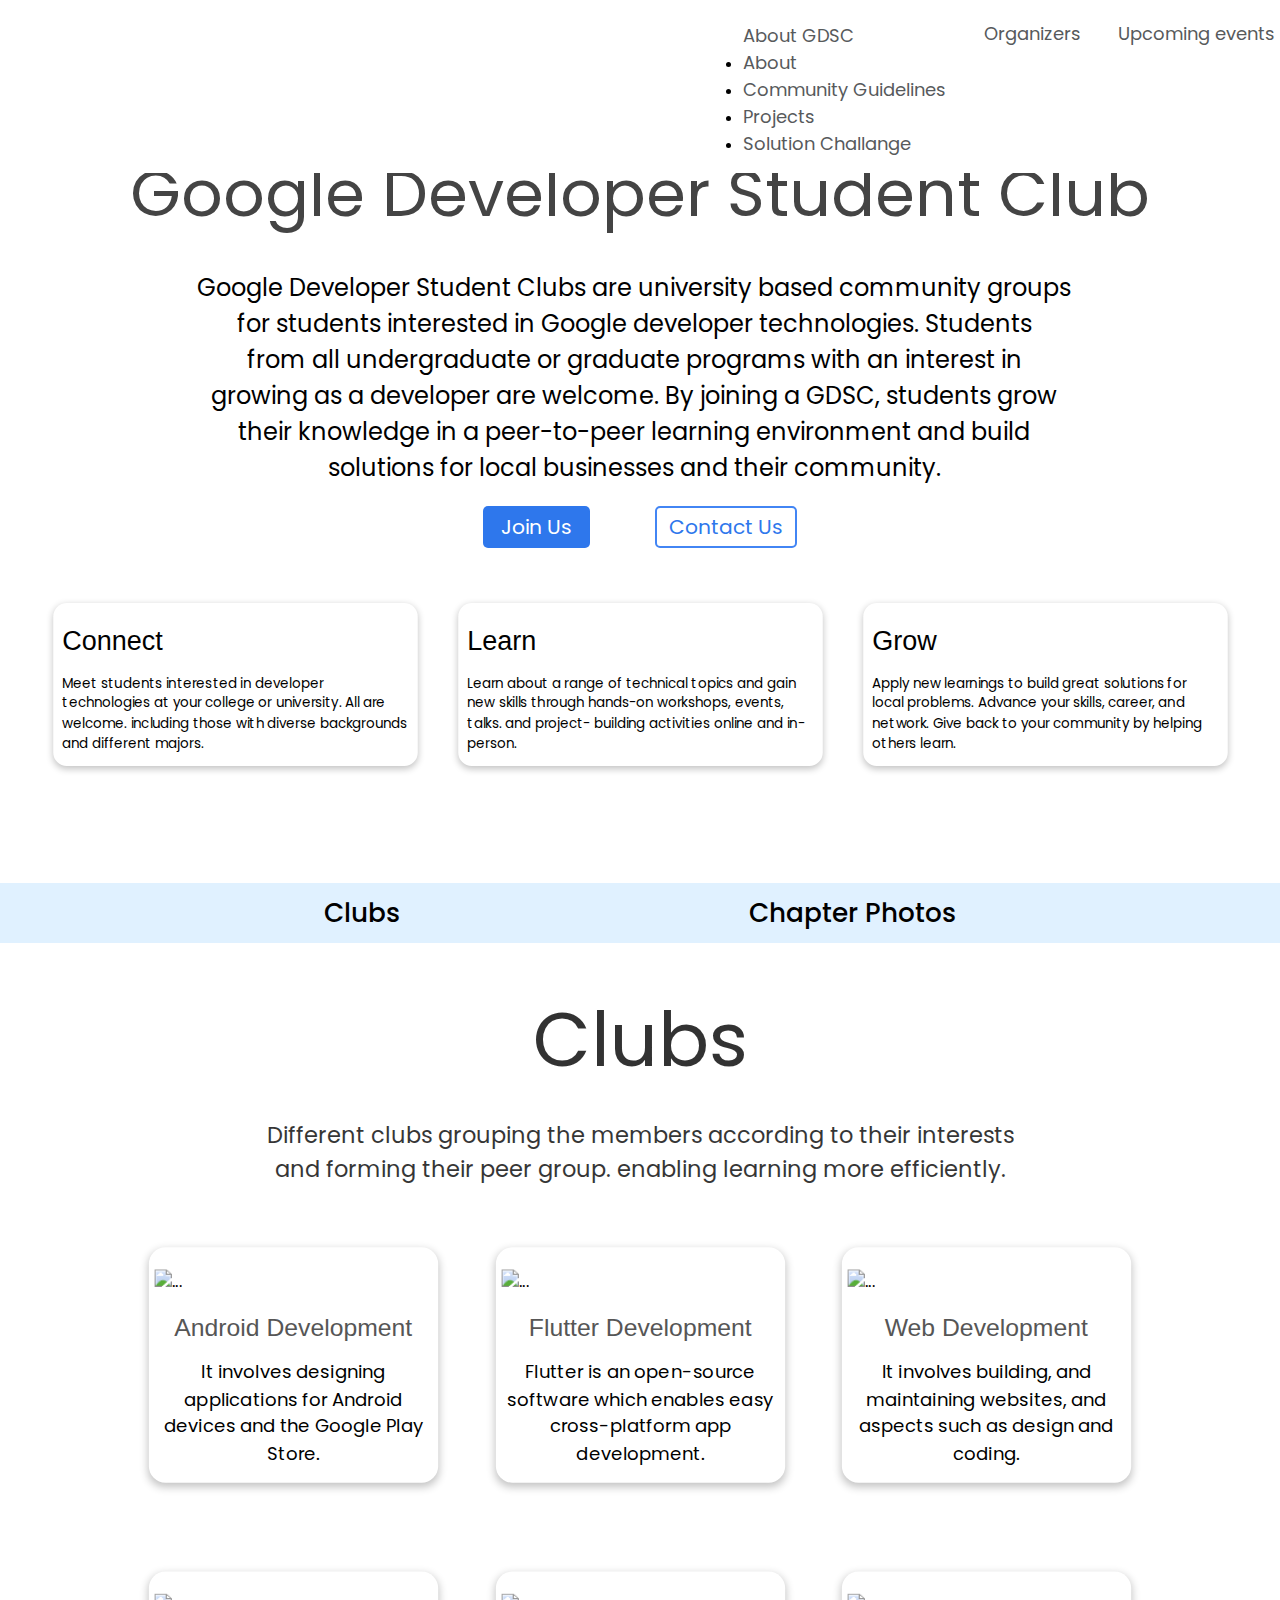
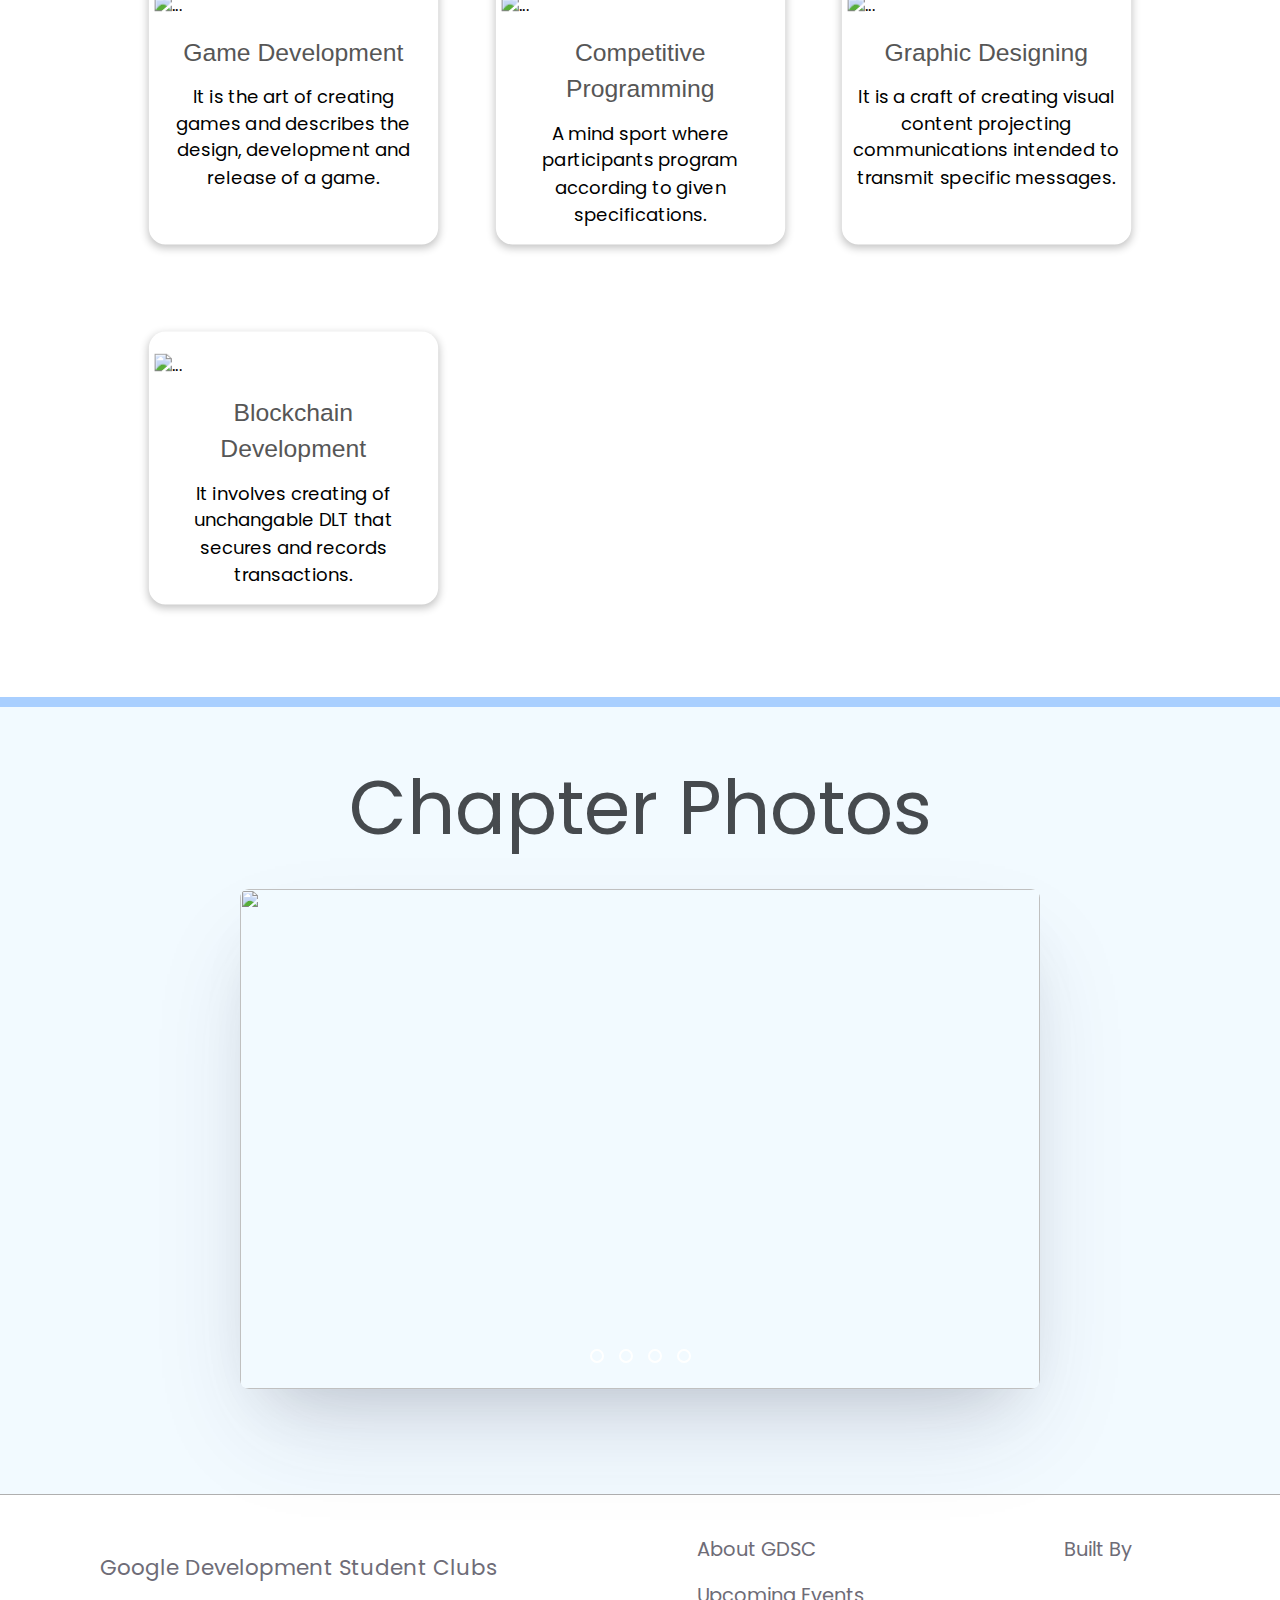
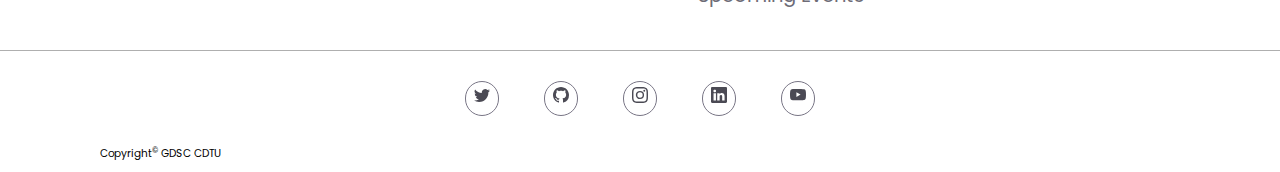
==== commit dd77a5cf: "Home page of GDSC Website (index.html)" ====
--- a/index.html
+++ b/index.html
@@ -37,7 +37,7 @@
               alt=""
             />
           </a>
-          <a href="#" class="logo-heading">Google Developer Student Clubs</a>
+          <a href="#" class="logo-heading"><img src="https://i.postimg.cc/4xY9fs0g/GDSC-Christ-Logo.jpg" width="300px" alt=""></a>
         </div>
         <div class="flexbox pe-3">
           <div class="flexbox-part-two">
@@ -118,7 +118,7 @@
           class="join-btn"
           >Join Us</a
         >
-        <a href="" class="contact-btn">Contact Us</a>
+        <a href="https://docs.google.com/forms/d/e/1FAIpQLSeALRa3_Y_JFfb1CZ-vsxd7RyUBHAScN0Hqnm0juPZpC-bczQ/viewform?usp=sf_link" class="contact-btn">Contact Us</a>
       </div>
       <div class="why-gdsc">
         <div class="card about-card" id="connect-card" style="width: 27rem">
--- a/style.css
+++ b/style.css
@@ -18,7 +18,7 @@
 }
 .logo-heading{
     position: fixed;
-    top: 20px;
+    top: 15px;
 }
 .flexbox a{
     text-decoration: none;
@@ -1143,6 +1143,18 @@
         margin-right: 50px;
     }
 }
+@media screen and (max-width :1370px){
+    .logo-heading img{
+        width: 280px !important;
+        margin-top: 2px;
+    }
+}
+@media screen and (max-width :830px){
+    .logo-heading img{
+        width: 250px !important;
+        margin-top: -5px;
+    }
+}
 @media screen and (max-width: 1000px) and (min-width: 900px){
     .flexbox-part-two a{
         font-size: 1em;
@@ -1539,7 +1551,7 @@
         margin-left: 60px;
     }
 }
-@media screen and (max-width: 700px) and (min-width: 630px){
+@media screen and (max-width: 700px) and (min-width: 640px){
         .flexbox-part-two a{
             font-size: .85em;
         }
@@ -1649,7 +1661,7 @@
             gap: 1.1em !important;
         }
 }
-@media screen and (max-width: 630px) and (min-width: 250px){
+@media screen and (max-width: 640px) and (min-width: 250px){
     .banner-image{
         border-bottom: 5px solid #006dff4d !important;
     }
@@ -1657,7 +1669,7 @@
         border-top: 5px solid #006dff4d !important;
     }
 }
-@media screen and (max-width: 630px) and (min-width: 560px){
+@media screen and (max-width: 640px) and (min-width: 560px){
         .flexbox-part-two a{
             font-size: .85em;
         }
@@ -2163,6 +2175,7 @@
         padding-bottom: 1.5%;
         gap: 0em;
         margin-left: 0;
+        justify-items: center;
     }
     .about-card{
         width: 22rem !important;
